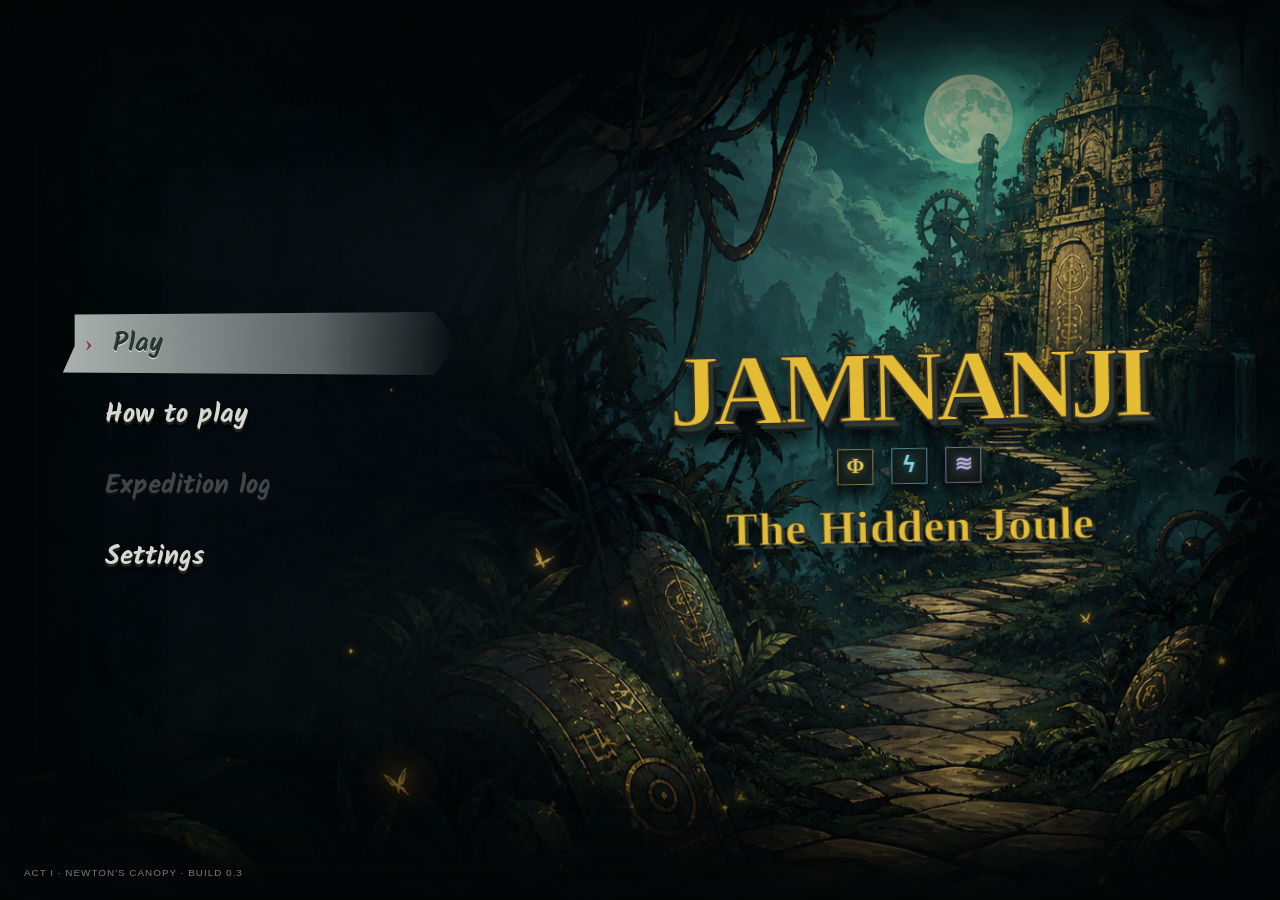
==== site/index.html @ bb1f98b9 "Initial commit: Jamnanji — The Hidden Joule physics game" ====
<!doctype html>
<html lang="en">
<head>
  <meta charset="UTF-8">
  <meta name="viewport" content="width=device-width, initial-scale=1.0">
  <meta name="theme-color" content="#071b16">
  <title>Jamnanji — The Hidden Joule</title>
  <link rel="stylesheet" href="styles.css">
</head>
<body>
  <div class="mist mist-a" aria-hidden="true"></div>
  <div class="mist mist-b" aria-hidden="true"></div>
  <main id="app" aria-live="polite"></main>
  <script src="questions.js"></script>
  <script src="script.js"></script>
</body>
</html>
---- site/styles.css ----
@font-face{font-family:Kalam;src:url('assets/fonts/kalam-regular.ttf') format('truetype');font-weight:400;font-display:swap}@font-face{font-family:Kalam;src:url('assets/fonts/kalam-bold.ttf') format('truetype');font-weight:700;font-display:swap}:root{--bg:#0f1613;--hud:#43524a;--hud-dark:#33423a;--paper:#a6ab94;--ink:#3a453e;--scroll:#c8d8d7;--red:#7f2d2c;--gold:#d7ad58;--cream:#f1e7c8;--scribble:Kalam,'Segoe Print',cursive}*{box-sizing:border-box}html,body{min-height:100%}body{margin:0;color:var(--cream);background:radial-gradient(circle at 50% 20%,#222e26,var(--bg) 65%);font-family:Georgia,'Times New Roman',serif}button,input,select{font:inherit}button{cursor:pointer}.screen{min-height:100vh}.utility,.eyebrow{font:700 .66rem Arial,sans-serif;letter-spacing:.15em;text-transform:uppercase}.hidden{display:none!important}

/* Start */
.title-screen{display:grid;place-items:center;padding:30px;text-align:center}.menu-screen{position:relative;justify-items:start;text-align:left;overflow:hidden;background:linear-gradient(90deg,rgba(10,15,15,.93),rgba(10,15,15,.65) 42%,transparent 75%),url('assets/jamnanji-menu-illustrated.png') center/cover}.menu-vignette{position:absolute;inset:0;box-shadow:inset 0 0 140px #000;pointer-events:none}.title-wrap{position:relative;z-index:1;width:min(540px,88vw);margin-left:7vw}.title-seal{width:44px;height:44px;display:grid;place-items:center;border:2px solid var(--gold);border-radius:50%;color:var(--gold);font-size:1.5rem;font-weight:900}.eyebrow{margin-top:18px;color:#aab1ad}.game-title{margin:15px 0 0;color:var(--gold);font-size:clamp(4rem,8vw,7rem);line-height:.78;letter-spacing:-.06em;text-shadow:0 4px #311d17,0 8px 25px #000}.game-title span{display:block;margin-top:25px;color:var(--cream);font-size:.2em;letter-spacing:.22em}.menu-rule{width:70px;height:2px;margin:28px 0 17px;background:var(--gold)}.main-menu{display:grid;width:min(380px,100%)}.menu-choice{display:grid;grid-template-columns:30px 1fr;gap:3px 10px;padding:12px;border:0;border-left:3px solid transparent;color:var(--cream);background:transparent;text-align:left}.menu-choice span{grid-row:1/3;align-self:center;color:#89908c;font:.65rem Arial,sans-serif}.menu-choice small{color:#89908c;font:.68rem Arial,sans-serif}.menu-choice:not(:disabled):hover{border-color:var(--gold);background:linear-gradient(90deg,#7f2d2c88,transparent)}.locked-choice{opacity:.35;cursor:default}.tip,.menu-version{color:#8d9490;font:.62rem Arial,sans-serif;letter-spacing:.1em}.menu-version{position:absolute;right:20px;bottom:16px}

/* Buttons */
.primary,.secondary,.answer-btn,.return-tab{border:2px solid var(--gold);color:var(--cream);background:linear-gradient(#9f3f39,#672324);box-shadow:inset 0 0 0 2px #4e1e20,0 3px 0 #301619;padding:11px 20px;font-weight:700}.primary:hover,.secondary:hover,.answer-btn:hover,.return-tab:hover{filter:brightness(1.15)}

/* Top bar */
.game-shell{max-width:1120px;margin:0 auto;padding:0 14px 28px}.hud{height:62px;display:grid;grid-template-columns:minmax(210px,1fr) repeat(3,auto) 38px 38px;align-items:stretch;color:#e9e8de;background:linear-gradient(var(--hud),var(--hud-dark));border:1px solid #263329;border-top:0;box-shadow:0 3px 7px #0007}.player-id{display:flex;align-items:center;gap:11px;padding:8px 17px}.player-mark{width:36px;height:36px;display:grid;place-items:center;background:#1f2b25;border-radius:4px 4px 50% 50%;color:#c7d0d0;font-weight:900}.player-id strong,.player-id small{display:block}.player-id small{margin-top:2px;color:#c1c7c4;font-size:.7rem}.hud-stat{min-width:112px;display:grid;grid-template-columns:auto auto;align-content:center;gap:2px 8px;padding:7px 15px;border-left:1px solid #5c6b62}.hud-stat b{grid-row:1/3;align-self:center;color:#eee0bd;font-size:1rem}.hud-stat span{align-self:center;color:#bdc2bf;font:.58rem Arial,sans-serif;text-transform:uppercase;letter-spacing:.1em}.health-stat b{color:#e87a68}.hud-icon{border:0;border-left:1px solid #5c6b62;color:#d7dedb;background:transparent;font-size:1.1rem}.hud-icon:hover{background:#5a6862}

/* Map */
.map-layout{display:grid;grid-template-columns:minmax(0,1fr) 190px;align-items:start;gap:14px;margin-top:10px}.panel{position:relative}.map-panel{height:680px;overflow:hidden;background:linear-gradient(90deg,rgba(255,255,255,.06),transparent 9%,transparent 91%,rgba(62,61,50,.06)),repeating-linear-gradient(5deg,rgba(40,45,41,.018) 0 1px,transparent 1px 8px),var(--paper);border:1px solid #777b71;box-shadow:inset 0 0 30px #5e625844,0 5px 12px #0006}.map-viewport{position:absolute;inset:0;overflow:hidden;-webkit-mask-image:linear-gradient(transparent,#000 5%,#000 95%,transparent);mask-image:linear-gradient(transparent,#000 5%,#000 95%,transparent)}.map{position:relative;width:100%;height:1320px;transition:transform .6s ease}.path-layer{position:absolute;inset:0;width:100%;height:100%}.route{fill:none;stroke:#5f6560;stroke-width:1.25;stroke-dasharray:1.2 1.7;stroke-linecap:round;vector-effect:non-scaling-stroke}.route-live{stroke:#753b32;stroke-width:1.7}.node{position:absolute;width:36px;height:36px;display:grid;place-items:center;padding:0;border:0;outline:0;color:var(--ink);background:transparent;transform:translate(-50%,-50%);opacity:.65}.node.available{opacity:1;color:#182d2b;animation:pulse 1.6s ease-in-out infinite}.node.completed{color:#7c4b3e;opacity:.5}.landmark-symbol{color:currentColor;font:900 1.55rem/1 Georgia,serif}.node-mystery .landmark-symbol{font-size:1.95rem}.node-elite .landmark-symbol{font-size:1.8rem}.node-label{position:absolute;left:50%;top:37px;width:max-content;max-width:125px;opacity:0;transform:translateX(-50%);padding:4px 7px;color:#e4e6df;background:#354640;font:700 .58rem Arial,sans-serif;text-transform:uppercase;pointer-events:none;z-index:5}.node:hover .node-label,.node:focus-visible .node-label{opacity:1}.node-status{display:none}.player-marker{position:absolute;z-index:4;color:#7b302b;transform:translate(-50%,-50%)}.return-tab{position:fixed;left:0;top:53%;min-width:120px;border-left:0;border-radius:0 18px 18px 0;z-index:10}

/* Legend */
.map-key{margin-top:42px;padding:26px 20px 22px;color:#243a34;background:var(--scroll);border:1px solid #708a80;box-shadow:inset 0 0 22px #78919555,3px 5px 8px #0005}.scroll-cap{position:absolute;left:-5px;right:-7px;top:-13px;height:25px;border:1px solid #71897f;border-radius:40% 45% 18% 12%;background:linear-gradient(#dce8e6,#aebfbe);box-shadow:0 2px 4px #0004}.map-key h2{margin:3px 0 13px;text-align:center;font-size:1.4rem}.landmark-legend{display:grid;gap:7px}.landmark-legend p{display:grid;grid-template-columns:27px 1fr;align-items:center;margin:0;font-size:.78rem}.landmark-legend b{font-size:1.05rem;text-align:center}.route-readout{margin-top:15px;padding-top:12px;border-top:1px solid #73898b}.route-readout span{display:block;color:#5e7872;font:.54rem Arial,sans-serif;text-transform:uppercase;letter-spacing:.1em}.route-readout strong{display:block;margin-top:4px;color:#65402e;font-size:.78rem}

/* Encounters */
.encounter-screen{display:grid;place-items:center;padding:20px;background:#121716}.encounter{width:min(920px,100%)}.encounter .hud{margin-bottom:10px}.scene{position:relative;min-height:330px;display:flex;align-items:end;overflow:hidden;padding:28px;background:url('assets/jamnanji-encounter-illustrated.png') center/cover;border:2px solid #5f6866;box-shadow:0 7px 16px #0008}.scene-shade{position:absolute;inset:0;background:linear-gradient(90deg,#09100edb,transparent 70%),linear-gradient(transparent 45%,#09100edb)}.scene-copy{position:relative;z-index:1;max-width:610px}.scene-copy .utility{color:#b7c1bd}.scene h1{margin:6px 0;font-size:clamp(2rem,5vw,3.6rem)}.scene p{line-height:1.5}.danger-rune{position:absolute;right:25px;top:22px;z-index:1;font-size:2rem}.challenge{padding:24px;color:#252e2a;background:var(--paper);border:2px solid #777b71}.challenge h2{margin:4px 0 0}.answers{display:grid;grid-template-columns:repeat(3,1fr);gap:10px;margin-top:18px}.answer-btn{padding:13px}.outcome{margin-top:15px;padding:13px;border-left:4px solid var(--red);background:#c1bba4;line-height:1.45}.continue-row{display:flex;justify-content:end;margin-top:14px}.run-end{max-width:620px;padding:35px;background:#3d4d47;border:2px solid #65766e;box-shadow:0 8px 25px #0008}.run-end h1{color:var(--gold);font-size:clamp(3rem,8vw,5.5rem);margin:8px 0}.run-end p{line-height:1.6}

@keyframes pulse{50%{transform:translate(-50%,-50%) scale(1.16);filter:drop-shadow(0 0 3px #f2eee3)}}@media(prefers-reduced-motion:reduce){*{animation:none!important;transition:none!important}}@media(max-width:780px){.game-shell{padding-inline:0}.hud{grid-template-columns:1fr repeat(3,auto);height:auto}.hud-icon{display:none}.hud-stat{min-width:78px;padding:8px}.hud-stat span{display:none}.map-layout{grid-template-columns:1fr;margin:8px}.map-key{order:-1;margin:8px 0 0;padding:21px 14px 12px}.landmark-legend{grid-template-columns:repeat(4,1fr)}.route-readout{display:none}.return-tab{position:static;margin-left:8px;border-left:2px solid var(--gold);border-radius:0}}@media(max-width:520px){.screen{min-height:100svh}.title-wrap{margin-left:0}.game-title{font-size:3.8rem}.player-id{padding-inline:8px}.player-id strong{font-size:.8rem}.player-id small,.player-mark{display:none}.hud-stat{min-width:62px}.map-panel{height:610px}.landmark-legend{grid-template-columns:repeat(2,1fr)}.answers{grid-template-columns:1fr}}

/* Full-viewport game layout */
.game-shell{width:100%;max-width:none;margin:0;padding:0 18px 18px}
.hud{width:100%}
.map-layout{grid-template-columns:minmax(0,1fr) 210px;gap:18px;margin-top:12px}
.map-panel{height:calc(100vh - 92px);min-height:650px}
.map-key{width:210px;margin-top:42px}
@media(min-width:1500px){.game-shell{padding-inline:28px}.map-layout{grid-template-columns:minmax(0,1fr) 230px;gap:24px}.map-key{width:230px}.landmark-symbol{font-size:1.72rem}.node{width:42px;height:42px}}
@media(max-width:780px){.game-shell{padding:0}.map-layout{grid-template-columns:1fr;margin:8px}.map-panel{height:calc(100svh - 80px);min-height:610px}.map-key{width:auto}}

/* Game-first main menu */
.menu-screen{display:block;padding:0;background-image:linear-gradient(90deg,rgba(6,10,10,.7),rgba(6,10,10,.18) 54%,rgba(6,10,10,.28)),url('assets/jamnanji-menu-illustrated.png');background-position:center;background-size:cover}
.menu-screen::after{content:"";position:absolute;inset:0;pointer-events:none;box-shadow:inset 0 0 120px 18px #050808,inset 0 -90px 90px #050808aa}
.menu-stage{position:relative;z-index:2;width:100%;height:100vh;display:grid;grid-template-columns:minmax(280px,34vw) 1fr;align-items:center}
.menu-stage .main-menu{width:100%;display:grid;gap:8px;padding-left:clamp(28px,6vw,100px)}
.menu-stage .menu-choice{position:relative;width:min(390px,100%);display:block;padding:10px 28px;border:0;color:#d8d7cf;background:transparent;text-align:left;text-shadow:0 3px 0 #202526,0 4px 6px #000;font-size:clamp(1.45rem,2.1vw,2.15rem);transition:color .12s,transform .12s}
.menu-stage .menu-choice::before{content:"";position:absolute;left:-22px;right:-15px;top:0;bottom:0;z-index:-1;opacity:0;background:linear-gradient(90deg,rgba(213,222,218,.8),rgba(190,204,201,.48) 64%,transparent);clip-path:polygon(3% 4%,94% 0,100% 49%,94% 100%,0 96%,3% 54%);filter:drop-shadow(0 3px 2px #0008)}
.menu-stage .menu-choice::after{content:"›";position:absolute;left:0;top:50%;opacity:0;color:#7f2d2c;transform:translateY(-52%);text-shadow:none;font-size:1.45rem}
.menu-stage .menu-choice.is-selected{color:#273631;transform:translateX(8px);text-shadow:0 1px #eef1eb}
.menu-stage .menu-choice.is-selected::before,.menu-stage .menu-choice.is-selected::after{opacity:1}
.menu-stage .menu-choice.locked-choice{opacity:.32;color:#bec2bd;text-shadow:0 2px #202526;cursor:default}
.title-lockup{justify-self:center;margin-left:8vw;text-align:center;transform:rotate(-1.2deg);filter:drop-shadow(0 10px 5px #0008)}
.title-lockup .game-title{margin:0;color:#e4bd35;font-family:Georgia,'Times New Roman',serif;font-size:clamp(4.4rem,8vw,9rem);line-height:.78;letter-spacing:-.07em;-webkit-text-stroke:2px #332d27;text-shadow:4px 5px 0 #2c3833,7px 8px 0 #151b1c}
.title-lockup p{margin:22px 0 0;color:#e4bd35;font-size:clamp(2rem,3.7vw,4.4rem);font-weight:800;letter-spacing:.01em;-webkit-text-stroke:1px #332d27;text-shadow:3px 4px 0 #2c3833}
.title-realms{display:flex;align-items:center;justify-content:center;gap:18px;margin:21px auto -7px}
.title-realms span{width:36px;height:36px;display:grid;place-items:center;color:#e5c559;background:rgba(27,38,36,.76);border:1px solid rgba(214,181,83,.65);box-shadow:inset 0 0 10px #0008,0 4px 8px #0007;font:700 1.35rem/1 Georgia,serif;text-shadow:0 0 9px rgba(229,197,89,.35);transform:rotate(1.2deg)}
.title-realms span:nth-child(2){color:#82d8de;border-color:rgba(117,212,223,.62);text-shadow:0 0 9px rgba(64,193,211,.45)}
.title-realms span:nth-child(3){color:#b9addd;border-color:rgba(185,173,221,.62);text-shadow:0 0 9px rgba(169,155,219,.45)}
.menu-screen .menu-version{z-index:3;left:24px;right:auto;bottom:22px;color:#737c78}

@media(max-width:760px){.menu-stage{grid-template-columns:1fr;grid-template-rows:1fr auto;align-items:end}.title-lockup{grid-row:1;justify-self:center;align-self:center;margin:0}.title-lockup .game-title{font-size:clamp(3.5rem,16vw,6rem)}.title-lockup p{font-size:clamp(1.7rem,7vw,2.7rem)}.menu-stage .main-menu{grid-row:2;padding:0 28px 70px}.menu-stage .menu-choice{font-size:1.35rem}.menu-screen .menu-version{display:none}}

/* RPG prologue */
.cutscene-screen{position:relative;overflow:hidden;background-image:linear-gradient(180deg,rgba(4,10,9,.14),rgba(4,10,9,.56)),url('assets/jamnanji-menu-illustrated.png');background-size:cover;background-position:center;transition:background-position 1.2s ease,filter 1.2s ease}
.cutscene-screen.scene-phase-0{background-position:35% center;filter:saturate(.55)}
.cutscene-screen.scene-phase-1{background-position:48% center}
.cutscene-screen.scene-phase-2{background-position:62% center;filter:saturate(.8)}
.cutscene-screen.scene-phase-3{background-position:74% center}
.cutscene-screen.scene-phase-4{background-position:82% center;filter:saturate(1.05)}
.cutscene-screen.scene-phase-5{background-position:68% center;filter:saturate(1.15)}
.cutscene-vignette{position:absolute;inset:0;background:linear-gradient(90deg,rgba(1,7,6,.78),transparent 48%,rgba(1,7,6,.25)),linear-gradient(transparent 50%,rgba(1,7,6,.88));box-shadow:inset 0 0 130px #020605;pointer-events:none}
.cutscene-skip{position:absolute;z-index:8;right:24px;top:22px;padding:7px 12px;border:1px solid #87928d;color:#d5dbd6;background:#303b3eaa;font:700 .64rem Arial,sans-serif;text-transform:uppercase;letter-spacing:.09em}
.cutscene-skip:hover{color:#fff;background:#44544b}
.scene-caption{position:absolute;z-index:3;left:5vw;top:5vh;color:#c6cfca;font:700 .62rem Arial,sans-serif;text-transform:uppercase;letter-spacing:.23em;text-shadow:0 2px 4px #000}
.scene-caption::before{content:"";display:inline-block;width:34px;height:1px;margin:0 10px 3px 0;background:#d7ad58}
.joule-marks{position:absolute;z-index:3;right:5vw;top:11vh;display:flex;gap:12px}.joule-marks span{width:38px;height:38px;display:grid;place-items:center;border:1px solid #9a844b;border-radius:50%;color:#d7ad58;background:#18231fbb;font-weight:900;box-shadow:0 0 18px #0008}.scene-phase-0 .joule-marks,.scene-phase-1 .joule-marks{opacity:.15}.scene-phase-2 .joule-marks{opacity:1}
.guide-silhouette{position:absolute;z-index:2;right:8vw;bottom:170px;width:min(290px,24vw);height:min(480px,54vh);opacity:0;transition:opacity .6s,transform .6s;transform:translateX(30px)}
.scene-phase-1 .guide-silhouette,.scene-phase-2 .guide-silhouette,.scene-phase-3 .guide-silhouette,.scene-phase-4 .guide-silhouette,.scene-phase-5 .guide-silhouette{opacity:.94;transform:translateX(0)}
.silhouette-head{position:absolute;left:50%;top:0;width:128px;height:146px;display:grid;place-items:center;transform:translateX(-50%);border:2px solid #897641;border-radius:48% 48% 43% 44%;color:#d9b453;background:radial-gradient(circle at 50% 36%,#33443a,#111c18 68%);box-shadow:inset 0 0 35px #000,0 0 25px #000;font-size:2.4rem;font-weight:900}
.silhouette-body{position:absolute;left:5%;right:5%;top:118px;bottom:0;background:linear-gradient(110deg,#0b1411,#26362d 48%,#0b1411);border:2px solid #514a31;border-radius:48% 48% 3% 3%;clip-path:polygon(20% 0,80% 0,100% 100%,0 100%);box-shadow:inset 0 0 55px #000}
.guide-silhouette{width:min(430px,34vw);height:min(680px,72vh);right:4vw;bottom:128px;display:flex;align-items:flex-end;justify-content:center;filter:drop-shadow(0 18px 12px #000a)}
.guide-silhouette img{display:block;width:100%;height:100%;object-fit:contain;object-position:center bottom;transition:opacity .16s,transform .22s}
.guide-silhouette.is-speaking img{transform:translateY(-3px)}
.dialogue-box{position:absolute;z-index:6;left:5vw;right:5vw;bottom:42px;min-height:150px;padding:29px 42px 25px;color:#26302c;background:linear-gradient(105deg,#d5ccb1,#aba28a);border:2px solid #67685c;box-shadow:inset 0 0 28px #746d5a55,0 10px 30px #000b;clip-path:polygon(7px 0,calc(100% - 10px) 0,100% 8px,calc(100% - 5px) 100%,5px calc(100% - 3px),0 7px)}
.dialogue-speaker{position:absolute;left:24px;top:-18px;min-width:150px;padding:7px 16px;color:#eee4c6;background:linear-gradient(#536460,#34453f);border:1px solid #79887f;box-shadow:0 3px 6px #0007;font-size:.9rem;font-weight:800}
.dialogue-box>p{max-width:calc(100% - 220px);min-height:55px;margin:8px 0 0;font-size:clamp(1rem,1.5vw,1.3rem);line-height:1.55}
.continue-caret{position:absolute;right:22px;bottom:14px;color:#6f2c29;font-size:.75rem;animation:caretBounce .7s ease-in-out infinite alternate}
.dialogue-choices{display:grid;grid-template-columns:1fr 1fr;gap:7px;margin-top:13px}.dialogue-choices button{padding:8px 12px;border:1px solid #777266;color:#28322e;background:#c4bba1;text-align:left;font-size:.78rem}.dialogue-choices button:hover{color:#eee4c6;background:#465850}
.enter-jungle{position:absolute;right:25px;bottom:20px;padding:10px 16px;border:2px solid #d7ad58;color:#eee4c6;background:linear-gradient(#9f3f39,#672324);font-weight:800}
.cutscene-controls{position:absolute;z-index:7;right:6vw;bottom:12px;color:#89948f;font:.58rem Arial,sans-serif}.cutscene-controls kbd{padding:2px 5px;border:1px solid #66716d;color:#cbd2ce;background:#2e3b35}
@keyframes caretBounce{to{transform:translateY(4px)}}

@media(max-width:760px){.guide-silhouette{right:-25px;bottom:178px;width:230px;height:390px}.dialogue-box{left:16px;right:16px;bottom:35px;min-height:175px;padding:28px 22px 20px}.dialogue-box>p{max-width:100%;font-size:.98rem}.dialogue-choices{grid-template-columns:1fr}.cutscene-controls{display:none}.joule-marks{right:16px;top:65px}.joule-marks span{width:30px;height:30px;font-size:.75rem}.enter-jungle{position:static;float:right;margin-top:12px}}

/* Cinematic dialogue — art first, UI second */
.scene-caption,.joule-marks,.cutscene-controls{display:none}
.cutscene-vignette{background:linear-gradient(90deg,rgba(1,6,5,.56),transparent 48%,rgba(1,6,5,.12)),linear-gradient(transparent 52%,rgba(1,6,5,.76));box-shadow:inset 0 0 100px #010403}
.cutscene-skip{top:24px;right:30px;padding:5px 0;border:0;border-bottom:1px solid rgba(215,173,88,.5);color:#c7ccc8;background:transparent;box-shadow:none;font:600 .62rem Arial,sans-serif;letter-spacing:.13em}
.cutscene-skip span{margin-left:8px;padding:2px 5px;border:1px solid #596460;color:#929c97;font-size:.5rem;letter-spacing:0}
.cutscene-skip:hover{color:#fff;background:transparent;border-color:#d7ad58}
.guide-silhouette{right:3vw;bottom:0;width:min(500px,38vw);height:min(790px,86vh);filter:drop-shadow(-10px 18px 14px #000b)}
.dialogue-box{left:4vw;right:36vw;bottom:5vh;min-height:132px;padding:32px 36px 24px;color:#ece4cd;background:linear-gradient(105deg,rgba(40,49,48,.96),rgba(20,27,27,.97));border:1px solid #737b72;box-shadow:inset 0 0 0 2px rgba(10,15,14,.8),inset 0 0 35px #0007,0 12px 32px #000c;clip-path:polygon(9px 0,calc(100% - 5px) 0,100% 6px,100% calc(100% - 8px),calc(100% - 9px) 100%,5px 100%,0 calc(100% - 6px),0 7px)}
.dialogue-box::before{content:"";position:absolute;left:16px;right:16px;top:12px;height:1px;background:linear-gradient(90deg,#b38b45,rgba(179,139,69,.15),transparent)}
.dialogue-box::after{content:"";position:absolute;left:15px;bottom:13px;width:42px;height:2px;background:#7d342d}
.dialogue-speaker{position:static;display:flex;align-items:center;min-width:0;width:max-content;margin:0 0 8px;padding:0;color:#d9b560;background:transparent;border:0;box-shadow:none;font:800 .72rem Arial,sans-serif;text-transform:uppercase;letter-spacing:.15em}
.dialogue-speaker::before{content:"◆";margin-right:9px;color:#8a3e33;font-size:.6rem}
.dialogue-box>p{max-width:none;min-height:52px;margin:0;padding-right:20px;color:#e7e1d0;font-size:clamp(1rem,1.25vw,1.2rem);line-height:1.6;text-shadow:0 1px #000}
.continue-caret{right:22px;bottom:15px;color:#bfc5c0;font:600 .56rem Arial,sans-serif;text-transform:uppercase;letter-spacing:.1em;animation:none}
.continue-caret::after{content:"";position:absolute;left:0;right:0;bottom:-4px;height:1px;background:#8a3e33}
.dialogue-choices{grid-template-columns:1fr 1fr;gap:6px;margin-top:15px}
.dialogue-choices button{position:relative;padding:9px 12px 9px 24px;border:0;border-left:2px solid #6d746c;color:#d9d9cf;background:rgba(95,103,94,.22);font-size:.75rem}
.dialogue-choices button::before{content:"›";position:absolute;left:9px;color:#c09a50}
.dialogue-choices button:hover,.dialogue-choices button:focus-visible{color:#fff;background:rgba(134,63,48,.5);border-color:#d0a751;outline:none}
.enter-jungle{right:20px;bottom:17px;padding:8px 13px;border:1px solid #caa653;box-shadow:0 3px 8px #0007;font-size:.75rem}

@media(max-width:900px){.guide-silhouette{right:-4vw;width:min(420px,47vw)}.dialogue-box{right:31vw}}
@media(max-width:760px){.guide-silhouette{right:-50px;bottom:120px;width:260px;height:430px;opacity:.55!important}.dialogue-box{left:14px;right:14px;bottom:20px;min-height:155px;padding:30px 22px 21px}.dialogue-box>p{font-size:.95rem;line-height:1.5}.dialogue-choices{grid-template-columns:1fr}.cutscene-skip{right:16px;top:15px}}

/* Waist-up RPG conversation framing */
.guide-silhouette{z-index:5;right:3vw;bottom:0;width:min(560px,40vw);height:min(850px,89vh);overflow:hidden}
.guide-silhouette img{object-position:center top;transform:scale(1.08);transform-origin:center top}
.guide-silhouette.is-speaking img{transform:scale(1.08) translateY(-3px)}
.dialogue-box{z-index:6;left:4vw;right:4vw;bottom:3vh;min-height:145px;padding-right:36vw}
.dialogue-box>p{max-width:none;padding-right:0}
.dialogue-choices{max-width:64%}
.enter-jungle{right:22px}
@media(max-width:900px){.guide-silhouette{right:-5vw;width:min(500px,48vw)}.dialogue-box{right:3vw;padding-right:38vw}}
@media(max-width:760px){.guide-silhouette{right:-65px;bottom:0;width:300px;height:520px;opacity:.7!important}.dialogue-box{left:12px;right:12px;bottom:12px;padding-right:20px}.dialogue-choices{max-width:none}.guide-silhouette img{transform:scale(1.03)}.guide-silhouette.is-speaking img{transform:scale(1.03) translateY(-2px)}}

/* Two-character dialogue staging */
.student-silhouette{position:absolute;z-index:5;left:1.5vw;bottom:0;width:min(520px,38vw);height:min(820px,87vh);display:flex;align-items:flex-end;justify-content:center;overflow:hidden;opacity:0;transform:translateX(-24px);filter:brightness(.42) saturate(.62) drop-shadow(10px 18px 14px #000b);transition:opacity .32s ease,filter .24s ease,transform .32s ease}
.student-silhouette img{display:block;width:100%;height:100%;object-fit:contain;object-position:center top;transform:scaleX(-1) scale(1.06);transform-origin:center top;transition:transform .22s ease}
.has-student .student-silhouette{opacity:.48;transform:translateX(0)}
.has-student .guide-silhouette{opacity:.48;filter:brightness(.46) saturate(.65) drop-shadow(-10px 18px 14px #000b)}
.speaker-student .student-silhouette,.speaker-jamnani .guide-silhouette{opacity:1;filter:brightness(1) saturate(1) drop-shadow(0 0 8px rgba(215,173,88,.26)) drop-shadow(0 20px 15px #000c)}
.student-silhouette.is-speaking img{transform:scaleX(-1) scale(1.06) translateY(-5px)}
.speaker-narrator .guide-silhouette,.speaker-narrator .student-silhouette{opacity:.26;filter:brightness(.36) saturate(.45) drop-shadow(0 18px 14px #000b)}
.speaker-jamnani .dialogue-box{padding-left:36px;padding-right:36vw}
.speaker-student .dialogue-box{padding-left:36px;padding-right:36vw}
.speaker-narrator .dialogue-box{padding-left:36px;padding-right:36px}
.speaker-student .dialogue-speaker{color:#cbd8d2}
.speaker-student .dialogue-speaker::before{color:#547d75}

@media(max-width:900px){.student-silhouette{left:-7vw;width:min(470px,47vw)}.speaker-student .dialogue-box{padding-left:36px;padding-right:37vw}.speaker-jamnani .dialogue-box{padding-right:37vw}}
@media(max-width:760px){.student-silhouette{left:-70px;bottom:110px;width:285px;height:470px}.has-student .student-silhouette,.has-student .guide-silhouette{opacity:.28!important}.speaker-student .student-silhouette,.speaker-jamnani .guide-silhouette{opacity:.58!important}.speaker-student .dialogue-box,.speaker-jamnani .dialogue-box,.speaker-narrator .dialogue-box{padding-left:22px;padding-right:22px}.student-silhouette img{transform:scaleX(-1) scale(1.02)}.student-silhouette.is-speaking img{transform:scaleX(-1) scale(1.02) translateY(-2px)}}

/* Large ink-stamp landmarks */
.map-layout{grid-template-columns:minmax(0,1fr) 270px;gap:22px}
.map-key{width:270px;padding:32px 25px 27px}
.map-key h2{margin:5px 0 20px;font-size:1.8rem}
.landmark-legend{gap:12px}
.landmark-legend p{grid-template-columns:46px 1fr;gap:8px;font-size:1rem;line-height:1.15}
.landmark-legend b{font-size:1.7rem;line-height:1;color:#273b3d;-webkit-text-stroke:1.5px rgba(241,244,235,.88);paint-order:stroke fill;filter:drop-shadow(0 2px 1px rgba(35,47,47,.28))}
.route-readout{margin-top:22px;padding-top:17px}
.route-readout span{font-size:.62rem}
.route-readout strong{margin-top:7px;font-size:.95rem}
.node{width:70px;height:70px}
.landmark-symbol{font-size:2.75rem;line-height:1;color:#34413e;-webkit-text-stroke:3px rgba(244,245,235,.96);paint-order:stroke fill;filter:drop-shadow(0 3px 1px rgba(28,35,33,.42))}
.node-mystery .landmark-symbol{font-size:3.25rem}
.node-elite .landmark-symbol{font-size:3rem}
.node-joule .landmark-symbol{color:#744031;-webkit-text-stroke-color:#f6eed6}
.node.available{color:#213a36}
.node.available .landmark-symbol{color:#253d38;filter:drop-shadow(0 0 5px rgba(242,238,211,.96)) drop-shadow(0 4px 1px rgba(28,35,33,.45))}
.node.completed .landmark-symbol{color:#725044;-webkit-text-stroke-color:rgba(229,224,204,.72)}
.node-label{top:62px;max-width:155px;padding:6px 9px;font-size:.67rem;line-height:1.25}
.player-marker{font-size:1.4rem;-webkit-text-stroke:1px #eadfc3;paint-order:stroke fill;filter:drop-shadow(0 2px 1px #0007)}

@media(min-width:1500px){.map-layout{grid-template-columns:minmax(0,1fr) 300px}.map-key{width:300px;padding-inline:29px}.map-key h2{font-size:2rem}.landmark-legend p{grid-template-columns:50px 1fr;font-size:1.08rem}.landmark-legend b{font-size:1.9rem}.node{width:78px;height:78px}.landmark-symbol{font-size:3.05rem}.node-mystery .landmark-symbol{font-size:3.55rem}.node-elite .landmark-symbol{font-size:3.3rem}.node-label{top:68px}}
@media(max-width:780px){.map-layout{grid-template-columns:1fr}.map-key{width:auto;padding:24px 18px 17px}.map-key h2{margin-bottom:14px;font-size:1.45rem}.landmark-legend{grid-template-columns:repeat(4,1fr);gap:12px 8px}.landmark-legend p{grid-template-columns:34px 1fr;gap:4px;font-size:.78rem}.landmark-legend b{font-size:1.35rem}.node{width:58px;height:58px}.landmark-symbol{font-size:2.3rem}.node-mystery .landmark-symbol{font-size:2.65rem}.node-elite .landmark-symbol{font-size:2.5rem}.node-label{top:54px}}
@media(max-width:520px){.landmark-legend{grid-template-columns:repeat(2,1fr)}}

/* Full-width expedition HUD */
.game-shell>.hud{width:100vw;margin-left:calc(50% - 50vw)}
.hud{height:72px;grid-template-columns:minmax(250px,1fr) repeat(3,minmax(138px,auto)) 54px 54px;background:linear-gradient(180deg,#4d6056 0%,#354842 100%);border-color:#202f2a;box-shadow:inset 0 -1px rgba(208,190,146,.22),0 4px 12px #0008;font-family:Arial,sans-serif}
.player-id{gap:13px;padding:9px clamp(18px,2.4vw,42px)}
.player-mark{width:43px;height:46px;border:1px solid #78887f;border-radius:3px 3px 48% 48%;color:#e5c974;background:linear-gradient(#253630,#172621);box-shadow:inset 0 0 0 2px #111c18,0 2px 4px #0007;font:900 1.45rem Georgia,serif}
.player-id strong{color:#f1eee4;font:700 1rem Georgia,serif;letter-spacing:.025em;text-shadow:0 2px #1b2724}
.player-id small{margin-top:4px;color:#bdc6c2;font:600 .65rem Arial,sans-serif;letter-spacing:.06em;text-transform:uppercase}
.hud-stat{min-width:138px;display:flex;align-items:center;gap:11px;padding:8px 18px;border-left:1px solid #65756b;box-shadow:inset 1px 0 rgba(18,30,27,.5)}
.hud-stat svg,.hud-icon svg{width:25px;height:25px;flex:0 0 auto;fill:none;stroke:#d9c178;stroke-width:1.7;stroke-linecap:round;stroke-linejoin:round;filter:drop-shadow(0 2px 1px #182421)}
.hud-stat>div{display:grid;gap:3px}
.hud-stat span{color:#c8cfcc;font:700 .59rem Arial,sans-serif;letter-spacing:.13em;text-transform:uppercase}
.hud-stat b{color:#f2ead0;font:800 1.08rem Arial,sans-serif;line-height:1;text-shadow:0 2px #202d29}
.hud-stat b i{color:#b9bfba;font-size:.72em;font-style:normal;font-weight:600}
.health-stat svg{fill:#a94f46;stroke:#ef8a78}
.health-stat b{color:#f3a08e}
.hud-icon{display:grid;place-items:center;padding:0;border:0;border-left:1px solid #65756b;color:#d7dedb;background:transparent;box-shadow:inset 1px 0 rgba(18,30,27,.5)}
.hud-icon svg{width:24px;height:24px;stroke:#d6dcd8}
.hud-icon:hover,.hud-icon:focus-visible{background:#596b65;outline:0;box-shadow:inset 0 -3px #d7ad58}
.return-tab{left:18px;top:auto;bottom:18px;min-width:0;padding:9px 15px;border:1px solid #8c7549;border-radius:2px;color:#ddd6c1;background:rgba(40,49,50,.94);box-shadow:inset 0 0 0 1px #1e2a26,0 4px 10px #0008;font:700 .7rem Arial,sans-serif;text-transform:uppercase;letter-spacing:.11em}
.return-tab::before{content:"‹";margin-right:8px;color:#d7ad58;font-size:1rem}
.return-tab:hover,.return-tab:focus-visible{color:#fff;background:#4f6a5c;filter:none;outline:1px solid #d7ad58;outline-offset:2px}

@media(max-width:780px){.hud{height:62px;grid-template-columns:1fr repeat(3,auto)}.player-id{padding-inline:10px}.player-mark{width:36px;height:38px}.hud-stat{min-width:74px;padding:7px 10px}.hud-stat svg{width:21px;height:21px}.hud-stat span{display:none}.hud-stat b{font-size:.95rem}.return-tab{position:fixed;left:10px;bottom:10px;margin:0;border:1px solid #8c7549;border-radius:2px}}
@media(max-width:520px){.player-id small{display:none}.hud-stat{min-width:58px;gap:5px;padding-inline:6px}.hud-stat svg{width:18px;height:18px}.health-stat b i{display:none}}

/* Fixed game canvas — no document scrolling */
html,body,#app{width:100%;height:100%;overflow:hidden;overscroll-behavior:none}
body{position:fixed;inset:0}
.screen{width:100vw;height:100dvh;min-height:0;overflow:hidden}
.game-shell{height:100dvh;padding-bottom:12px;overflow:hidden}
.game-shell .map-layout{position:relative;height:calc(100dvh - 96px);margin-top:12px}
.game-shell .map-panel{height:100%;min-height:0}
.game-shell .map-key{max-height:calc(100dvh - 126px)}
.menu-stage{height:100dvh}
.encounter-screen{height:100dvh;min-height:0;overflow:hidden}
.encounter{height:calc(100dvh - 40px);display:grid;grid-template-rows:auto minmax(0,1fr) auto}
.encounter .hud{margin-bottom:10px}
.encounter .scene{min-height:0}

@media(max-width:780px){
  .game-shell .map-layout{height:calc(100dvh - 70px);margin:8px}
  .game-shell .map-panel{height:100%;min-height:0}
  .game-shell .map-key{position:absolute;z-index:8;top:10px;right:10px;width:min(430px,calc(100% - 20px));max-height:none;margin:0;padding:19px 16px 14px;background:rgba(200,216,215,.95);box-shadow:inset 0 0 18px #78919555,0 5px 15px #0008}
  .game-shell .map-key h2{margin:0 0 10px;font-size:1.25rem}
  .game-shell .scroll-cap{display:none}
  .game-shell .route-readout{display:none}
  .encounter-screen{padding:10px}
  .encounter{height:calc(100dvh - 20px)}
  .encounter .scene{padding:18px}
  .challenge{padding:18px}
}

@media(max-height:700px){
  .hud{height:60px}
  .game-shell .map-layout{height:calc(100dvh - 84px)}
  .map-key{margin-top:20px;padding-top:25px;padding-bottom:20px}
  .landmark-legend{gap:8px}
  .encounter .scene-copy p{margin:.35rem 0;font-size:.9rem}
  .encounter .scene h1{margin:3px 0;font-size:2rem}
  .challenge{padding:14px 20px}
  .answers{margin-top:10px}
  .answer-btn{padding:9px}
}

/* Persistent in-run frame */
.hud{position:relative;z-index:20;flex:0 0 auto}
.game-shell>.hud,.encounter>.hud{width:100vw;margin:0 0 0 calc(50% - 50vw)}
.encounter-screen{display:block;padding:0;background:#121716}
.encounter{width:100%;max-width:none;height:100dvh;grid-template-rows:72px minmax(0,1fr) auto}
.encounter>.hud{align-self:start;margin-bottom:0}
.encounter>.scene,.encounter>.challenge{width:min(1120px,calc(100vw - 40px));margin-inline:auto}
.encounter>.scene{height:100%;margin-top:12px;border-bottom:0}
.encounter>.challenge{position:relative;z-index:2;margin-bottom:16px}

@media(max-width:780px){
  .game-shell>.hud,.encounter>.hud{margin-left:calc(50% - 50vw)}
  .encounter{height:100dvh;grid-template-rows:62px minmax(0,1fr) auto}
  .encounter>.scene,.encounter>.challenge{width:calc(100vw - 20px)}
  .encounter>.scene{margin-top:8px}
  .encounter>.challenge{margin-bottom:10px}
}

@media(max-height:700px){.encounter{grid-template-rows:60px minmax(0,1fr) auto}}

/* Landmark encounter templates */
.encounter{--location-accent:#d0ae62;grid-template-rows:72px minmax(0,1fr)}
.location-stage{position:relative;width:100%;height:100%;min-height:0;overflow:hidden;background:#0e1514}
.location-stage>.scene{position:absolute;inset:18px clamp(20px,5vw,86px) 20px;width:auto;height:auto;min-height:0;padding:clamp(26px,4vw,64px);align-items:flex-start;border:1px solid #64706d;background-image:url('assets/jamnanji-encounter-illustrated.png');background-position:center;background-size:cover;box-shadow:0 12px 34px #0009}
.location-stage>.scene::after{content:"";position:absolute;inset:0;pointer-events:none;box-shadow:inset 0 0 90px #030706,inset 0 -180px 150px rgba(3,7,6,.72)}
.location-stage .scene-shade{background:linear-gradient(90deg,rgba(3,9,8,.88),rgba(3,9,8,.25) 55%,transparent 78%),linear-gradient(180deg,rgba(3,9,8,.08) 40%,rgba(3,9,8,.82))}
.location-stage .scene-copy{max-width:min(650px,58vw);padding:5px 0 0}
.location-stage .scene-copy .utility{color:var(--location-accent);font-size:.68rem;letter-spacing:.2em}
.location-stage .scene h1{max-width:720px;margin:10px 0 12px;color:#f1e8cd;font-size:clamp(2.5rem,5vw,5rem);line-height:.92;text-shadow:0 4px 12px #000}
.location-stage .scene-copy p{max-width:590px;margin:0;color:#ddd9c9;font-size:clamp(.88rem,1.15vw,1.05rem);line-height:1.55;text-shadow:0 2px 3px #000}
.location-stage .danger-rune{right:32px;top:25px;color:var(--location-accent);font-size:2.6rem;text-shadow:0 2px 8px #000}
.location-action-panel{position:absolute;z-index:4;left:clamp(38px,7vw,118px);bottom:clamp(34px,6vh,76px);width:min(760px,calc(100vw - 150px));padding:19px 22px 18px;color:#e9e2cf;background:linear-gradient(115deg,rgba(38,48,47,.97),rgba(18,25,25,.98));border:1px solid #6d7772;border-left:4px solid var(--location-accent);box-shadow:inset 0 0 28px #0007,0 12px 30px #000b}
.activity-heading{display:flex;align-items:center;gap:15px}
.activity-sigil{width:45px;height:45px;display:grid;place-items:center;flex:0 0 auto;color:var(--location-accent);border:1px solid #727c76;background:#202c2b;font:800 1.35rem Georgia,serif;box-shadow:inset 0 0 12px #0008}
.activity-heading small{display:block;margin-bottom:4px;color:var(--location-accent);font:700 .61rem Arial,sans-serif;text-transform:uppercase;letter-spacing:.17em}
.activity-heading h2{margin:0;color:#eee7d5;font-size:clamp(1.05rem,1.6vw,1.42rem);line-height:1.2}
.location-action-panel .answers,.location-options{display:grid;grid-template-columns:repeat(3,1fr);gap:8px;margin-top:15px}
.location-options button,.location-action-panel .answer-btn{min-height:62px;padding:10px 13px;border:1px solid #69736e;border-bottom:3px solid #1a2221;color:#e9e5d9;background:linear-gradient(#53605c,#34413f);box-shadow:none;text-align:left;transition:transform .12s,background .12s,border-color .12s}
.location-options button b,.location-options button span{display:block}
.location-options button b{font-size:.85rem;line-height:1.2}
.location-options button span{margin-top:5px;color:#bdc4bd;font:500 .65rem/1.25 Arial,sans-serif}
.location-options button:hover,.location-options button:focus-visible,.location-action-panel .answer-btn:hover,.location-action-panel .answer-btn:focus-visible{transform:translateY(-2px);border-color:var(--location-accent);background:linear-gradient(#69736c,#43504c);filter:none;outline:0}
.location-options button:disabled{opacity:.48;transform:none;cursor:default}
.location-action-panel .answer-btn{text-align:center;font-weight:800}
.location-action-panel .outcome{margin:13px 0 0;padding:10px 13px;border:0;border-left:3px solid var(--location-accent);color:#dfe2d8;background:rgba(9,15,14,.62);font:500 .78rem/1.4 Arial,sans-serif}
.location-action-panel .outcome-bad{border-color:#a34c43}
.location-action-panel .continue-row{position:absolute;right:18px;bottom:15px;margin:0}
.location-action-panel .outcome:not(.hidden)~.continue-row{position:static;margin-top:10px}
.location-action-panel .primary{padding:8px 13px;font-size:.72rem}

/* Field journal locations — one shared template, six flavours. Battles keep the dark arena look. */
.location-hazard{--location-accent:#c05a48;--scene-tint:rgba(176,74,48,.17)}.location-hazard .scene{filter:saturate(.78) contrast(1.08)}
.location-mystery{--location-accent:#c9a55e;--scene-tint:rgba(201,165,94,.13)}.location-mystery .scene{filter:saturate(.78) brightness(1.03)}
.location-rest{--location-accent:#80b99a;--scene-tint:rgba(128,185,154,.14)}.location-rest .scene{filter:saturate(.7) brightness(1.05)}
.location-rest .location-action-panel{left:auto;right:clamp(38px,7vw,118px);width:min(690px,calc(100vw - 150px))}
.location-merchant{--location-accent:#d1b46a;--scene-tint:rgba(209,180,106,.12)}.location-merchant .location-action-panel{left:auto;right:clamp(38px,7vw,118px);width:min(820px,calc(100vw - 150px))}
.location-treasure{--location-accent:#e0c05c;--scene-tint:rgba(224,192,92,.15)}.location-treasure .treasure-options{grid-template-columns:1fr 1fr}
.location-ruins{--location-accent:#6f9a83;--scene-tint:rgba(111,154,131,.16)}.location-ruins .scene{filter:saturate(.65) contrast(1.08)}
.location-elite,.location-joule{--location-accent:#c85a48}.location-elite .scene,.location-joule .scene{filter:saturate(.8) contrast(1.16)}
.location-elite .location-action-panel,.location-joule .location-action-panel{border-left-width:6px}
.journal-location .location-stage>.scene::before{content:"";position:absolute;inset:0;z-index:0;background:linear-gradient(180deg,var(--scene-tint),var(--scene-tint));pointer-events:none}
.journal-location .scene-ambient{position:absolute;inset:0;z-index:1;overflow:hidden;pointer-events:none;opacity:.85}
.journal-location .scene-copy{z-index:2}
.journal-location .danger-rune{top:28px;right:34px;width:64px;height:64px;display:grid;place-items:center;color:#f7ecd6;font-size:1.7rem;border-radius:47% 53% 50% 50%/52% 46% 56% 44%;background:radial-gradient(circle at 34% 30%,rgba(255,244,214,.42),transparent 46%),var(--location-accent);box-shadow:inset 0 -4px 7px rgba(22,9,5,.5),inset 0 3px 5px rgba(255,240,210,.22),0 5px 12px #000a,0 0 0 3px rgba(24,34,30,.6);text-shadow:0 2px 3px rgba(30,10,4,.65);transform:rotate(-4deg)}
.journal-location .location-action-panel{color:#33301f;background:radial-gradient(120% 90% at 18% 12%,rgba(120,108,74,.22),transparent 55%),radial-gradient(80% 70% at 85% 90%,rgba(96,88,60,.24),transparent 60%),linear-gradient(168deg,#c3ba9f,#aca489 58%,#9e967c);border:0;border-top:4px solid var(--location-accent);border-radius:6px 15px 9px 17px/13px 7px 15px 8px;box-shadow:0 14px 30px #000b,inset 0 0 36px rgba(87,76,50,.35),inset 0 0 0 1px rgba(255,250,230,.28)}
.journal-location .activity-heading{border-bottom:1px dashed rgba(72,62,38,.5);padding-bottom:10px}
.journal-location .activity-heading small{color:#7a6438}
.journal-location .activity-heading h2{color:#2c2517}
.journal-location .activity-sigil{color:var(--location-accent);background:rgba(244,238,215,.6);border:1px solid rgba(74,64,40,.55);box-shadow:inset 0 0 8px rgba(87,76,50,.3);filter:saturate(1.25)}
.journal-location .location-options button,.journal-location .location-action-panel .answer-btn{min-height:58px;color:#2f2a1c;background:rgba(244,238,215,.55);border:1px solid rgba(74,64,40,.5);border-bottom:3px solid rgba(74,64,40,.45);box-shadow:0 2px 5px rgba(60,50,28,.22)}
.journal-location .location-options button span{color:#5c5236}
.journal-location .location-options button b{color:#2c2517}
.journal-location .location-options button:hover,.journal-location .location-options button:focus-visible,.journal-location .location-action-panel .answer-btn:hover,.journal-location .location-action-panel .answer-btn:focus-visible{transform:translateY(-2px);border-color:var(--location-accent);background:rgba(250,246,228,.88);filter:none}
.journal-location .location-options button:disabled,.journal-location .location-action-panel .answer-btn:disabled{opacity:.5}
.journal-location .location-action-panel .answer-btn.is-correct{border-color:#5c7f52;background:rgba(178,199,150,.5)}
.journal-location .location-action-panel .answer-btn.is-wrong{border-color:#9a4034;background:rgba(196,142,124,.35)}
.journal-location .location-action-panel .outcome{color:#3a311f;background:rgba(58,50,33,.12);border-left:3px solid var(--location-accent);box-shadow:inset 0 0 12px rgba(87,76,50,.12)}
.journal-location .location-action-panel .outcome-pending{border-left-color:#8a8270;color:#4a4128}
.journal-location .shop-note{display:block;margin-top:4px;color:#8a4030;font:600 .6rem Arial,sans-serif;letter-spacing:.02em}
.journal-location .location-options button.is-unaffordable{opacity:.55}
.journal-location .location-action-panel .outcome em{color:#5c5236}
.journal-location .outcome-closer{display:block;margin-top:6px;color:#6d5f3d;font:italic 600 .68rem var(--scribble)}
.journal-location .location-action-panel .primary{color:#f2ecd8;background:#4a3f28;border:1px solid #2e2716}
.journal-location .location-action-panel .primary:hover,.journal-location .location-action-panel .primary:focus-visible{background:#5d5033}

@media(max-width:780px){
  .journal-location .danger-rune{width:46px;height:46px;font-size:1.2rem;top:20px;right:22px}
  .journal-location .scene-ambient{opacity:.6}
}

@media(max-width:780px){
  .encounter{grid-template-rows:62px minmax(0,1fr)}
  .location-stage>.scene{inset:8px 10px 10px;padding:24px 20px}
  .location-stage .scene-copy{max-width:88vw}
  .location-stage .scene h1{font-size:clamp(2rem,10vw,3.1rem)}
  .location-action-panel,.location-rest .location-action-panel,.location-merchant .location-action-panel{left:18px;right:18px;bottom:20px;width:auto;padding:15px}
  .location-action-panel .answers,.location-options{grid-template-columns:1fr;gap:6px;max-height:32vh}
  .location-options button,.location-action-panel .answer-btn{min-height:0;padding:8px 10px}
  .location-options button span{display:none}
}

@media(max-height:700px) and (min-width:781px){
  .encounter{grid-template-rows:60px minmax(0,1fr)}
  .location-stage>.scene{inset:10px 24px 12px;padding:28px 34px}
  .location-stage .scene h1{font-size:2.7rem}
  .location-action-panel{bottom:24px;padding:14px 18px}
  .location-options button,.location-action-panel .answer-btn{min-height:52px}
}

/* Physics battle arena — one full-bleed battlefield shared by every fight kind */
.location-encounter{--location-accent:#cd6f52}
.location-encounter .location-stage,.location-elite .location-stage,.location-joule .location-stage{isolation:isolate}
.location-encounter .location-stage>.scene,.location-elite .location-stage>.scene,.location-joule .location-stage>.scene{inset:0;width:100%;height:100%;padding:0;border:0;box-shadow:none;background-position:center 58%}
.location-encounter .location-stage>.scene::after,.location-elite .location-stage>.scene::after,.location-joule .location-stage>.scene::after{box-shadow:inset 0 0 70px #030706,inset 0 -110px 100px rgba(3,7,6,.54)}
.location-encounter .location-stage .scene-shade,.location-elite .location-stage .scene-shade,.location-joule .location-stage .scene-shade{background:linear-gradient(180deg,rgba(3,9,8,.12),transparent 45%,rgba(3,9,8,.34))}
.location-encounter .scene-copy,.location-elite .scene-copy,.location-joule .scene-copy{display:none}
.location-encounter .danger-rune,.location-elite .danger-rune,.location-joule .danger-rune{display:none}
.battle-field{position:absolute;z-index:3;inset:30px 5vw 158px;display:grid;grid-template-columns:1fr 1.35fr;align-items:end;gap:9vw}
.player-combatant{position:relative;display:flex;align-items:flex-end;justify-content:flex-start;height:min(43vh,410px)}
.player-combatant>img{display:block;width:auto;height:auto;max-width:min(220px,17vw);max-height:min(43vh,410px);object-fit:contain;object-position:center bottom;filter:drop-shadow(10px 17px 12px #000b)}
.fighter-readout{position:absolute;left:min(110px,8.5vw);bottom:-2px;width:132px;padding:7px 9px;color:#eee7d3;background:rgba(24,31,30,.92);border:1px solid #7b8177;text-align:center;box-shadow:0 5px 10px #0009;transition:border-color .3s,box-shadow .3s}
.fighter-readout b{display:block;margin-bottom:5px;font-size:.75rem}
.fighter-readout small{display:block;margin-top:3px;color:#dfc9b6;font:700 .56rem Arial,sans-serif}
.fighter-health{height:8px;background:#171d1c;border:1px solid #77766b}
.fighter-health i{display:block;height:100%;background:linear-gradient(90deg,#8d332e,#c8543f);transition:width .3s ease}
.player-combatant.is-hit>img{animation:battle-recoil .38s ease}
.fighter-readout.is-alarmed{animation:readout-alarm .9s ease}
.enemy-side{position:relative;display:flex;flex-direction:column;align-items:flex-end;justify-content:flex-end;height:100%}
.enemy-intent{display:inline-flex;align-items:center;gap:9px;margin:0 2% 12px;padding:7px 11px;color:#e7dfca;background:rgba(22,29,28,.92);border:1px solid #69726d;box-shadow:0 5px 16px #0009;font-family:Arial,sans-serif}
.enemy-intent span{color:#adb7b1;font-size:.58rem;text-transform:uppercase;letter-spacing:.12em}
.enemy-intent b{color:#ef897a;font-size:.78rem}
.enemy-pack{display:flex;align-items:flex-end;justify-content:flex-end;gap:1.4vw;width:100%;height:min(44vh,420px)}
.enemy-unit{position:relative;flex:0 1 220px;max-width:18vw;min-width:0;padding:0 0 34px;background:transparent;border:0;cursor:pointer;color:inherit;font:inherit;text-align:center;transition:opacity .3s,transform .3s,filter .3s}
.enemy-unit:focus-visible{outline:2px solid var(--location-accent);outline-offset:4px}
.enemy-unit .unit-art{display:block;pointer-events:none}
.enemy-art-unit{filter:drop-shadow(-8px 14px 9px #000c)}
.enemy-art-unit:nth-child(2){flex:0 1 190px;max-width:16vw;transform:scale(.86);transform-origin:center bottom;filter:brightness(.78) drop-shadow(-8px 14px 9px #000c)}
.enemy-art-unit .unit-art img{display:block;width:100%;height:auto;max-height:min(41vh,390px);object-fit:contain;object-position:center bottom;mix-blend-mode:screen;-webkit-mask-image:linear-gradient(to bottom,transparent 0,#000 4%,#000 96%,transparent 100%);mask-image:linear-gradient(to bottom,transparent 0,#000 4%,#000 96%,transparent 100%)}
.enemy-glyph-unit .unit-glyph{display:grid;place-items:center;width:min(200px,15vw);aspect-ratio:1/1;margin:0 auto;color:#eadfc3;background:radial-gradient(circle,#5d665d,#1e2926 72%);border:2px solid #dedbc9;border-radius:50%;font:900 clamp(3.2rem,7vw,5rem) Georgia,serif;text-shadow:0 3px #17201e;box-shadow:0 0 0 4px rgba(25,34,31,.76),0 5px 12px #0008}
[data-battle-kind="elite"] .unit-glyph{width:min(230px,17vw)}
[data-battle-kind="joule"] .enemy-pack{justify-content:center}
[data-battle-kind="joule"] .unit-glyph{width:min(320px,26vw);color:#e2bc58;border-color:#d2b55f;font-size:clamp(4.5rem,11vw,7.5rem);box-shadow:0 0 0 5px rgba(25,34,31,.8),0 0 28px rgba(210,181,95,.24),0 8px 18px #000a}
.enemy-unit .intent-pip{position:absolute;z-index:4;left:50%;top:2%;min-width:54px;padding:6px 9px;transform:translateX(-50%);color:#f29384;background:rgba(28,34,33,.94);border:1px solid #8c6359;box-shadow:0 4px 10px #0009;font:800 .72rem Arial,sans-serif}
.enemy-unit b{position:absolute;left:50%;bottom:18px;width:190px;transform:translateX(-50%);overflow:visible;color:#efe6d2;font:700 .78rem Georgia,serif;text-shadow:0 2px 3px #000;white-space:nowrap}
.enemy-unit .enemy-health{position:absolute;left:50%;bottom:4px;width:150px;height:7px;transform:translateX(-50%);margin:0;overflow:hidden;background:#171d1c;border:1px solid #70736a}
.enemy-unit .enemy-health i{display:block;height:100%;background:linear-gradient(90deg,#8d332e,#c8543f);transition:width .3s ease}
.enemy-unit small{position:absolute;left:50%;bottom:-11px;transform:translateX(-50%);color:#e5d8c7;font:600 .57rem Arial,sans-serif;text-shadow:0 2px 3px #000}
.enemy-unit:not(.is-defeated):hover .intent-pip,.enemy-unit.is-targeted .intent-pip{border-color:#ff8d7d}
.enemy-unit.is-targeted{filter:drop-shadow(0 0 16px rgba(240,150,130,.5))}
.enemy-art-unit.is-targeted{filter:drop-shadow(-8px 14px 9px #000c) drop-shadow(0 0 16px rgba(240,150,130,.5))}
.enemy-unit.is-targeted::after{content:"▼ target";position:absolute;left:50%;top:-20px;transform:translateX(-50%);color:#ffb4a8;font:800 .58rem Arial,sans-serif;letter-spacing:.14em;text-transform:uppercase;text-shadow:0 2px 4px #000}
.enemy-unit.is-hit .unit-art{animation:battle-recoil .38s ease}
.enemy-unit.is-hit .unit-glyph{border-color:#ffb4a8}
.enemy-unit.is-defeated{opacity:.15;filter:grayscale(1);transform:translateY(30px) rotate(-5deg);pointer-events:none}
.enemy-pack.is-striking .intent-pip{animation:pip-strike .5s ease}
.battle-heading .activity-sigil{color:#ef897a;border-color:#8b5b50}
.location-encounter .location-action-panel,.location-elite .location-action-panel,.location-joule .location-action-panel{left:50%;bottom:12px;transform:translateX(-50%);width:min(780px,calc(100vw - 56px));padding:12px 15px 11px;border-left-width:1px;border-top:3px solid var(--location-accent)}
.battle-heading h2{font-size:clamp(.95rem,1.3vw,1.18rem)}
.battle-tray{display:grid;grid-template-columns:minmax(0,1fr) auto;gap:12px;align-items:start}
.location-action-panel .battle-answers{grid-template-columns:repeat(3,1fr);margin-top:10px}
.location-action-panel .battle-answers .answer-btn{min-height:44px;padding:8px 12px}
.tray-side{display:flex;flex-direction:column;gap:7px;min-width:186px}
.streak-chip{padding:5px 9px;color:#dfe6df;background:rgba(20,27,26,.9);border:1px solid #6a7570;font:700 .6rem Arial,sans-serif;text-transform:uppercase;letter-spacing:.08em;text-align:center}
.streak-chip.is-hot{color:#f2d98c;border-color:#a08a4e;animation:streak-pulse 1.6s ease-in-out infinite}
.hint-btn{display:block;padding:8px 11px;border:1px solid #69736e;border-bottom:3px solid #1a2221;color:#e9e5d9;background:linear-gradient(#53605c,#34413f);text-align:left;cursor:pointer;transition:transform .12s,background .12s,border-color .12s}
.hint-btn b{display:block;font-size:.78rem}
.hint-btn small{display:block;margin-top:3px;color:#bdc4bd;font:500 .6rem/1.25 Arial,sans-serif}
.hint-btn:hover:not(:disabled),.hint-btn:focus-visible:not(:disabled){transform:translateY(-2px);border-color:var(--location-accent);background:linear-gradient(#69736c,#43504c);outline:0}
.hint-btn:disabled{opacity:.48;transform:none;cursor:default}
.tray-note{color:#a9b3ab;font:500 .58rem/1.3 Arial,sans-serif;text-align:center}
.location-action-panel .answer-btn.is-correct{border-color:#7ac98a;color:#dcffe4;background:linear-gradient(#3f5c49,#2b4036)}
.location-action-panel .answer-btn.is-wrong{border-color:#b3564a;opacity:.75}
.location-action-panel .answer-btn.is-eliminated{opacity:.32;text-decoration:line-through}
.location-action-panel .outcome-good{border-color:#6fae7f}
.battle-next{float:right;margin:-2px 0 0 14px;padding:5px 9px;border:1px solid var(--location-accent);color:#eee8d7;background:#45524e;font:700 .66rem Arial,sans-serif;text-transform:uppercase;letter-spacing:.06em;cursor:pointer}
.battle-next:hover,.battle-next:focus-visible{background:#65716a;outline:0}
.damage-float{position:absolute;z-index:9;left:50%;top:14%;pointer-events:none;color:#ff8577;font:800 1.35rem Georgia,serif;text-shadow:0 2px 6px #000;animation:damage-float .95s ease-out forwards}
@keyframes battle-recoil{0%,100%{transform:translateX(0)}25%{transform:translateX(-9px)}55%{transform:translateX(6px)}}
@keyframes damage-float{0%{opacity:0;transform:translate(-50%,8px) scale(.7)}20%{opacity:1;transform:translate(-50%,0) scale(1.15)}100%{opacity:0;transform:translate(-50%,-38px) scale(1)}}
@keyframes pip-strike{30%{transform:translateX(-50%) scale(1.22);border-color:#ff8d7d;color:#ffd9d2}}
@keyframes readout-alarm{25%,65%{border-color:#c8543f;box-shadow:0 0 16px rgba(200,84,63,.55)}}
@keyframes streak-pulse{50%{box-shadow:0 0 14px rgba(224,192,92,.5)}}

@media(max-width:900px){.battle-field{grid-template-columns:.9fr 1.1fr;gap:5vw}.enemy-unit{flex-basis:190px}.enemy-art-unit:nth-child(2){flex-basis:165px}.battle-tray{grid-template-columns:1fr}.tray-side{flex-direction:row;flex-wrap:wrap;min-width:0}.tray-side .hint-btn{flex:1}.tray-note{width:100%}}

@media(max-width:780px){
  .battle-field{inset:20px 14px 168px;grid-template-columns:.8fr 1.2fr;gap:8vw}
  .player-combatant{height:35vh}
  .player-combatant>img{max-width:24vw;max-height:35vh}
  .fighter-readout{left:12vw;width:102px}
  .enemy-pack{height:37vh}
  .enemy-unit,.enemy-art-unit:nth-child(2){flex-basis:25vw;max-width:25vw}
  .enemy-art-unit:nth-child(2){flex-basis:22vw;max-width:22vw}
  .enemy-art-unit .unit-art img{max-height:34vh}
  .enemy-glyph-unit .unit-glyph{width:min(130px,32vw)}
  [data-battle-kind="elite"] .unit-glyph{width:min(120px,28vw)}
  [data-battle-kind="joule"] .unit-glyph{width:min(240px,52vw)}
  .enemy-unit b{width:32vw;font-size:.64rem}
  .enemy-unit .enemy-health{width:30vw}
  .location-encounter .location-action-panel,.location-elite .location-action-panel,.location-joule .location-action-panel{left:14px;right:14px;bottom:8px;transform:none;width:auto;padding:10px 12px}
  .location-action-panel .battle-answers{grid-template-columns:1fr}
  .battle-heading .activity-sigil{display:none}
  .battle-next{float:none;display:block;margin:7px 0 0}
}

@media(max-height:700px) and (min-width:781px){
  .battle-field{inset:22px 40px 150px}
  .player-combatant{height:44vh}
  .player-combatant>img{max-height:44vh}
  .enemy-pack{height:45vh}
  .enemy-art-unit .unit-art img{max-height:44vh}
}

/* Compact HUD with true square utility controls */
.hud{height:64px;grid-template-columns:minmax(230px,1fr) repeat(3,minmax(126px,auto)) 56px 56px}
.player-id{gap:11px;padding-block:7px}
.player-mark{width:38px;height:41px;font-size:1.25rem}
.player-id strong{font-size:.92rem}
.player-id small{font-size:.59rem}
.hud-stat{min-width:126px;gap:9px;padding:7px 15px}
.hud-stat svg{width:22px;height:22px}
.hud-stat b{font-size:1rem}
.hud-icon{align-self:center;justify-self:center;width:42px;height:42px;border:1px solid #6d7d76;border-radius:2px;background:linear-gradient(#465a50,#30423b);box-shadow:inset 0 0 0 1px #273732,0 2px 5px #0007}
.hud-icon svg{width:21px;height:21px}
.hud-icon:hover,.hud-icon:focus-visible{background:linear-gradient(#5e726b,#43564e);box-shadow:inset 0 -2px #d7ad58,0 2px 5px #0007}
.encounter{grid-template-rows:64px minmax(0,1fr)}
.game-shell .map-layout{height:calc(100dvh - 88px)}

@media(max-width:780px){
  .hud{height:60px;grid-template-columns:1fr repeat(3,auto)}
  .hud-icon{display:none}
  .encounter{grid-template-rows:60px minmax(0,1fr)}
  .game-shell .map-layout{height:calc(100dvh - 68px)}
}

@media(max-height:700px) and (min-width:781px){.hud{height:58px}.encounter{grid-template-rows:58px minmax(0,1fr)}.game-shell .map-layout{height:calc(100dvh - 82px)}}

/* Journey selection */
.journey-screen{--journey:#d5ad58;--journey-bg:url('assets/journey-mechanics.png');position:relative;color:#eee6cf;background-image:linear-gradient(90deg,rgba(4,8,8,.94),rgba(4,8,8,.62) 43%,rgba(4,8,8,.12) 72%),var(--journey-bg);background-position:center;background-size:cover;transition:background-image .3s ease}
.journey-screen.journey-electricity{--journey:#75c8d8;--journey-bg:url('assets/journey-electricity.png')}
.journey-screen.journey-waves{--journey:#a99bdb;--journey-bg:url('assets/journey-waves.png')}
.journey-shade{position:absolute;inset:0;pointer-events:none;background:radial-gradient(circle at 72% 40%,transparent 0 18%,rgba(3,7,7,.3) 47%,rgba(3,7,7,.78) 100%);box-shadow:inset 0 0 120px #020505}
.journey-details{position:absolute;z-index:3;left:clamp(38px,7vw,120px);top:14vh;width:min(520px,42vw)}
.journey-details h1{margin:16px 0 0;color:#f1e7cd;font-size:clamp(3.8rem,7vw,7.4rem);line-height:.82;letter-spacing:-.055em;text-shadow:0 5px 18px #000}
.journey-act{margin:22px 0 0;color:var(--journey);font-size:clamp(1.25rem,2vw,1.85rem);font-weight:700;letter-spacing:.06em}
.journey-description{max-width:470px;margin:15px 0 0;color:#cbd0c9;font:500 clamp(.82rem,1.05vw,.98rem)/1.65 Arial,sans-serif}
.journey-focus{margin-top:23px;padding:13px 0;border-top:1px solid #65706a;border-bottom:1px solid #65706a}
.journey-focus span,.journey-focus b{display:block}
.journey-focus span{color:#98a39d;font:700 .58rem Arial,sans-serif;text-transform:uppercase;letter-spacing:.16em}
.journey-focus b{margin-top:6px;color:#e4decc;font-size:.9rem}
.journey-objective{margin:16px 0 0;color:var(--journey);font:700 .72rem Arial,sans-serif;text-transform:uppercase;letter-spacing:.09em}
.journey-monument{position:absolute;z-index:2;right:11vw;top:11vh;width:min(440px,35vw);aspect-ratio:1;display:grid;place-items:center;border:2px solid rgba(213,173,88,.42);border-radius:50%;background:radial-gradient(circle,rgba(39,56,51,.88),rgba(12,21,19,.72) 57%,transparent 58%);box-shadow:0 0 0 14px rgba(19,30,27,.45),0 0 65px rgba(213,173,88,.18),inset 0 0 55px #000b;transition:border-color .3s,box-shadow .3s}
.journey-monument::before,.journey-monument::after{content:"";position:absolute;border:1px solid rgba(213,173,88,.26);border-radius:50%}.journey-monument::before{inset:8%}.journey-monument::after{inset:18%;border-style:dashed}
.journey-monument span{position:relative;z-index:2;color:var(--journey);font:900 clamp(6rem,13vw,12rem) Georgia,serif;text-shadow:0 7px 18px #000,0 0 28px color-mix(in srgb,var(--journey) 35%,transparent)}
.journey-monument i{position:absolute;left:50%;bottom:-14%;width:72%;height:23%;transform:translateX(-50%);background:radial-gradient(ellipse,var(--journey),transparent 68%);opacity:.17;filter:blur(10px)}
.journey-seals{position:absolute;z-index:5;left:50%;bottom:5.5vh;display:flex;gap:18px;transform:translateX(-50%)}
.journey-seal{width:112px;padding:8px 7px 7px;border:1px solid #67716d;color:#c8cec9;background:linear-gradient(#475451,#273431);box-shadow:inset 0 0 0 2px #17221f,0 5px 12px #0008;text-align:center;opacity:.62;transition:transform .15s,opacity .15s,border-color .15s}
.journey-seal span{width:62px;height:62px;display:grid;place-items:center;margin:0 auto 7px;border:1px solid #69746e;color:#b7beb9;background:#1d2926;font:900 2rem Georgia,serif}
.journey-seal b,.journey-seal small{display:block}.journey-seal b{font-size:.8rem}.journey-seal small{margin-top:3px;color:#89938e;font:600 .54rem Arial,sans-serif;text-transform:uppercase;letter-spacing:.1em}
.journey-seal.is-selected{opacity:1;transform:translateY(-8px);border-color:var(--journey);box-shadow:inset 0 0 0 2px #17221f,0 0 0 2px rgba(213,173,88,.22),0 9px 16px #0009}
.journey-seal.is-selected span{color:var(--journey);border-color:var(--journey)}
.journey-back,.journey-embark{position:absolute;z-index:6;bottom:7vh;padding:11px 24px;border:1px solid #806b41;color:#ece3c9;background:linear-gradient(#8b3d38,#5d2728);box-shadow:inset 0 0 0 2px #3b1c1d,0 4px 10px #0008;font-weight:800}
.journey-back{left:0;min-width:140px;border-left:0;border-radius:0 22px 22px 0}.journey-back::before{content:"‹";margin-right:8px}
.journey-embark{right:0;min-width:180px;border-right:0;border-radius:22px 0 0 22px;background:linear-gradient(#4f7069,#304e42)}
.journey-embark:disabled{color:#7e8984;background:linear-gradient(#394441,#222c2a);border-color:#4d5853;cursor:not-allowed}

@media(max-width:780px){.journey-details{left:25px;top:8vh;width:calc(100vw - 50px)}.journey-details h1{font-size:3.5rem}.journey-description{max-width:75vw}.journey-monument{right:-9vw;top:27vh;width:56vw;opacity:.62}.journey-seals{bottom:13vh;gap:8px}.journey-seal{width:88px}.journey-seal span{width:48px;height:48px;font-size:1.55rem}.journey-back,.journey-embark{bottom:3vh;min-width:112px;padding:9px 14px}.journey-controls{display:none}}
@media(max-height:700px){.journey-details{top:8vh}.journey-details h1{font-size:3.7rem}.journey-act{margin-top:14px}.journey-description{margin-top:9px;line-height:1.45}.journey-focus{margin-top:12px;padding:8px 0}.journey-objective{margin-top:10px}.journey-monument{top:5vh;width:min(360px,31vw)}.journey-seals{bottom:4vh}.journey-back,.journey-embark{bottom:5vh}}

/* Strategic map trails */
.route{stroke:#46534f;stroke-width:4.2;stroke-dasharray:2 9;stroke-linecap:round;opacity:.9;filter:none}
.route-live{stroke:#9a3f35;stroke-width:5;stroke-dasharray:2 9;opacity:1;filter:none}

/* Hand-drawn game typography */
.game-title,.menu-choice b,.journey-details h1,.journey-act,.scene h1,.activity-heading h2,.dialogue-box>p,.dialogue-speaker,.map-key h2,.node-label,.player-id strong,.run-end h1{font-family:var(--scribble)}
.menu-choice b,.player-id strong,.dialogue-speaker,.activity-heading h2{font-weight:700}

/* Open HUD rhythm: stats and tools breathe without individual boxes */
.hud{padding:0 clamp(14px,2.2vw,38px);grid-template-columns:minmax(210px,1fr) repeat(3,minmax(112px,auto)) 46px 46px;column-gap:clamp(8px,1.5vw,25px);border-inline:0}
.player-id{padding-inline:0}
.hud-stat{min-width:112px;padding:7px 2px;border:0;box-shadow:none}
.hud-stat svg{width:23px;height:23px}
.hud-icon{width:42px;height:42px;border:0;border-radius:50%;background:transparent;box-shadow:none;transition:color .15s,background .15s,transform .15s}
.hud-icon svg{stroke:#d9dfdc}
.hud-icon:hover,.hud-icon:focus-visible{color:#fff;background:rgba(15,23,25,.38);box-shadow:none;transform:translateY(-1px);outline:1px solid rgba(215,173,88,.52)}

/* ===== Expedition journal: one parchment sheet for every panel ===== */
.hud-overlay{position:fixed;z-index:1000;inset:0;display:grid;place-items:center;padding:20px;font-family:Arial,sans-serif}
.hud-modal-backdrop{position:absolute;inset:0;border:0;background:rgba(3,7,7,.72);backdrop-filter:blur(5px)}
.hud-modal{position:relative;width:min(570px,calc(100vw - 32px));max-height:calc(100dvh - 40px);padding:25px 30px 19px;color:#33302a;background:radial-gradient(85% 55% at 18% 8%,rgba(122,88,38,.10),transparent 60%),radial-gradient(60% 40% at 88% 82%,rgba(122,88,38,.12),transparent 62%),linear-gradient(168deg,#c3ba9f,#aca489 58%,#9e967c);border:2px solid #6d6a58;border-radius:18px 26px 14px 24px/24px 14px 26px 18px;box-shadow:inset 0 0 40px rgba(74,58,33,.22),0 26px 70px #000c;transform:rotate(-.4deg)}
.hud-modal header{display:flex;align-items:flex-start;justify-content:space-between;gap:14px;padding-bottom:14px;border-bottom:1px dashed rgba(58,63,60,.45)}
.hud-modal header span{display:block;color:#7a7462;font:800 .56rem Arial,sans-serif;letter-spacing:.2em;text-transform:uppercase}
.hud-modal h2{margin:4px 0 0;color:#2c2822;font:700 2rem/1 var(--scribble)}
.hud-modal-close{width:34px;height:34px;flex:0 0 auto;border:1px solid rgba(58,63,60,.35);border-radius:46% 54% 52% 48%/54% 46% 52% 48%;color:#5a5446;background:transparent;font:300 1.7rem/1 Arial,sans-serif}
.hud-modal-close:hover,.hud-modal-close:focus-visible{color:#f3e7c4;background:#8a3a2e;border-color:#6c241f;outline:0}
.journal-objective{padding:16px 0 14px}.journal-objective small,.journal-objective strong{display:block}.journal-objective small{color:#7a7462;font:800 .55rem Arial,sans-serif;letter-spacing:.15em;text-transform:uppercase}.journal-objective strong{margin-top:5px;color:#8a3a2e;font:700 1.2rem var(--scribble)}
.journal-grid{display:grid;grid-template-columns:1fr 1fr}
.journal-grid p{margin:0;padding:11px 4px;border-bottom:1px dashed rgba(58,63,60,.32)}.journal-grid p:nth-child(even){border-left:1px dashed rgba(58,63,60,.32);padding-left:14px}.journal-grid span,.journal-grid b{display:block}.journal-grid span{color:#7a7462;font:700 .54rem Arial,sans-serif;letter-spacing:.1em;text-transform:uppercase}.journal-grid b{margin-top:4px;color:#33302a;font:700 .98rem var(--scribble)}
.hud-modal blockquote{margin:18px 0 2px;padding-left:16px;border-left:2px solid #8a3a2e;color:#4a453b;font:400 1.03rem/1.45 var(--scribble)}.hud-modal blockquote cite{display:block;margin-top:5px;color:#7a7462;font:normal .56rem Arial,sans-serif;text-transform:uppercase;letter-spacing:.12em}
.settings-list{display:grid}.settings-list fieldset,.setting-toggle{margin:0;padding:14px 0;border:0;border-bottom:1px dashed rgba(58,63,60,.34)}.settings-list legend{padding:0;color:#2c2822;font:700 1.02rem var(--scribble)}
.setting-options{display:flex;gap:8px;margin-top:9px}.setting-choice{flex:1;padding:8px 10px;border:1px solid rgba(58,63,60,.45);border-radius:9px 13px 8px 12px/12px 8px 13px 9px;color:#48433a;background:transparent;font:700 .9rem var(--scribble)}
.setting-choice:hover{border-color:#8a3a2e;color:#8a3a2e;background:rgba(138,58,46,.07)}
.setting-choice.is-active{color:#f3e7c4;background:linear-gradient(#8f4136,#6c241f);border-color:#5e1f1c;box-shadow:inset 0 0 0 1px rgba(255,236,208,.18),0 3px 6px #0006}
.setting-toggle{display:flex;align-items:center;justify-content:space-between;gap:20px}.setting-toggle b,.setting-toggle small{display:block}.setting-toggle b{color:#2c2822;font:700 1rem var(--scribble)}.setting-toggle small{margin-top:2px;color:#7a7462;font-size:.62rem}.setting-toggle input{width:19px;height:19px;accent-color:#8a3a2e}
.settings-reset{margin-top:14px;padding:4px 0;border:0;border-bottom:1px dashed #8a3a2e;color:#8a3a2e;background:transparent;font:700 .62rem Arial,sans-serif;letter-spacing:.12em;text-transform:uppercase}
.settings-reset:hover,.settings-reset:focus-visible{color:#6c241f;border-bottom-style:solid;outline:0}
.how-grid{display:grid;margin-top:16px}
.how-grid article{display:grid;grid-template-columns:46px 1fr;gap:2px 14px;padding:13px 4px;border-bottom:1px dashed rgba(58,63,60,.32)}.how-grid article:last-child{border-bottom:0}
.how-grid article>span{grid-row:1/3;align-self:start;color:#8c6c33;font:700 1.55rem/1.1 Georgia,serif}
.how-grid h3{margin:0;color:#2c2822;font:700 1.12rem/1.1 var(--scribble)}
.how-grid p{margin:4px 0 0;color:#4a453b;font:.74rem/1.55 Arial,sans-serif}
.how-controls{display:flex;flex-wrap:wrap;align-items:center;gap:8px 12px;margin-top:15px;padding-top:13px;border-top:1px dashed rgba(58,63,60,.38);color:#7a7462;font:700 .56rem Arial,sans-serif;text-transform:uppercase;letter-spacing:.12em}
.how-controls kbd{padding:4px 8px;color:#33302a;background:#b8af95;border:1px solid rgba(58,63,60,.5);border-bottom-width:3px;border-radius:6px 9px 5px 8px/8px 5px 9px 6px;box-shadow:0 2px 3px rgba(46,38,24,.28);font:700 .64rem Arial,sans-serif;text-transform:none;letter-spacing:0}
.reduce-motion *{animation:none!important;transition:none!important;scroll-behavior:auto!important}

@media(max-width:780px){.hud{padding-inline:9px;column-gap:4px}.journal-grid{grid-template-columns:1fr}.journal-grid p:nth-child(even){border-left:0;padding-left:4px}.hud-modal{padding:22px 20px 16px;transform:none}}

/* Prologue decisions: one strong, readable command row */
.dialogue-box.has-choices{padding-right:36px}
.dialogue-box.has-choices>p{min-height:auto}
.dialogue-box.has-choices .dialogue-choices{width:100%;max-width:none;grid-template-columns:repeat(4,minmax(0,1fr));gap:10px;margin-top:20px;counter-reset:reply}
.dialogue-box.has-choices .dialogue-choices button{counter-increment:reply;position:relative;min-height:58px;padding:11px 13px 10px 40px;border:1px solid rgba(181,190,181,.38);border-left:3px solid #9f7640;color:#f0ead9;background:linear-gradient(145deg,rgba(65,76,73,.92),rgba(38,48,47,.94));box-shadow:inset 0 1px rgba(255,255,255,.05),0 3px 7px #0005;font:700 clamp(.82rem,1vw,1rem)/1.25 var(--scribble);text-align:left;text-shadow:0 1px 2px #000}
.dialogue-box.has-choices .dialogue-choices button::before{content:counter(reply,decimal-leading-zero);left:12px;top:50%;transform:translateY(-50%);color:#d4ad60;font:700 .61rem Arial,sans-serif;letter-spacing:.05em}
.dialogue-box.has-choices .dialogue-choices button:hover,.dialogue-box.has-choices .dialogue-choices button:focus-visible{color:#fff9e9;border-color:#d7ad58;border-left-color:#c85c48;background:linear-gradient(145deg,#70443b,#3e3532);box-shadow:inset 0 0 0 1px rgba(215,173,88,.22),0 5px 12px #0008;transform:translateY(-2px)}

@media(max-width:1100px){.dialogue-box.has-choices .dialogue-choices{grid-template-columns:repeat(2,minmax(0,1fr))}}
@media(max-width:760px){.dialogue-box.has-choices{padding-right:22px}.dialogue-box.has-choices .dialogue-choices{grid-template-columns:1fr;gap:6px;margin-top:12px}.dialogue-box.has-choices .dialogue-choices button{min-height:44px}}

/* Main-menu destination overlays: same parchment sheet, jungle visible behind a darker veil */
.menu-hud-overlay{background:linear-gradient(90deg,rgba(4,9,9,.66),rgba(4,9,9,.28)),url('assets/jamnanji-menu-illustrated.png') center/cover}
.menu-hud-overlay .hud-modal-backdrop{background:rgba(3,7,7,.55);backdrop-filter:blur(5px) saturate(.75)}
.menu-hud-overlay .hud-modal{width:min(680px,calc(100vw - 90px))}

@media(max-width:760px){.menu-hud-overlay .hud-modal{width:calc(100vw - 28px)}.how-grid article{grid-template-columns:36px 1fr;padding:10px 2px}.how-controls{display:none}}

/* Save records */
.save-slot-screen{position:relative;overflow:hidden;padding:8vh clamp(34px,7vw,118px);background:linear-gradient(90deg,rgba(4,9,9,.9),rgba(4,9,9,.56) 57%,rgba(4,9,9,.22)),url('assets/jamnanji-menu-illustrated.png') center/cover;color:#ebe4d1}
.save-slot-shade{position:absolute;inset:0;pointer-events:none;background:radial-gradient(circle at 72% 34%,transparent,rgba(2,6,6,.52) 72%);box-shadow:inset 0 0 110px #020505}
.save-slot-heading,.save-slot-grid{position:relative;z-index:2}
.save-slot-heading{max-width:720px}.save-slot-heading>span{color:#d1aa57;font:800 .62rem Arial,sans-serif;text-transform:uppercase;letter-spacing:.2em}.save-slot-heading h1{margin:8px 0 0;color:#f0e5c7;font:700 clamp(2.7rem,5vw,5rem)/.95 var(--scribble);text-shadow:0 4px 12px #000}.save-slot-heading p{margin:12px 0 0;color:#adb8b1;font:.78rem/1.5 Arial,sans-serif}
.save-slot-grid{display:grid;grid-template-columns:repeat(3,minmax(0,1fr));gap:clamp(12px,1.5vw,24px);margin-top:5vh}
.save-slot{position:relative;min-height:285px;padding:22px 22px 18px;background:linear-gradient(150deg,rgba(54,66,64,.96),rgba(24,33,32,.98));border:1px solid #69746e;box-shadow:inset 0 1px rgba(255,255,255,.05),0 15px 30px #0009;transition:transform .15s,border-color .15s}
.save-slot::before{content:"";position:absolute;left:14px;right:14px;top:10px;height:1px;background:linear-gradient(90deg,#b98b42,transparent)}
.save-slot.is-current{border-color:#b59655}.save-slot.is-empty{filter:saturate(.7)}
.save-slot.is-selected{z-index:2;border-color:#e0bd6b;box-shadow:inset 0 0 0 2px rgba(215,173,88,.18),0 0 0 3px rgba(25,33,32,.9),0 18px 35px #000c;transform:translateY(-8px);filter:none;outline:0}
.save-slot.is-selected::after{content:"◆";position:absolute;left:50%;bottom:-28px;transform:translateX(-50%);color:#d7ad58;font-size:.72rem;text-shadow:0 0 8px #d7ad58}
.save-slot-number{display:flex;align-items:baseline;justify-content:space-between}.save-slot-number span{color:#8f9b95;font:800 .55rem Arial,sans-serif;text-transform:uppercase;letter-spacing:.16em}.save-slot-number b{color:#d8b45f;font:700 1.5rem var(--scribble)}
.save-slot-status{margin-top:25px}.save-slot-status>span{color:#b56050;font:800 .55rem Arial,sans-serif;text-transform:uppercase;letter-spacing:.13em}.save-slot-status h2{margin:6px 0 0;color:#eee4cb;font:700 1.55rem/1.05 var(--scribble)}.save-slot-status p{min-height:37px;margin:8px 0 0;color:#b9c1bc;font:.68rem/1.5 Arial,sans-serif}
.save-slot dl{display:grid;grid-template-columns:repeat(3,1fr);margin:20px 0 0;padding:13px 0;border-top:1px solid #59645f;border-bottom:1px solid #59645f}.save-slot dl div{text-align:center}.save-slot dt{color:#89958f;font:700 .5rem Arial,sans-serif;text-transform:uppercase;letter-spacing:.09em}.save-slot dd{margin:5px 0 0;color:#e4ddc9;font:700 1rem var(--scribble)}
.save-time{display:block;margin-top:12px;color:#7f8a84;font:.53rem Arial,sans-serif;text-transform:uppercase;letter-spacing:.08em}
.save-slot-actions{position:absolute;left:22px;right:22px;bottom:18px;display:flex;gap:8px}.save-slot-actions button{flex:1;min-height:39px;border:1px solid #7c704e;color:#eee4ca;background:linear-gradient(#7e3935,#572728);font:700 .82rem var(--scribble)}.save-slot-actions .slot-new{color:#bec6c0;background:#2d3a39;border-color:#64706b}.save-slot-actions button:hover,.save-slot-actions button:focus-visible{filter:brightness(1.18);outline:1px solid #d7ad58;outline-offset:2px}
.save-confirm{position:fixed;z-index:1200;inset:0;display:grid;place-items:center;padding:20px}.save-confirm-shade{position:absolute;inset:0;border:0;background:rgba(2,6,6,.82);backdrop-filter:blur(4px)}.save-confirm section{position:relative;width:min(480px,calc(100vw - 30px));padding:28px;color:#d9ddd6;background:linear-gradient(145deg,#2f3f37,#1d2827);border:1px solid #807c68;box-shadow:0 25px 60px #000}.save-confirm small{color:#bd6653;font:800 .58rem Arial,sans-serif;text-transform:uppercase;letter-spacing:.16em}.save-confirm h2{margin:7px 0 0;color:#eee2c2;font:700 1.8rem/1.1 var(--scribble)}.save-confirm p{color:#afb8b2;font:.72rem/1.6 Arial,sans-serif}.save-confirm section>div{display:flex;justify-content:flex-end;gap:10px;margin-top:22px}.save-confirm button{padding:9px 14px;font-size:.72rem}
.save-confirm button.is-key-selected{filter:brightness(1.2);outline:2px solid #d7ad58;outline-offset:2px}
.slot-action-overlay{position:fixed;z-index:1150;inset:0;display:grid;place-items:center;padding:20px}.slot-action-shade{position:absolute;inset:0;border:0;background:rgba(2,6,6,.74);backdrop-filter:blur(4px)}.slot-action-overlay section{position:relative;width:min(470px,calc(100vw - 30px));padding:27px 28px 20px;color:#dce0d8;background:linear-gradient(145deg,#2f3f37,#1c2726);border:1px solid #807c68;box-shadow:0 24px 60px #000}.slot-action-overlay section>small{color:#d0a653;font:800 .58rem Arial,sans-serif;text-transform:uppercase;letter-spacing:.17em}.slot-action-overlay h2{margin:6px 0 18px;color:#efe3c4;font:700 1.9rem/1 var(--scribble)}.slot-action-overlay nav{display:grid;gap:8px}.slot-action-overlay nav button{position:relative;display:grid;gap:2px;padding:12px 16px 12px 25px;border:1px solid #606b66;color:#c0c8c2;background:#273332;text-align:left}.slot-action-overlay nav button::before{content:"›";position:absolute;left:10px;top:50%;opacity:0;transform:translateY(-50%);color:#d7ad58;font-size:1.2rem}.slot-action-overlay nav b{font:700 1.05rem var(--scribble)}.slot-action-overlay nav span{color:#8f9a94;font:.59rem Arial,sans-serif}.slot-action-overlay nav button.is-selected{color:#fff3d6;border-color:#c19b54;background:linear-gradient(90deg,#754038,#3a3833)}.slot-action-overlay nav button.is-selected::before{opacity:1}.slot-action-overlay nav button.is-selected span{color:#d5c8ab}.slot-action-overlay section>p{margin:16px 0 0;color:#7f8a84;font:.54rem Arial,sans-serif;text-align:right;text-transform:uppercase;letter-spacing:.08em}.slot-action-overlay kbd{padding:3px 5px;color:#dcd8c9;background:#232e2d;border:1px solid #5e6964;font:700 .52rem Arial,sans-serif}

@media(max-width:900px){.save-slot-screen{padding:6vh 24px}.save-slot-grid{gap:9px}.save-slot{padding-inline:14px}.save-slot-actions{left:14px;right:14px}.save-slot dl{grid-template-columns:1fr}.save-slot dl div{display:flex;justify-content:space-between}.save-slot{min-height:390px}}
@media(max-width:650px){.save-slot-screen{padding:5vh 10px}.save-slot-heading p,.save-slot-note{display:none}.save-slot-heading h1{font-size:2.1rem}.save-slot-grid{grid-template-columns:repeat(3,minmax(0,1fr));gap:5px;margin-top:18px}.save-slot{min-height:245px;padding:12px 7px}.save-slot::before{left:6px;right:6px}.save-slot-number span,.save-slot-status>span,.save-slot-status p,.save-slot dl,.save-time{display:none}.save-slot-number{justify-content:center}.save-slot-status{margin-top:8px;text-align:center}.save-slot-status h2{font-size:.95rem}.save-slot-enter-hint{left:5px;right:5px;bottom:8px}.save-slot-enter-hint span{display:none}.save-slot-screen .journey-back{bottom:8px}}
@media(max-height:700px) and (min-width:651px){.save-slot-screen{padding-top:4vh}.save-slot-grid{margin-top:3vh}.save-slot{min-height:285px}.save-slot-status{margin-top:14px}.save-slot dl{margin-top:12px}.save-slot-heading p{display:none}}

/* ===== Cutscene FX toolkit: letterbox, impact fx, ambient life, doors, orb, toasts ===== */
.cutscene-vignette{z-index:3}

/* Cinematic letterbox bars (animate in, rest visible when motion is reduced) */
.letterbox-bar{position:absolute;left:0;right:0;height:clamp(30px,6vh,58px);background:#020504;z-index:9;pointer-events:none}
.letterbox-top{top:0}
.letterbox-bottom{bottom:0}
.letterboxed .letterbox-top{animation:barTop .85s cubic-bezier(.2,.75,.3,1) .15s backwards}
.letterboxed .letterbox-bottom{animation:barBottom .85s cubic-bezier(.2,.75,.3,1) .15s backwards}
@keyframes barTop{from{transform:translateY(-101%)}}
@keyframes barBottom{from{transform:translateY(101%)}}

/* Impact fx fired per dialogue line via the fx field */
.fx-shake{animation:fxShake .55s cubic-bezier(.36,.07,.19,.97) both}
@keyframes fxShake{10%,90%{transform:translate(-2px,1px)}20%,80%{transform:translate(4px,-2px)}30%,50%,70%{transform:translate(-6px,2px)}40%,60%{transform:translate(6px,-1px)}100%{transform:none}}
.fx-rum{animation:fxRumble 1.3s ease-in-out both}
@keyframes fxRumble{0%,100%{transform:none}15%{transform:translate(-3px,2px)}30%{transform:translate(3px,-1px)}45%{transform:translate(-2px,-2px)}60%{transform:translate(3px,2px)}75%{transform:translate(-3px,1px)}90%{transform:translate(2px,-1px)}}
.cutscene-fx{position:absolute;inset:0;z-index:8;pointer-events:none;opacity:0}
.fx-flash .cutscene-fx{background:radial-gradient(circle at 50% 42%,#f9ecc5,rgba(215,173,88,.6) 55%,transparent 78%);animation:fxFlash .9s ease-out both}
@keyframes fxFlash{0%{opacity:0}12%{opacity:.92}100%{opacity:0}}
.fx-lightning .cutscene-fx{background:linear-gradient(115deg,rgba(246,238,210,.5) 18%,transparent 46%),radial-gradient(circle at 78% 10%,rgba(244,232,196,.7),transparent 42%);animation:fxLightning 1.7s linear both}
@keyframes fxLightning{0%,88%{opacity:0}90%{opacity:.75}91%{opacity:.08}93%{opacity:.55}95%,100%{opacity:0}}

/* Ambient life: mist bands, fireflies, rising embers, drifting equations */
.ambient-layer{position:absolute;inset:0;z-index:2;overflow:hidden;pointer-events:none}
.amb-mist{position:absolute;left:-25%;width:150%;top:var(--top,20%);height:34%;background:radial-gradient(ellipse at 50% 50%,rgba(150,178,166,.13),transparent 70%);filter:blur(7px);animation:ambMistSlide var(--dur,26s) ease-in-out infinite alternate;animation-delay:var(--delay,0s)}
@keyframes ambMistSlide{from{transform:translateX(-4%)}to{transform:translateX(4%)}}
.amb-firefly,.amb-ember,.amb-glyph{opacity:0}
.amb-firefly{position:absolute;left:var(--x,50%);top:var(--y,50%);width:4px;height:4px;border-radius:50%;background:#ffe9a3;box-shadow:0 0 9px 2px rgba(255,233,163,.55);animation:fireflyPath var(--dur,9s) ease-in-out infinite alternate,fireflyGlow 2.3s ease-in-out infinite;animation-delay:var(--delay,0s),var(--delay,0s)}
@keyframes fireflyPath{to{transform:translate(var(--dx,30px),var(--dy,-50px))}}
@keyframes fireflyGlow{0%,100%{opacity:0}45%,60%{opacity:.8}}
.amb-ember{position:absolute;left:var(--x,50%);bottom:-2%;width:3px;height:3px;border-radius:50%;background:#ffd27a;box-shadow:0 0 8px 2px rgba(255,190,90,.5);animation:emberRise var(--dur,8s) linear infinite;animation-delay:var(--delay,0s)}
@keyframes emberRise{0%{transform:translate(0,0);opacity:0}12%{opacity:.75}85%{opacity:.4}100%{transform:translate(var(--dx,20px),-92vh);opacity:0}}
.amb-glyph{position:absolute;left:var(--x,50%);bottom:-10%;color:#d7ad58;font:italic 700 clamp(.72rem,1.3vw,1.1rem) var(--scribble);text-shadow:0 0 14px rgba(215,173,88,.4);animation:glyphFloat var(--dur,30s) linear infinite;animation-delay:var(--delay,0s)}
@keyframes glyphFloat{0%{transform:translateY(0) rotate(var(--rot,0deg));opacity:0}10%{opacity:.17}85%{opacity:.13}100%{transform:translateY(-112vh) rotate(calc(var(--rot,0deg) + 38deg));opacity:0}}

/* Boss intro: temple doors parting on a glowing seam */
.temple-doors{position:absolute;inset:0;z-index:1;pointer-events:none}
.door{position:absolute;top:0;bottom:0;width:50.5%;background:radial-gradient(120% 60% at 50% 0%,rgba(215,173,88,.08),transparent 55%),repeating-linear-gradient(90deg,rgba(0,0,0,.28) 0 2px,transparent 2px 54px),linear-gradient(93deg,#0d1613,#1b2822 34%,#101b16 62%,#18231e);transition:transform 2.8s cubic-bezier(.65,.05,.35,1)}
.door-left{left:0;box-shadow:inset -26px 0 34px -6px rgba(0,0,0,.85),inset 0 0 110px rgba(0,0,0,.7)}
.door-right{right:0;box-shadow:inset 26px 0 34px -6px rgba(0,0,0,.85),inset 0 0 110px rgba(0,0,0,.7)}
.door::after{content:"";position:absolute;top:50%;width:clamp(54px,7vw,84px);aspect-ratio:1;border:2px solid rgba(215,173,88,.28);border-radius:50%;transform:translateY(-50%);box-shadow:0 0 22px rgba(215,173,88,.16),inset 0 0 18px rgba(215,173,88,.12)}
.door-left::after{right:26px}
.door-right::after{left:26px}
.door-seam{position:absolute;left:50%;top:0;bottom:0;width:5px;transform:translateX(-50%);background:linear-gradient(#e7c169,#8a6a2c 30%,#d7ad58 55%,#5c4720);box-shadow:0 0 26px 5px rgba(215,173,88,.35);transition:opacity 1.2s ease .9s}
.doors-open .door-left{transform:translateX(-103%)}
.doors-open .door-right{transform:translateX(103%)}
.doors-open .door-seam{opacity:0}

/* Victory: the Hidden Joule rising from its cradle */
.joule-orb{position:absolute;z-index:2;left:50%;top:60%;width:clamp(88px,11vw,132px);aspect-ratio:1;transform:translate(-50%,40px) scale(.35);opacity:0;transition:transform 3s cubic-bezier(.2,.7,.2,1),opacity 1.8s ease .4s;pointer-events:none}
.joule-orb i{position:absolute;inset:0;border-radius:50%;background:radial-gradient(circle at 42% 36%,#fff8e0,#ffd977 33%,#c98f2d 60%,#7a5417 82%,#4a3410 96%);box-shadow:0 0 36px 9px rgba(233,185,73,.55),0 0 100px 34px rgba(215,173,88,.28);animation:orbPulse 2.8s ease-in-out infinite}
.joule-orb b{position:absolute;inset:-36%;border-radius:50%;border:1px solid rgba(215,173,88,.5);animation:orbRing 3.6s ease-out infinite}
.orb-risen .joule-orb{opacity:1;transform:translate(-50%,-52px) scale(1)}
@keyframes orbPulse{50%{filter:brightness(1.22)}}
@keyframes orbRing{from{transform:scale(.82);opacity:.75}to{transform:scale(1.4);opacity:0}}

/* Cast staging: scenes that open with both characters on stage */
.cast-immediate:not(.speaker-jamnani):not(.speaker-student):not(.speaker-narrator) .guide-silhouette{opacity:.48;transform:translateX(0);filter:brightness(.46) saturate(.65)}
.cast-immediate .guide-silhouette{animation:castEnter .9s cubic-bezier(.2,.8,.3,1) backwards}
.cast-immediate .student-silhouette{animation:castEnter .9s cubic-bezier(.2,.8,.3,1) .16s backwards}
@keyframes castEnter{from{opacity:0;transform:translateX(26px)}}

/* Jamnani interjection toast */
.jamnani-toast{position:fixed;z-index:900;right:20px;bottom:20px;display:grid;grid-template-columns:56px 1fr;gap:3px 13px;align-items:center;width:min(330px,calc(100vw - 32px));padding:11px 15px 11px 11px;color:#ece4cd;background:linear-gradient(105deg,rgba(40,49,48,.97),rgba(20,27,27,.98));border:1px solid rgba(215,173,88,.4);box-shadow:0 12px 30px rgba(0,0,0,.75),inset 0 0 0 1px rgba(10,15,14,.7);clip-path:polygon(9px 0,100% 0,100% calc(100% - 9px),calc(100% - 9px) 100%,0 100%,0 9px);animation:toastIn .5s cubic-bezier(.2,.9,.3,1.15) both}
.jamnani-toast img{grid-row:1/3;width:56px;height:56px;object-fit:cover;object-position:center 8%;border:1px solid rgba(215,173,88,.45);border-radius:50%;background:#141c19}
.jamnani-toast b{color:#d9b560;font:700 .66rem Arial,sans-serif;letter-spacing:.14em;text-transform:uppercase}
.jamnani-toast p{margin:0;font:italic .84rem/1.35 var(--scribble);color:#dcd6c4}
.jamnani-toast.is-leaving{animation:toastOut .55s ease both}
@keyframes toastIn{from{transform:translateX(30px);opacity:0}}
@keyframes toastOut{to{transform:translateX(22px);opacity:0}}

/* The board game breathes: drifting mist across every screen */
.mist{position:fixed;z-index:600;pointer-events:none;background:radial-gradient(52% 60% at 50% 50%,rgba(126,156,141,.075),transparent 72%);filter:blur(3px)}
.mist-a{inset:8% -12% 52% -12%;animation:mistDriftA 41s ease-in-out infinite alternate}
.mist-b{inset:50% -14% 6% -10%;animation:mistDriftB 47s ease-in-out infinite alternate}
@keyframes mistDriftA{to{transform:translateX(7vw) scale(1.07)}}
@keyframes mistDriftB{to{transform:translateX(-6vw) scale(1.05)}}

.reduce-motion .ambient-layer,.reduce-motion .mist{display:none}
@media(max-width:760px){.jamnani-toast{right:12px;bottom:12px;width:min(300px,calc(100vw - 24px))}.joule-orb{top:56%}}

/* ============================================================
   Weathered expedition layer
   One design idea across the map screen: everything the explorer
   carries is an aged journal page, inked by hand and pinned down.
   ============================================================ */

/* --- The journal page: shared parchment recipe --- */
.map-panel{
  background:
    radial-gradient(85% 55% at 18% 8%,rgba(122,88,38,.10),transparent 60%),
    radial-gradient(60% 40% at 88% 82%,rgba(122,88,38,.12),transparent 62%),
    linear-gradient(168deg,#c3ba9f,#aca489 58%,#9e967c);
}

/* --- Map panel: torn edges, aged rim --- */
.map-panel{
  border:2px solid #6d6a58;
  border-radius:16px 24px 12px 28px/24px 12px 28px 16px;
  box-shadow:inset 0 0 56px rgba(74,58,33,.30),inset 0 0 3px rgba(46,38,24,.5),0 6px 16px #0007;
}

/* Ruled paper scrolls with the trail: lines live on .map, not the panel */
.map{
  background:
    radial-gradient(70% 40% at 24% 12%,rgba(122,88,38,.07),transparent 62%),
    radial-gradient(50% 34% at 86% 74%,rgba(122,88,38,.09),transparent 60%),
    repeating-linear-gradient(0deg,rgba(58,63,60,.10) 0 1px,transparent 1px 27px);
}

/* Hand-inked trails: broken pen strokes instead of even dots */
.route{stroke:#4a4235;stroke-width:3.4;stroke-dasharray:5 3 1 3;opacity:.85}
.route-live{stroke:#8a3a2e;stroke-width:4.2;stroke-dasharray:5 3 1 3;opacity:.95}
.player-marker{filter:drop-shadow(0 1px 1px rgba(60,44,22,.55))}

/* --- Map key: a pinned journal page, not a scroll --- */
.scroll-cap{display:none}
.map-key{
  margin-top:30px;color:#33302a;
  border:2px solid #6d6a58;
  border-radius:20px 12px 24px 10px/12px 24px 10px 20px;
  background:
    radial-gradient(85% 55% at 20% 10%,rgba(122,88,38,.10),transparent 60%),
    radial-gradient(60% 40% at 85% 85%,rgba(122,88,38,.12),transparent 62%),
    repeating-linear-gradient(0deg,rgba(58,63,60,.085) 0 1px,transparent 1px 27px),
    linear-gradient(168deg,#c3ba9f,#aca489 58%,#9e967c);
  box-shadow:inset 0 0 34px rgba(74,58,33,.24),0 5px 12px #0006;
  transform:rotate(-.8deg);
}
.map-key::before{ /* wax pin holding the page */
  content:"";position:absolute;left:50%;top:-13px;z-index:2;width:26px;height:26px;transform:translateX(-50%) rotate(6deg);
  background:radial-gradient(circle at 36% 30%,#c06455,#8f3a30 55%,#6c241f);
  border-radius:46% 54% 52% 48%/54% 46% 52% 48%;
  box-shadow:inset 0 0 0 2px rgba(58,20,17,.55),inset 0 2px 3px rgba(255,235,210,.25),0 3px 6px #0007;
}
.map-key h2{
  margin:2px 0 16px;color:#2c2822;font-size:1.95rem;letter-spacing:.04em;
  text-decoration:underline wavy rgba(138,58,46,.55);text-decoration-thickness:2px;text-underline-offset:8px;
}
.landmark-legend{gap:0}
.landmark-legend p{
  grid-template-columns:30px 1fr;padding:7px 2px;color:#48433a;
  border-bottom:1px dashed rgba(58,63,60,.28);
  font:700 .95rem var(--scribble);
}
.landmark-legend b{color:#3a352c;font-size:1.18rem}
.route-readout{margin-top:16px;padding-top:13px;border-top:1px dashed rgba(58,63,60,.38)}
.route-readout span{color:#75705f}
.route-readout strong{margin-top:6px;color:#8a3a2e;font:700 1.12rem var(--scribble)}

/* --- HUD: flat expedition command bar --- */
.hud{
  border:0;
  grid-template-columns:auto repeat(3,minmax(112px,auto)) minmax(24px,1fr) auto;
  background:linear-gradient(180deg,#39423f 0%,#272e2c 70%,#212826 100%);
  box-shadow:inset 0 1px rgba(255,255,255,.04),0 4px 12px #0008;
}
.hud-tools{display:flex;align-items:center;gap:6px;justify-self:end}
.hud::after{ /* solid gold trim under the bar */
  content:"";position:absolute;left:0;right:0;bottom:0;height:2px;pointer-events:none;background:rgba(215,173,88,.32);
}
.player-id strong{font-size:1.14rem;color:#f0e3c1;letter-spacing:.01em}
.player-id small{color:#98a29b}
.hud-stat{border:0;box-shadow:none}
.hud-stat svg{stroke:#cfa552;filter:none}
.hud-stat span{color:#98a29b}
.hud-stat b{font:700 1.28rem/1 var(--scribble);color:#f2ead0}
.hud-icon{
  width:46px;height:42px;
  border:0;border-radius:4px;background:transparent;box-shadow:none;
}
.hud-icon svg{stroke:#cfa552;stroke-width:1.8}
.hud-icon:hover,.hud-icon:focus-visible{
  background:rgba(215,173,88,.10);box-shadow:none;
}
.hud-icon:focus-visible{outline:1px solid rgba(215,173,88,.5);outline-offset:-2px}
.hud-icon:hover svg,.hud-icon:focus-visible svg{stroke:#f6e9c8}

/* --- Return tab: the same red edge-tab as the earlier screens --- */
.return-tab{
  position:fixed;left:0;bottom:clamp(18px,7vh,64px);z-index:60;
  min-width:150px;padding:11px 24px;
  border:1px solid #806b41;border-left:0;border-radius:0 22px 22px 0;
  color:#ece3c9;background:linear-gradient(#8b3d38,#5d2728);
  box-shadow:inset 0 0 0 2px #3b1c1d,0 4px 10px #0008;
  font:800 1rem var(--scribble);text-transform:none;letter-spacing:.02em;
}
.return-tab::before{content:"‹";margin-right:9px;color:inherit;font-size:1.25rem;line-height:0}
.return-tab:hover,.return-tab:focus-visible{filter:brightness(1.16);outline:1px solid #d7ad58;outline-offset:-5px}

/* --- Small screens: keep the pinned-page look, tuck the tab --- */
@media(max-width:780px){
  .game-shell .map-key{
    margin:0;padding:19px 16px 14px;
    background:
      repeating-linear-gradient(0deg,rgba(58,63,60,.085) 0 1px,transparent 1px 27px),
      linear-gradient(168deg,rgba(195,186,159,.98),rgba(158,150,124,.98));
    border-radius:14px 20px 12px 18px/18px 12px 20px 14px;
    box-shadow:inset 0 0 18px rgba(74,58,33,.22),0 5px 15px #0008;
    transform:rotate(-.4deg);
  }
  .map-key::before{width:20px;height:20px;top:-10px}
  .landmark-legend p{border-bottom:0;padding:4px 2px}
  .return-tab{bottom:10px;min-width:122px;padding:9px 16px}
  .hud{grid-template-columns:auto repeat(3,auto) minmax(8px,1fr)}
}

/* Cutscene safe area: cinematic bars never cover dialogue */
.cutscene-screen{--letterbox-h:clamp(30px,6dvh,58px);height:100dvh;min-height:0}
.cutscene-screen .letterbox-bar{height:var(--letterbox-h)}
.cutscene-screen.letterboxed .dialogue-box{z-index:10;bottom:calc(var(--letterbox-h) + clamp(10px,1.8dvh,18px))}

@media(max-height:620px){
  .cutscene-screen{--letterbox-h:clamp(22px,5dvh,32px)}
  .cutscene-screen.letterboxed .dialogue-box{min-height:0;padding-top:22px;padding-bottom:18px}
  .cutscene-screen .dialogue-speaker{margin-bottom:4px;font-size:.62rem}
  .cutscene-screen .dialogue-box>p{min-height:34px;font-size:clamp(.82rem,1.8vh,1rem);line-height:1.35}
  .cutscene-screen .dialogue-box.has-choices .dialogue-choices{grid-template-columns:repeat(2,minmax(0,1fr));gap:6px;margin-top:9px}
  .cutscene-screen .dialogue-box.has-choices .dialogue-choices button{min-height:38px;padding-block:6px;font-size:.75rem}
  .cutscene-screen .continue-caret{bottom:9px}
}

@media(max-height:460px){
  .cutscene-screen.letterboxed .dialogue-box{left:2vw;right:2vw;padding:18px 24px 14px}
  .cutscene-screen .dialogue-box>p{font-size:.78rem;line-height:1.25}
  .cutscene-screen .dialogue-box.has-choices .dialogue-choices button{min-height:32px;font-size:.68rem}
}

/* ===== Palette charter — red · green · gold =====
   Base tones live in the :root on line 1; these names document the three
   families for future work. Sealed journeys keep their elemental accents
   (cyan/purple) as intentional teasers on the journey-select screen only. */
:root{
  --gold-bright:#e7c169;--gold-deep:#8c6c33;--parchment:#f1e7c8;
  --blood:#7f2d2c;--brick:#8a3a2e;--ember:#c8543f;--rose:#e87a68;
  --forest:#0f1613;--moss:#2f3f37;--jade:#6f9a83;--sage:#c8d8d7;
}

/* ===== One hover for every Return tab (map, journey select, save slots) ===== */
.return-tab:hover,.return-tab:focus-visible,
.journey-back:hover,.journey-back:focus-visible{color:#fff;background:#4f6a5c;filter:brightness(1.16);outline:1px solid #d7ad58;outline-offset:-5px}
.journey-embark:not(:disabled):hover,.journey-embark:not(:disabled):focus-visible{color:#fff;filter:brightness(1.16);outline:1px solid #d7ad58;outline-offset:-5px}

/* --- Theory answers: sentence-length options stack into a single column --- */
.answers,.location-action-panel .battle-answers{grid-template-columns:1fr;gap:9px}
.answer-btn,.location-action-panel .battle-answers .answer-btn{display:block;min-height:0;padding:11px 15px;text-align:left;line-height:1.42;font-weight:600}

/* --- Question card rhythm: pops in each round, locks on answer, dismisses on advance --- */
@keyframes qIn{from{opacity:0;transform:translateY(16px) scale(.985)}to{opacity:1;transform:none}}
@keyframes qOut{to{opacity:0;transform:translateY(12px) scale(.99)}}
.location-action-panel{transform-origin:50% 100%;padding:17px 22px 19px}
.location-action-panel.q-pop{animation:qIn .32s cubic-bezier(.2,.8,.3,1) both}
.location-action-panel.q-exit{animation:qOut .18s ease-in both}
.battle-heading h2{line-height:1.38}
.location-action-panel .answers{margin-top:11px}
.location-action-panel .outcome{margin-top:12px}
.answer-btn{max-width:74ch}

/* --- Theory options across a wider, centred question card --- */
.location-action-panel{left:50%;translate:-50% 0;width:min(1080px,calc(100vw - 84px))}
.location-rest .location-action-panel,.location-merchant .location-action-panel{translate:none}
.location-action-panel .answers{grid-template-columns:repeat(3,1fr);gap:9px}
.location-action-panel .answer-btn{display:grid;place-items:center;min-height:0;max-width:none;padding:11px 12px;text-align:center;font:700 .78rem/1.38 Georgia,serif}
.battle-field{inset:30px 5vw 176px}
@media(max-width:780px){
  .location-action-panel{translate:none}
  .location-action-panel .answers{grid-template-columns:1fr}
  .battle-field{inset:20px 14px 210px}
}

/* Battle cards: outrank the arena layer for the wide centred card */
.location-encounter .location-action-panel,.location-elite .location-action-panel,.location-joule .location-action-panel{transform:none;translate:-50% 0;width:min(1080px,calc(100vw - 84px))}
.location-action-panel .battle-answers .answer-btn{display:grid;place-items:center;padding:11px 12px;text-align:center;font:700 .78rem/1.38 Georgia,serif}

/* --- Battlefield stats: stacked below the fighters, never across them --- */
.battle-field{inset:26px 5vw 188px}
.player-combatant{flex-direction:column;align-items:flex-start;justify-content:flex-end}
.player-combatant>img{max-width:min(210px,16vw);max-height:min(37vh,350px)}
.fighter-readout{position:static;margin:9px 0 0;width:138px}
.enemy-pack{height:auto;align-items:flex-end}
.enemy-unit{display:flex;flex-direction:column;align-items:center;padding:0 0 4px}
.enemy-art-unit .unit-art img{max-height:min(36vh,340px)}
.enemy-unit b{position:static;transform:none;width:auto;margin:7px 0 0;white-space:normal}
.enemy-unit .enemy-health{position:static;transform:none;width:min(150px,100%);margin:5px 0 0}
.enemy-unit small{position:static;transform:none;margin:3px 0 0}
.enemy-unit.is-targeted::after{top:-16px}
@media(max-width:780px){
  .battle-field{inset:18px 12px 216px}
  .player-combatant>img{max-height:31vh}
  .enemy-art-unit .unit-art img{max-height:30vh}
}

/* --- Combat readouts: chunky StS-style health presentation --- */
/* Explorer plaque under the fighter */
.fighter-readout{
  margin:10px 0 0;width:176px;padding:9px 12px 10px;
  background:linear-gradient(165deg,rgba(31,39,37,.97),rgba(15,21,20,.98));
  border:1px solid #77683f;
  box-shadow:inset 0 1px rgba(255,255,255,.06),inset 0 0 14px #0008,0 6px 15px #000a;
}
.fighter-readout b{
  margin:0 0 7px;color:#e9c873;font:700 1.02rem var(--scribble);
  letter-spacing:.03em;text-shadow:0 2px 2px #000;
}
.fighter-health{
  height:15px;border-radius:8px;background:#101615;
  border:1px solid #5e5a45;box-shadow:inset 0 2px 3px #000a;overflow:hidden;
}
.fighter-health i{
  border-radius:7px;
  background:linear-gradient(180deg,#d35c46 0%,#943530 55%,#6e241f 100%);
  box-shadow:inset 0 1px rgba(255,255,255,.28);
  transition:width .35s ease;
}
.fighter-readout small{
  margin-top:6px;color:#f2e4c9;font:800 .82rem Georgia,serif;letter-spacing:.05em;
  text-shadow:0 1px 2px #000;
}
.fighter-health i.is-low{animation:hpDanger 1.15s ease-in-out infinite}
@keyframes hpDanger{50%{filter:brightness(1.65);box-shadow:inset 0 1px rgba(255,255,255,.28),0 0 11px rgba(232,92,70,.7)}}

/* Enemy nameplates and bars */
.enemy-unit b{
  margin:9px 0 0;padding:3px 11px 4px;white-space:nowrap;
  color:#f0e7d2;background:rgba(18,25,23,.9);
  border:1px solid #5c6660;border-radius:3px;
  font:700 .64rem Arial,sans-serif;letter-spacing:.09em;text-transform:uppercase;
}
.enemy-unit .enemy-health{
  width:100%;max-width:168px;height:13px;margin:6px 0 0;
  border-radius:7px;background:#101615;border:1px solid #565243;
  box-shadow:inset 0 2px 3px #000a;overflow:hidden;
}
.enemy-unit .enemy-health i{
  border-radius:6px;
  background:linear-gradient(180deg,#d35c46 0%,#943530 55%,#6e241f 100%);
  box-shadow:inset 0 1px rgba(255,255,255,.28);
  transition:width .35s ease;
}
.enemy-unit small{
  margin:4px 0 0;color:#f2ddc2;font:800 .72rem Georgia,serif;
  letter-spacing:.04em;text-shadow:0 1px 2px #000;
}
.enemy-unit.is-hit .enemy-health i,.player-combatant.is-hit .fighter-health i{animation:hpFlash .5s ease}
@keyframes hpFlash{0%{filter:brightness(2.3)}100%{filter:none}}

/* Intent badges and the miss banner */
.enemy-unit .intent-pip{
  min-width:58px;padding:6px 10px;border-radius:9px;
  border:1px solid #96685c;
  background:linear-gradient(180deg,rgba(63,33,29,.95),rgba(29,17,15,.96));
  box-shadow:0 4px 11px #000a,inset 0 1px rgba(255,255,255,.09);
  font:800 .74rem Arial,sans-serif;letter-spacing:.02em;
}
.enemy-intent{
  padding:8px 14px;border-color:#6a5a3c;border-radius:2px;
  background:linear-gradient(180deg,rgba(34,42,40,.94),rgba(17,23,22,.97));
  box-shadow:0 5px 15px #0009,inset 0 1px rgba(255,255,255,.05);
}
.enemy-intent b{font-size:.86rem}

/* Bestiary placeholders — one silhouette per enemy family until art lands */
.enemy-glyph-unit .unit-glyph{
  --unit-hue:40;
  background:radial-gradient(circle at 35% 30%,hsl(var(--unit-hue) 30% 44%),hsl(var(--unit-hue) 36% 15%) 78%);
  filter:drop-shadow(-8px 14px 9px #000c);
}
.unit-glyph.shape-hex{border-radius:0;border:0;clip-path:polygon(25% 4%,75% 4%,98% 50%,75% 96%,25% 96%,2% 50%)}
.unit-glyph.shape-diamond{border-radius:0;border:0;clip-path:polygon(50% 0,97% 50%,50% 100%,3% 50%)}
.unit-glyph.shape-tri{border-radius:0;border:0;clip-path:polygon(50% 2%,95% 88%,50% 100%,5% 88%)}
.unit-glyph.shape-spike{border-radius:0;border:0;clip-path:polygon(50% 0,63% 30%,97% 25%,76% 52%,90% 88%,50% 70%,10% 88%,24% 52%,3% 25%,37% 30%)}
.intent-pip.is-charge{border-color:#a08a4e;color:#f2d98c}
.intent-pip.is-guard{border-color:#5f8f74;color:#9fd7b5}
.enemy-unit.is-shielded::before{content:"";position:absolute;inset:6% 10% 24%;z-index:3;border:2px dashed rgba(159,215,181,.65);border-radius:50%;pointer-events:none}
.enemy-unit.is-shielded .unit-glyph{box-shadow:0 0 22px rgba(159,215,181,.35)}
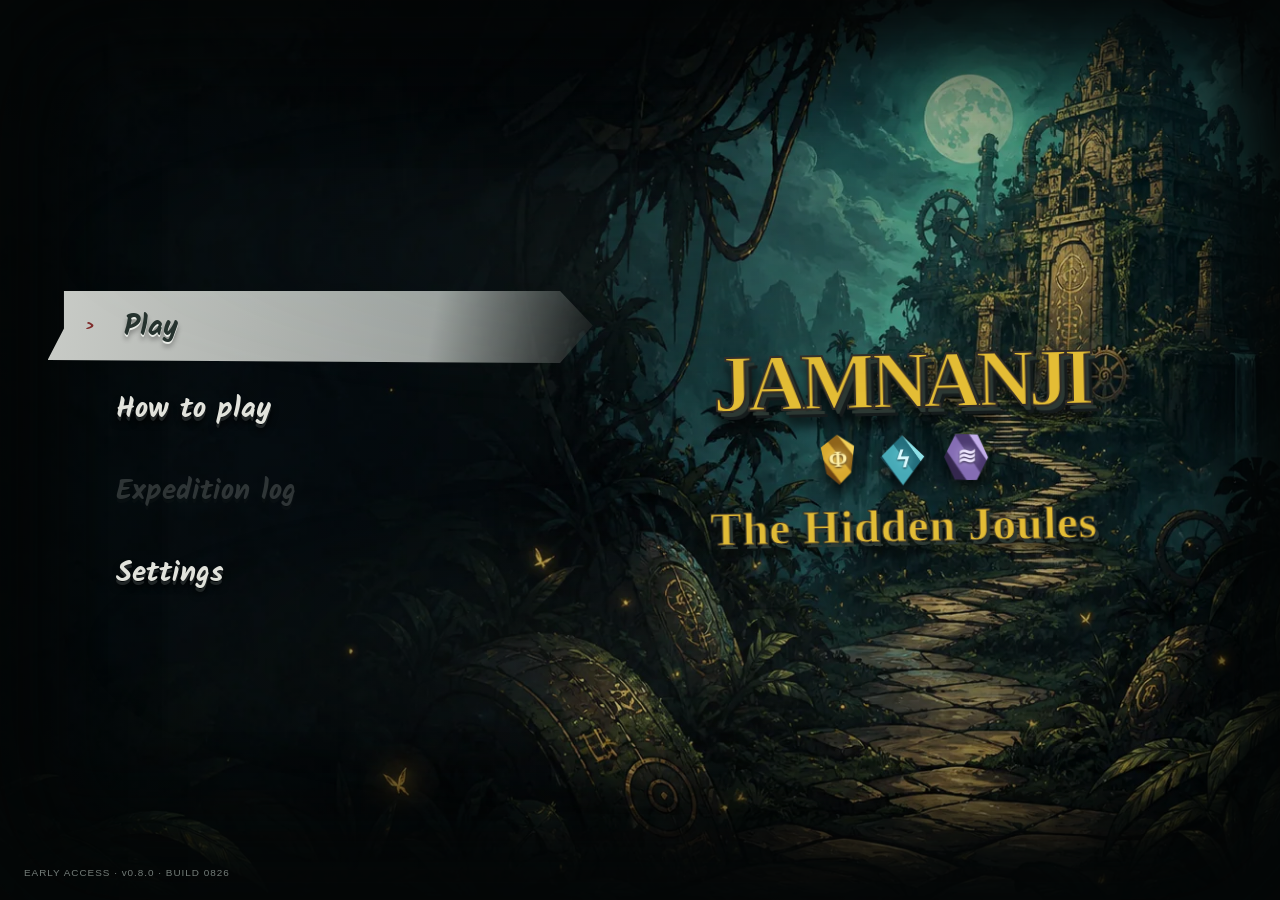
==== commit e84a40a6: "Build v0.8.0 three-act mechanics expedition Expand Jamnanji from the initial prototype into a comple" ====
--- a/site/index.html
+++ b/site/index.html
@@ -4,7 +4,9 @@
   <meta charset="UTF-8">
   <meta name="viewport" content="width=device-width, initial-scale=1.0">
   <meta name="theme-color" content="#071b16">
-  <title>Jamnanji — The Hidden Joule</title>
+  <title>Jamnanji — The Hidden Joules</title>
+  <link rel="preload" href="assets/jamnanji-menu-illustrated.webp" as="image" type="image/webp" fetchpriority="high">
+  <link rel="preload" href="assets/fonts/kalam-regular.ttf" as="font" type="font/ttf" crossorigin>
   <link rel="stylesheet" href="styles.css">
 </head>
 <body>
@@ -12,6 +14,7 @@
   <div class="mist mist-b" aria-hidden="true"></div>
   <main id="app" aria-live="polite"></main>
   <script src="questions.js"></script>
+  <script src="cards.js"></script>
   <script src="script.js"></script>
 </body>
 </html>
--- a/site/styles.css
+++ b/site/styles.css
@@ -1,7 +1,7 @@
-@font-face{font-family:Kalam;src:url('assets/fonts/kalam-regular.ttf') format('truetype');font-weight:400;font-display:swap}@font-face{font-family:Kalam;src:url('assets/fonts/kalam-bold.ttf') format('truetype');font-weight:700;font-display:swap}:root{--bg:#0f1613;--hud:#43524a;--hud-dark:#33423a;--paper:#a6ab94;--ink:#3a453e;--scroll:#c8d8d7;--red:#7f2d2c;--gold:#d7ad58;--cream:#f1e7c8;--scribble:Kalam,'Segoe Print',cursive}*{box-sizing:border-box}html,body{min-height:100%}body{margin:0;color:var(--cream);background:radial-gradient(circle at 50% 20%,#222e26,var(--bg) 65%);font-family:Georgia,'Times New Roman',serif}button,input,select{font:inherit}button{cursor:pointer}.screen{min-height:100vh}.utility,.eyebrow{font:700 .66rem Arial,sans-serif;letter-spacing:.15em;text-transform:uppercase}.hidden{display:none!important}
+@font-face{font-family:Kalam;src:url('assets/fonts/kalam-regular.ttf') format('truetype');font-weight:400;font-display:swap}@font-face{font-family:Kalam;src:url('assets/fonts/kalam-bold.ttf') format('truetype');font-weight:700;font-display:swap}:root{--bg:#0f1613;--hud:#43524a;--hud-dark:#33423a;--paper:#a6ab94;--ink:#3a453e;--scroll:#c8d8d7;--red:#7f2d2c;--gold:#d7ad58;--cream:#f1e7c8;--scribble:Kalam,'Segoe Print',cursive}*{box-sizing:border-box;-webkit-user-select:none;user-select:none;-webkit-touch-callout:none}html,body{min-height:100%}body{margin:0;color:var(--cream);background:radial-gradient(circle at 50% 20%,#222e26,var(--bg) 65%);font-family:Georgia,'Times New Roman',serif}img{-webkit-user-drag:none;user-drag:none}button,input,select{font:inherit}button{cursor:pointer}.screen{min-height:100vh}.utility,.eyebrow{font:700 .66rem Arial,sans-serif;letter-spacing:.15em;text-transform:uppercase}.hidden{display:none!important}
 
 /* Start */
-.title-screen{display:grid;place-items:center;padding:30px;text-align:center}.menu-screen{position:relative;justify-items:start;text-align:left;overflow:hidden;background:linear-gradient(90deg,rgba(10,15,15,.93),rgba(10,15,15,.65) 42%,transparent 75%),url('assets/jamnanji-menu-illustrated.png') center/cover}.menu-vignette{position:absolute;inset:0;box-shadow:inset 0 0 140px #000;pointer-events:none}.title-wrap{position:relative;z-index:1;width:min(540px,88vw);margin-left:7vw}.title-seal{width:44px;height:44px;display:grid;place-items:center;border:2px solid var(--gold);border-radius:50%;color:var(--gold);font-size:1.5rem;font-weight:900}.eyebrow{margin-top:18px;color:#aab1ad}.game-title{margin:15px 0 0;color:var(--gold);font-size:clamp(4rem,8vw,7rem);line-height:.78;letter-spacing:-.06em;text-shadow:0 4px #311d17,0 8px 25px #000}.game-title span{display:block;margin-top:25px;color:var(--cream);font-size:.2em;letter-spacing:.22em}.menu-rule{width:70px;height:2px;margin:28px 0 17px;background:var(--gold)}.main-menu{display:grid;width:min(380px,100%)}.menu-choice{display:grid;grid-template-columns:30px 1fr;gap:3px 10px;padding:12px;border:0;border-left:3px solid transparent;color:var(--cream);background:transparent;text-align:left}.menu-choice span{grid-row:1/3;align-self:center;color:#89908c;font:.65rem Arial,sans-serif}.menu-choice small{color:#89908c;font:.68rem Arial,sans-serif}.menu-choice:not(:disabled):hover{border-color:var(--gold);background:linear-gradient(90deg,#7f2d2c88,transparent)}.locked-choice{opacity:.35;cursor:default}.tip,.menu-version{color:#8d9490;font:.62rem Arial,sans-serif;letter-spacing:.1em}.menu-version{position:absolute;right:20px;bottom:16px}
+.title-screen{display:grid;place-items:center;padding:30px;text-align:center}.menu-screen{position:relative;justify-items:start;text-align:left;overflow:hidden;background:linear-gradient(90deg,rgba(10,15,15,.93),rgba(10,15,15,.65) 42%,transparent 75%),url('assets/jamnanji-menu-illustrated.webp') center/cover}.menu-vignette{position:absolute;inset:0;box-shadow:inset 0 0 140px #000;pointer-events:none}.title-wrap{position:relative;z-index:1;width:min(540px,88vw);margin-left:7vw}.title-seal{width:44px;height:44px;display:grid;place-items:center;border:2px solid var(--gold);border-radius:50%;color:var(--gold);font-size:1.5rem;font-weight:900}.eyebrow{margin-top:18px;color:#aab1ad}.game-title{margin:15px 0 0;color:var(--gold);font-size:clamp(4rem,8vw,7rem);line-height:.78;letter-spacing:-.06em;text-shadow:0 4px #311d17,0 8px 25px #000}.game-title span{display:block;margin-top:25px;color:var(--cream);font-size:.2em;letter-spacing:.22em}.menu-rule{width:70px;height:2px;margin:28px 0 17px;background:var(--gold)}.main-menu{display:grid;width:min(380px,100%)}.menu-choice{display:grid;grid-template-columns:30px 1fr;gap:3px 10px;padding:12px;border:0;border-left:3px solid transparent;color:var(--cream);background:transparent;text-align:left}.menu-choice span{grid-row:1/3;align-self:center;color:#89908c;font:.65rem Arial,sans-serif}.menu-choice small{color:#89908c;font:.68rem Arial,sans-serif}.menu-choice:not(:disabled):hover{border-color:var(--gold);background:linear-gradient(90deg,#7f2d2c88,transparent)}.locked-choice{opacity:.35;cursor:default}.tip,.menu-version{color:#8d9490;font:.62rem Arial,sans-serif;letter-spacing:.1em}.menu-version{position:absolute;right:20px;bottom:16px}
 
 /* Buttons */
 .primary,.secondary,.answer-btn,.return-tab{border:2px solid var(--gold);color:var(--cream);background:linear-gradient(#9f3f39,#672324);box-shadow:inset 0 0 0 2px #4e1e20,0 3px 0 #301619;padding:11px 20px;font-weight:700}.primary:hover,.secondary:hover,.answer-btn:hover,.return-tab:hover{filter:brightness(1.15)}
@@ -10,13 +10,13 @@
 .game-shell{max-width:1120px;margin:0 auto;padding:0 14px 28px}.hud{height:62px;display:grid;grid-template-columns:minmax(210px,1fr) repeat(3,auto) 38px 38px;align-items:stretch;color:#e9e8de;background:linear-gradient(var(--hud),var(--hud-dark));border:1px solid #263329;border-top:0;box-shadow:0 3px 7px #0007}.player-id{display:flex;align-items:center;gap:11px;padding:8px 17px}.player-mark{width:36px;height:36px;display:grid;place-items:center;background:#1f2b25;border-radius:4px 4px 50% 50%;color:#c7d0d0;font-weight:900}.player-id strong,.player-id small{display:block}.player-id small{margin-top:2px;color:#c1c7c4;font-size:.7rem}.hud-stat{min-width:112px;display:grid;grid-template-columns:auto auto;align-content:center;gap:2px 8px;padding:7px 15px;border-left:1px solid #5c6b62}.hud-stat b{grid-row:1/3;align-self:center;color:#eee0bd;font-size:1rem}.hud-stat span{align-self:center;color:#bdc2bf;font:.58rem Arial,sans-serif;text-transform:uppercase;letter-spacing:.1em}.health-stat b{color:#e87a68}.hud-icon{border:0;border-left:1px solid #5c6b62;color:#d7dedb;background:transparent;font-size:1.1rem}.hud-icon:hover{background:#5a6862}
 
 /* Map */
-.map-layout{display:grid;grid-template-columns:minmax(0,1fr) 190px;align-items:start;gap:14px;margin-top:10px}.panel{position:relative}.map-panel{height:680px;overflow:hidden;background:linear-gradient(90deg,rgba(255,255,255,.06),transparent 9%,transparent 91%,rgba(62,61,50,.06)),repeating-linear-gradient(5deg,rgba(40,45,41,.018) 0 1px,transparent 1px 8px),var(--paper);border:1px solid #777b71;box-shadow:inset 0 0 30px #5e625844,0 5px 12px #0006}.map-viewport{position:absolute;inset:0;overflow:hidden;-webkit-mask-image:linear-gradient(transparent,#000 5%,#000 95%,transparent);mask-image:linear-gradient(transparent,#000 5%,#000 95%,transparent)}.map{position:relative;width:100%;height:1320px;transition:transform .6s ease}.path-layer{position:absolute;inset:0;width:100%;height:100%}.route{fill:none;stroke:#5f6560;stroke-width:1.25;stroke-dasharray:1.2 1.7;stroke-linecap:round;vector-effect:non-scaling-stroke}.route-live{stroke:#753b32;stroke-width:1.7}.node{position:absolute;width:36px;height:36px;display:grid;place-items:center;padding:0;border:0;outline:0;color:var(--ink);background:transparent;transform:translate(-50%,-50%);opacity:.65}.node.available{opacity:1;color:#182d2b;animation:pulse 1.6s ease-in-out infinite}.node.completed{color:#7c4b3e;opacity:.5}.landmark-symbol{color:currentColor;font:900 1.55rem/1 Georgia,serif}.node-mystery .landmark-symbol{font-size:1.95rem}.node-elite .landmark-symbol{font-size:1.8rem}.node-label{position:absolute;left:50%;top:37px;width:max-content;max-width:125px;opacity:0;transform:translateX(-50%);padding:4px 7px;color:#e4e6df;background:#354640;font:700 .58rem Arial,sans-serif;text-transform:uppercase;pointer-events:none;z-index:5}.node:hover .node-label,.node:focus-visible .node-label{opacity:1}.node-status{display:none}.player-marker{position:absolute;z-index:4;color:#7b302b;transform:translate(-50%,-50%)}.return-tab{position:fixed;left:0;top:53%;min-width:120px;border-left:0;border-radius:0 18px 18px 0;z-index:10}
+.map-layout{display:grid;grid-template-columns:minmax(0,1fr) 190px;align-items:start;gap:14px;margin-top:10px}.panel{position:relative}.map-panel{height:680px;overflow:hidden;background:linear-gradient(90deg,rgba(255,255,255,.06),transparent 9%,transparent 91%,rgba(62,61,50,.06)),repeating-linear-gradient(5deg,rgba(40,45,41,.018) 0 1px,transparent 1px 8px),var(--paper);border:1px solid #777b71;box-shadow:inset 0 0 30px #5e625844,0 5px 12px #0006}.map-viewport{position:absolute;inset:0;overflow:hidden;-webkit-mask-image:linear-gradient(transparent,#000 5%,#000 95%,transparent);mask-image:linear-gradient(transparent,#000 5%,#000 95%,transparent)}.map{position:relative;width:100%;height:1320px;transition:transform .6s ease}.path-layer{position:absolute;inset:0;width:100%;height:100%}.route{fill:none;stroke:#5f6560;stroke-width:1.25;stroke-dasharray:1.2 1.7;stroke-linecap:round;vector-effect:non-scaling-stroke}.route-live{stroke:#753b32;stroke-width:1.7}.node{position:absolute;width:36px;height:36px;display:grid;place-items:center;padding:0;border:0;outline:0;color:var(--ink);background:transparent;transform:translate(-50%,-50%);opacity:.65}.node.available{opacity:1;color:#182d2b;animation:pulse 1.6s ease-in-out infinite}.node.completed{color:#7c4b3e;opacity:.5}.landmark-symbol{color:currentColor;font:900 1.55rem/1 Georgia,serif}.node-mystery .landmark-symbol{font-size:1.95rem}.node-elite .landmark-symbol{font-size:1.8rem}.node-label{position:absolute;left:50%;top:37px;width:max-content;max-width:125px;opacity:0;transform:translateX(-50%);padding:4px 7px;color:#e4e6df;background:#354640;font:700 .58rem Arial,sans-serif;text-transform:uppercase;pointer-events:none;z-index:5}.node:hover .node-label,.node:focus-visible .node-label{opacity:1}.node-status{display:none}.return-tab{position:fixed;left:0;top:53%;min-width:120px;border-left:0;border-radius:0 18px 18px 0;z-index:10}
 
 /* Legend */
 .map-key{margin-top:42px;padding:26px 20px 22px;color:#243a34;background:var(--scroll);border:1px solid #708a80;box-shadow:inset 0 0 22px #78919555,3px 5px 8px #0005}.scroll-cap{position:absolute;left:-5px;right:-7px;top:-13px;height:25px;border:1px solid #71897f;border-radius:40% 45% 18% 12%;background:linear-gradient(#dce8e6,#aebfbe);box-shadow:0 2px 4px #0004}.map-key h2{margin:3px 0 13px;text-align:center;font-size:1.4rem}.landmark-legend{display:grid;gap:7px}.landmark-legend p{display:grid;grid-template-columns:27px 1fr;align-items:center;margin:0;font-size:.78rem}.landmark-legend b{font-size:1.05rem;text-align:center}.route-readout{margin-top:15px;padding-top:12px;border-top:1px solid #73898b}.route-readout span{display:block;color:#5e7872;font:.54rem Arial,sans-serif;text-transform:uppercase;letter-spacing:.1em}.route-readout strong{display:block;margin-top:4px;color:#65402e;font-size:.78rem}
 
 /* Encounters */
-.encounter-screen{display:grid;place-items:center;padding:20px;background:#121716}.encounter{width:min(920px,100%)}.encounter .hud{margin-bottom:10px}.scene{position:relative;min-height:330px;display:flex;align-items:end;overflow:hidden;padding:28px;background:url('assets/jamnanji-encounter-illustrated.png') center/cover;border:2px solid #5f6866;box-shadow:0 7px 16px #0008}.scene-shade{position:absolute;inset:0;background:linear-gradient(90deg,#09100edb,transparent 70%),linear-gradient(transparent 45%,#09100edb)}.scene-copy{position:relative;z-index:1;max-width:610px}.scene-copy .utility{color:#b7c1bd}.scene h1{margin:6px 0;font-size:clamp(2rem,5vw,3.6rem)}.scene p{line-height:1.5}.danger-rune{position:absolute;right:25px;top:22px;z-index:1;font-size:2rem}.challenge{padding:24px;color:#252e2a;background:var(--paper);border:2px solid #777b71}.challenge h2{margin:4px 0 0}.answers{display:grid;grid-template-columns:repeat(3,1fr);gap:10px;margin-top:18px}.answer-btn{padding:13px}.outcome{margin-top:15px;padding:13px;border-left:4px solid var(--red);background:#c1bba4;line-height:1.45}.continue-row{display:flex;justify-content:end;margin-top:14px}.run-end{max-width:620px;padding:35px;background:#3d4d47;border:2px solid #65766e;box-shadow:0 8px 25px #0008}.run-end h1{color:var(--gold);font-size:clamp(3rem,8vw,5.5rem);margin:8px 0}.run-end p{line-height:1.6}
+.encounter-screen{display:grid;place-items:center;padding:20px;background:#121716}.encounter{width:min(920px,100%)}.encounter .hud{margin-bottom:10px}.scene{position:relative;min-height:330px;display:flex;align-items:end;overflow:hidden;padding:28px;background:url('assets/jamnanji-encounter-illustrated.webp') center/cover;border:2px solid #5f6866;box-shadow:0 7px 16px #0008}.scene-shade{position:absolute;inset:0;background:linear-gradient(90deg,#09100edb,transparent 70%),linear-gradient(transparent 45%,#09100edb)}.scene-copy{position:relative;z-index:1;max-width:610px}.scene-copy .utility{color:#b7c1bd}.scene h1{margin:6px 0;font-size:clamp(2rem,5vw,3.6rem)}.scene p{line-height:1.5}.danger-rune{position:absolute;right:25px;top:22px;z-index:1;font-size:2rem}.challenge{padding:24px;color:#252e2a;background:var(--paper);border:2px solid #777b71}.challenge h2{margin:4px 0 0}.answers{display:grid;grid-template-columns:repeat(3,1fr);gap:10px;margin-top:18px}.answer-btn{padding:13px}.outcome{margin-top:15px;padding:13px;border-left:4px solid var(--red);background:#c1bba4;line-height:1.45}.continue-row{display:flex;justify-content:end;margin-top:14px}.run-end{max-width:620px;padding:35px;background:#3d4d47;border:2px solid #65766e;box-shadow:0 8px 25px #0008}.run-end h1{color:var(--gold);font-size:clamp(3rem,8vw,5.5rem);margin:8px 0}.run-end p{line-height:1.6}
 
 @keyframes pulse{50%{transform:translate(-50%,-50%) scale(1.16);filter:drop-shadow(0 0 3px #f2eee3)}}@media(prefers-reduced-motion:reduce){*{animation:none!important;transition:none!important}}@media(max-width:780px){.game-shell{padding-inline:0}.hud{grid-template-columns:1fr repeat(3,auto);height:auto}.hud-icon{display:none}.hud-stat{min-width:78px;padding:8px}.hud-stat span{display:none}.map-layout{grid-template-columns:1fr;margin:8px}.map-key{order:-1;margin:8px 0 0;padding:21px 14px 12px}.landmark-legend{grid-template-columns:repeat(4,1fr)}.route-readout{display:none}.return-tab{position:static;margin-left:8px;border-left:2px solid var(--gold);border-radius:0}}@media(max-width:520px){.screen{min-height:100svh}.title-wrap{margin-left:0}.game-title{font-size:3.8rem}.player-id{padding-inline:8px}.player-id strong{font-size:.8rem}.player-id small,.player-mark{display:none}.hud-stat{min-width:62px}.map-panel{height:610px}.landmark-legend{grid-template-columns:repeat(2,1fr)}.answers{grid-template-columns:1fr}}
 
@@ -30,7 +30,7 @@
 @media(max-width:780px){.game-shell{padding:0}.map-layout{grid-template-columns:1fr;margin:8px}.map-panel{height:calc(100svh - 80px);min-height:610px}.map-key{width:auto}}
 
 /* Game-first main menu */
-.menu-screen{display:block;padding:0;background-image:linear-gradient(90deg,rgba(6,10,10,.7),rgba(6,10,10,.18) 54%,rgba(6,10,10,.28)),url('assets/jamnanji-menu-illustrated.png');background-position:center;background-size:cover}
+.menu-screen{display:block;padding:0;background-image:linear-gradient(90deg,rgba(6,10,10,.7),rgba(6,10,10,.18) 54%,rgba(6,10,10,.28)),url('assets/jamnanji-menu-illustrated.webp');background-position:center;background-size:cover}
 .menu-screen::after{content:"";position:absolute;inset:0;pointer-events:none;box-shadow:inset 0 0 120px 18px #050808,inset 0 -90px 90px #050808aa}
 .menu-stage{position:relative;z-index:2;width:100%;height:100vh;display:grid;grid-template-columns:minmax(280px,34vw) 1fr;align-items:center}
 .menu-stage .main-menu{width:100%;display:grid;gap:8px;padding-left:clamp(28px,6vw,100px)}
@@ -43,16 +43,16 @@
 .title-lockup{justify-self:center;margin-left:8vw;text-align:center;transform:rotate(-1.2deg);filter:drop-shadow(0 10px 5px #0008)}
 .title-lockup .game-title{margin:0;color:#e4bd35;font-family:Georgia,'Times New Roman',serif;font-size:clamp(4.4rem,8vw,9rem);line-height:.78;letter-spacing:-.07em;-webkit-text-stroke:2px #332d27;text-shadow:4px 5px 0 #2c3833,7px 8px 0 #151b1c}
 .title-lockup p{margin:22px 0 0;color:#e4bd35;font-size:clamp(2rem,3.7vw,4.4rem);font-weight:800;letter-spacing:.01em;-webkit-text-stroke:1px #332d27;text-shadow:3px 4px 0 #2c3833}
-.title-realms{display:flex;align-items:center;justify-content:center;gap:18px;margin:21px auto -7px}
-.title-realms span{width:36px;height:36px;display:grid;place-items:center;color:#e5c559;background:rgba(27,38,36,.76);border:1px solid rgba(214,181,83,.65);box-shadow:inset 0 0 10px #0008,0 4px 8px #0007;font:700 1.35rem/1 Georgia,serif;text-shadow:0 0 9px rgba(229,197,89,.35);transform:rotate(1.2deg)}
-.title-realms span:nth-child(2){color:#82d8de;border-color:rgba(117,212,223,.62);text-shadow:0 0 9px rgba(64,193,211,.45)}
-.title-realms span:nth-child(3){color:#b9addd;border-color:rgba(185,173,221,.62);text-shadow:0 0 9px rgba(169,155,219,.45)}
+.title-realms{display:flex;align-items:center;justify-content:center;gap:20px;margin:21px auto -7px}
+.title-realms span{width:44px;height:50px;display:grid;place-items:center;border:0;color:#fff0a6;background:linear-gradient(135deg,#fff0a6 0 8%,transparent 9%),linear-gradient(55deg,#6f4514 0 31%,#d9a92f 32% 54%,#8f641b 55% 72%,#f2cf58 73%);font:700 1.42rem/1 Georgia,serif;text-shadow:0 1px 2px #3a240f,0 0 8px #ffe078;clip-path:polygon(50% 0,88% 24%,78% 77%,50% 100%,22% 77%,12% 24%);filter:drop-shadow(0 5px 4px #000b) drop-shadow(0 0 6px #d7ad5866);transform:rotate(-2deg)}
+.title-realms span:nth-child(2){color:#d9fbff;background:linear-gradient(135deg,#eaffff 0 9%,transparent 10%),linear-gradient(55deg,#194956 0 28%,#48aab7 29% 53%,#236d7b 54% 72%,#8fe2e8 73%);text-shadow:0 1px 2px #12333a,0 0 9px #75d4df;clip-path:polygon(50% 0,100% 43%,50% 100%,0 43%);filter:drop-shadow(0 5px 4px #000b) drop-shadow(0 0 6px #55cbd766);transform:translateY(2px)}
+.title-realms span:nth-child(3){color:#eee7ff;background:linear-gradient(135deg,#f2ebff 0 8%,transparent 9%),linear-gradient(55deg,#34274e 0 30%,#856db4 31% 54%,#4c3a70 55% 73%,#c4afea 74%);text-shadow:0 1px 2px #2d2342,0 0 9px #b9addd;clip-path:polygon(25% 4%,75% 4%,100% 50%,75% 96%,25% 96%,0 50%);filter:drop-shadow(0 5px 4px #000b) drop-shadow(0 0 6px #a894d866);transform:rotate(2deg)}
 .menu-screen .menu-version{z-index:3;left:24px;right:auto;bottom:22px;color:#737c78}
 
 @media(max-width:760px){.menu-stage{grid-template-columns:1fr;grid-template-rows:1fr auto;align-items:end}.title-lockup{grid-row:1;justify-self:center;align-self:center;margin:0}.title-lockup .game-title{font-size:clamp(3.5rem,16vw,6rem)}.title-lockup p{font-size:clamp(1.7rem,7vw,2.7rem)}.menu-stage .main-menu{grid-row:2;padding:0 28px 70px}.menu-stage .menu-choice{font-size:1.35rem}.menu-screen .menu-version{display:none}}
 
 /* RPG prologue */
-.cutscene-screen{position:relative;overflow:hidden;background-image:linear-gradient(180deg,rgba(4,10,9,.14),rgba(4,10,9,.56)),url('assets/jamnanji-menu-illustrated.png');background-size:cover;background-position:center;transition:background-position 1.2s ease,filter 1.2s ease}
+.cutscene-screen{position:relative;overflow:hidden;background-image:linear-gradient(180deg,rgba(4,10,9,.14),rgba(4,10,9,.56)),url('assets/jamnanji-menu-illustrated.webp');background-size:cover;background-position:center;transition:background-position 1.2s ease,filter 1.2s ease}
 .cutscene-screen.scene-phase-0{background-position:35% center;filter:saturate(.55)}
 .cutscene-screen.scene-phase-1{background-position:48% center}
 .cutscene-screen.scene-phase-2{background-position:62% center;filter:saturate(.8)}
@@ -60,7 +60,7 @@
 .cutscene-screen.scene-phase-4{background-position:82% center;filter:saturate(1.05)}
 .cutscene-screen.scene-phase-5{background-position:68% center;filter:saturate(1.15)}
 .cutscene-vignette{position:absolute;inset:0;background:linear-gradient(90deg,rgba(1,7,6,.78),transparent 48%,rgba(1,7,6,.25)),linear-gradient(transparent 50%,rgba(1,7,6,.88));box-shadow:inset 0 0 130px #020605;pointer-events:none}
-.cutscene-skip{position:absolute;z-index:8;right:24px;top:22px;padding:7px 12px;border:1px solid #87928d;color:#d5dbd6;background:#303b3eaa;font:700 .64rem Arial,sans-serif;text-transform:uppercase;letter-spacing:.09em}
+.cutscene-skip{position:absolute;z-index:11;right:24px;top:22px;padding:7px 12px;border:1px solid #87928d;color:#d5dbd6;background:#303b3eaa;font:700 .64rem Arial,sans-serif;text-transform:uppercase;letter-spacing:.09em;cursor:pointer}
 .cutscene-skip:hover{color:#fff;background:#44544b}
 .scene-caption{position:absolute;z-index:3;left:5vw;top:5vh;color:#c6cfca;font:700 .62rem Arial,sans-serif;text-transform:uppercase;letter-spacing:.23em;text-shadow:0 2px 4px #000}
 .scene-caption::before{content:"";display:inline-block;width:34px;height:1px;margin:0 10px 3px 0;background:#d7ad58}
@@ -75,7 +75,7 @@
 .dialogue-box{position:absolute;z-index:6;left:5vw;right:5vw;bottom:42px;min-height:150px;padding:29px 42px 25px;color:#26302c;background:linear-gradient(105deg,#d5ccb1,#aba28a);border:2px solid #67685c;box-shadow:inset 0 0 28px #746d5a55,0 10px 30px #000b;clip-path:polygon(7px 0,calc(100% - 10px) 0,100% 8px,calc(100% - 5px) 100%,5px calc(100% - 3px),0 7px)}
 .dialogue-speaker{position:absolute;left:24px;top:-18px;min-width:150px;padding:7px 16px;color:#eee4c6;background:linear-gradient(#536460,#34453f);border:1px solid #79887f;box-shadow:0 3px 6px #0007;font-size:.9rem;font-weight:800}
 .dialogue-box>p{max-width:calc(100% - 220px);min-height:55px;margin:8px 0 0;font-size:clamp(1rem,1.5vw,1.3rem);line-height:1.55}
-.continue-caret{position:absolute;right:22px;bottom:14px;color:#6f2c29;font-size:.75rem;animation:caretBounce .7s ease-in-out infinite alternate}
+.continue-caret{position:absolute;right:22px;bottom:14px;color:#6f2c29;font-size:.75rem;cursor:pointer;animation:caretBounce .7s ease-in-out infinite alternate}
 .dialogue-choices{display:grid;grid-template-columns:1fr 1fr;gap:7px;margin-top:13px}.dialogue-choices button{padding:8px 12px;border:1px solid #777266;color:#28322e;background:#c4bba1;text-align:left;font-size:.78rem}.dialogue-choices button:hover{color:#eee4c6;background:#465850}
 .enter-jungle{position:absolute;right:25px;bottom:20px;padding:10px 16px;border:2px solid #d7ad58;color:#eee4c6;background:linear-gradient(#9f3f39,#672324);font-weight:800}
 .cutscene-controls{position:absolute;z-index:7;right:6vw;bottom:12px;color:#89948f;font:.58rem Arial,sans-serif}.cutscene-controls kbd{padding:2px 5px;border:1px solid #66716d;color:#cbd2ce;background:#2e3b35}
@@ -120,11 +120,11 @@
 
 /* Two-character dialogue staging */
 .student-silhouette{position:absolute;z-index:5;left:1.5vw;bottom:0;width:min(520px,38vw);height:min(820px,87vh);display:flex;align-items:flex-end;justify-content:center;overflow:hidden;opacity:0;transform:translateX(-24px);filter:brightness(.42) saturate(.62) drop-shadow(10px 18px 14px #000b);transition:opacity .32s ease,filter .24s ease,transform .32s ease}
-.student-silhouette img{display:block;width:100%;height:100%;object-fit:contain;object-position:center top;transform:scaleX(-1) scale(1.06);transform-origin:center top;transition:transform .22s ease}
+.student-silhouette img{display:block;width:100%;height:100%;object-fit:contain;object-position:center top;transform:scale(1.06);transform-origin:center top;transition:transform .22s ease}
 .has-student .student-silhouette{opacity:.48;transform:translateX(0)}
 .has-student .guide-silhouette{opacity:.48;filter:brightness(.46) saturate(.65) drop-shadow(-10px 18px 14px #000b)}
 .speaker-student .student-silhouette,.speaker-jamnani .guide-silhouette{opacity:1;filter:brightness(1) saturate(1) drop-shadow(0 0 8px rgba(215,173,88,.26)) drop-shadow(0 20px 15px #000c)}
-.student-silhouette.is-speaking img{transform:scaleX(-1) scale(1.06) translateY(-5px)}
+.student-silhouette.is-speaking img{transform:scale(1.06) translateY(-5px)}
 .speaker-narrator .guide-silhouette,.speaker-narrator .student-silhouette{opacity:.26;filter:brightness(.36) saturate(.45) drop-shadow(0 18px 14px #000b)}
 .speaker-jamnani .dialogue-box{padding-left:36px;padding-right:36vw}
 .speaker-student .dialogue-box{padding-left:36px;padding-right:36vw}
@@ -133,7 +133,7 @@
 .speaker-student .dialogue-speaker::before{color:#547d75}
 
 @media(max-width:900px){.student-silhouette{left:-7vw;width:min(470px,47vw)}.speaker-student .dialogue-box{padding-left:36px;padding-right:37vw}.speaker-jamnani .dialogue-box{padding-right:37vw}}
-@media(max-width:760px){.student-silhouette{left:-70px;bottom:110px;width:285px;height:470px}.has-student .student-silhouette,.has-student .guide-silhouette{opacity:.28!important}.speaker-student .student-silhouette,.speaker-jamnani .guide-silhouette{opacity:.58!important}.speaker-student .dialogue-box,.speaker-jamnani .dialogue-box,.speaker-narrator .dialogue-box{padding-left:22px;padding-right:22px}.student-silhouette img{transform:scaleX(-1) scale(1.02)}.student-silhouette.is-speaking img{transform:scaleX(-1) scale(1.02) translateY(-2px)}}
+@media(max-width:760px){.student-silhouette{left:-70px;bottom:110px;width:285px;height:470px}.has-student .student-silhouette,.has-student .guide-silhouette{opacity:.28!important}.speaker-student .student-silhouette,.speaker-jamnani .guide-silhouette{opacity:.58!important}.speaker-student .dialogue-box,.speaker-jamnani .dialogue-box,.speaker-narrator .dialogue-box{padding-left:22px;padding-right:22px}.student-silhouette img{transform:scale(1.02)}.student-silhouette.is-speaking img{transform:scale(1.02) translateY(-2px)}}
 
 /* Large ink-stamp landmarks */
 .map-layout{grid-template-columns:minmax(0,1fr) 270px;gap:22px}
@@ -154,7 +154,6 @@
 .node.available .landmark-symbol{color:#253d38;filter:drop-shadow(0 0 5px rgba(242,238,211,.96)) drop-shadow(0 4px 1px rgba(28,35,33,.45))}
 .node.completed .landmark-symbol{color:#725044;-webkit-text-stroke-color:rgba(229,224,204,.72)}
 .node-label{top:62px;max-width:155px;padding:6px 9px;font-size:.67rem;line-height:1.25}
-.player-marker{font-size:1.4rem;-webkit-text-stroke:1px #eadfc3;paint-order:stroke fill;filter:drop-shadow(0 2px 1px #0007)}
 
 @media(min-width:1500px){.map-layout{grid-template-columns:minmax(0,1fr) 300px}.map-key{width:300px;padding-inline:29px}.map-key h2{font-size:2rem}.landmark-legend p{grid-template-columns:50px 1fr;font-size:1.08rem}.landmark-legend b{font-size:1.9rem}.node{width:78px;height:78px}.landmark-symbol{font-size:3.05rem}.node-mystery .landmark-symbol{font-size:3.55rem}.node-elite .landmark-symbol{font-size:3.3rem}.node-label{top:68px}}
 @media(max-width:780px){.map-layout{grid-template-columns:1fr}.map-key{width:auto;padding:24px 18px 17px}.map-key h2{margin-bottom:14px;font-size:1.45rem}.landmark-legend{grid-template-columns:repeat(4,1fr);gap:12px 8px}.landmark-legend p{grid-template-columns:34px 1fr;gap:4px;font-size:.78rem}.landmark-legend b{font-size:1.35rem}.node{width:58px;height:58px}.landmark-symbol{font-size:2.3rem}.node-mystery .landmark-symbol{font-size:2.65rem}.node-elite .landmark-symbol{font-size:2.5rem}.node-label{top:54px}}
@@ -212,6 +211,60 @@
   .challenge{padding:18px}
 }
 
+/* ===== Distinct non-combat landmark games ===== */
+.journal-location .location-action-panel{max-height:min(42vh,390px);overflow:hidden}
+.activity-heading>div>p{margin:5px 0 0;color:#504833;font:600 .78rem/1.3 var(--scribble)}
+.activity-heading>div>small{display:block;margin-bottom:3px;color:#5e5438;font:800 .56rem Arial,sans-serif;letter-spacing:.16em;text-transform:uppercase}
+
+/* Dangerous ground: a single visible vector cuts across the field journal. */
+.hazard-heading{align-items:flex-start}
+.hazard-vector{height:28px;display:flex;align-items:center;gap:7px;margin:5px 0 10px;color:#7d382f}
+.hazard-vector i{display:block;flex:1;height:3px;background:repeating-linear-gradient(90deg,#9e493b 0 16px,transparent 16px 25px)}
+.hazard-vector i:nth-child(2){flex:.55}.hazard-vector i:nth-child(3){flex:.2}
+.hazard-vector span{font:800 .55rem Arial,sans-serif;letter-spacing:.15em;text-transform:uppercase}
+.hazard-options{grid-template-columns:repeat(3,minmax(0,1fr))}
+.hazard-options button{position:relative;text-align:left}
+.hazard-options button::after{content:'›';position:absolute;right:12px;top:10px;color:#9e493b;font:900 1.2rem/1 var(--scribble)}
+
+/* Ruins: the three decisions are represented by the mechanism itself. */
+.ruin-machine{display:flex;align-items:center;width:min(520px,82%);margin:10px auto 15px}
+.ruin-machine i{width:38px;height:38px;flex:0 0 38px;display:grid;place-items:center;border:2px solid #655d47;border-radius:50%;color:#5e5744;background:#8e886f;font:800 .8rem Georgia,serif;box-shadow:inset 0 0 0 4px #aaa289}
+.ruin-machine span{flex:1;height:5px;background:#69644f;box-shadow:inset 0 1px #b9b097}
+.ruin-machine i.is-set{color:#263b31;border-color:#4c715e;background:#86a68f}
+.ruin-machine i.is-live{color:#fff0b8;border-color:#a8843d;background:#66552f;box-shadow:inset 0 0 0 4px #b79c60,0 0 16px #d5b86688}
+.ruins-options{grid-template-columns:repeat(3,minmax(0,1fr))}
+.ruins-options button{min-height:52px;text-align:center}
+
+/* The store reads as a counter of objects rather than a settings list. */
+.location-merchant .location-action-panel{width:min(1040px,calc(100vw - 150px))}
+.shop-options{grid-template-columns:repeat(3,minmax(0,1fr));gap:8px}
+.shop-options button{min-height:66px;padding:11px 13px;text-align:left;background:linear-gradient(165deg,rgba(244,238,215,.74),rgba(197,184,143,.52))}
+.shop-options button b{padding-right:15px;font-family:var(--scribble);font-size:.94rem}
+.shop-options button span{font-size:.58rem}
+.shop-options button.is-unaffordable{filter:grayscale(.7);opacity:.44}
+
+/* Treasure is one clean three-way reveal. */
+.location-treasure .treasure-options.cache-options{grid-template-columns:repeat(3,minmax(0,1fr))}
+.cache-options button{display:grid;grid-template-columns:42px 1fr;grid-template-rows:auto auto;column-gap:10px;align-items:center;text-align:left}
+.cache-options .cache-mark{grid-row:1/3;width:40px;height:40px;display:grid;place-items:center;margin:0;color:#fff0b4;background:#5c5030;border:1px solid #8f7942;font:800 1.1rem Georgia,serif;clip-path:polygon(50% 0,100% 22%,88% 85%,50% 100%,12% 85%,0 22%)}
+.cache-options button>b,.cache-options button>span:last-child{grid-column:2;margin:0}
+
+.camp-options{grid-template-columns:repeat(4,minmax(0,1fr))}
+.mystery-options{grid-template-columns:repeat(3,minmax(0,1fr))}
+
+@media(max-width:900px){
+  .journal-location .location-action-panel{max-height:min(48vh,400px)}
+  .hazard-options,.ruins-options,.shop-options,.location-treasure .treasure-options.cache-options,.camp-options{grid-template-columns:repeat(2,minmax(0,1fr))}
+  .shop-options button{min-height:56px}
+}
+@media(max-width:620px){
+  .journal-location .location-action-panel{max-height:52vh}
+  .hazard-options,.ruins-options,.shop-options,.location-treasure .treasure-options.cache-options,.camp-options,.mystery-options{grid-template-columns:1fr 1fr}
+  .location-options button span{display:none}
+  .hazard-vector{display:none}
+  .ruin-machine{margin:6px auto 9px}
+}
+
 @media(max-height:700px){
   .hud{height:60px}
   .game-shell .map-layout{height:calc(100dvh - 84px)}
@@ -247,7 +300,7 @@
 /* Landmark encounter templates */
 .encounter{--location-accent:#d0ae62;grid-template-rows:72px minmax(0,1fr)}
 .location-stage{position:relative;width:100%;height:100%;min-height:0;overflow:hidden;background:#0e1514}
-.location-stage>.scene{position:absolute;inset:18px clamp(20px,5vw,86px) 20px;width:auto;height:auto;min-height:0;padding:clamp(26px,4vw,64px);align-items:flex-start;border:1px solid #64706d;background-image:url('assets/jamnanji-encounter-illustrated.png');background-position:center;background-size:cover;box-shadow:0 12px 34px #0009}
+.location-stage>.scene{position:absolute;inset:18px clamp(20px,5vw,86px) 20px;width:auto;height:auto;min-height:0;padding:clamp(26px,4vw,64px);align-items:flex-start;border:1px solid #64706d;background-image:url('assets/jamnanji-encounter-illustrated.webp');background-position:center;background-size:cover;box-shadow:0 12px 34px #0009}
 .location-stage>.scene::after{content:"";position:absolute;inset:0;pointer-events:none;box-shadow:inset 0 0 90px #030706,inset 0 -180px 150px rgba(3,7,6,.72)}
 .location-stage .scene-shade{background:linear-gradient(90deg,rgba(3,9,8,.88),rgba(3,9,8,.25) 55%,transparent 78%),linear-gradient(180deg,rgba(3,9,8,.08) 40%,rgba(3,9,8,.82))}
 .location-stage .scene-copy{max-width:min(650px,58vw);padding:5px 0 0}
@@ -336,56 +389,65 @@
 /* Physics battle arena — one full-bleed battlefield shared by every fight kind */
 .location-encounter{--location-accent:#cd6f52}
 .location-encounter .location-stage,.location-elite .location-stage,.location-joule .location-stage{isolation:isolate}
-.location-encounter .location-stage>.scene,.location-elite .location-stage>.scene,.location-joule .location-stage>.scene{inset:0;width:100%;height:100%;padding:0;border:0;box-shadow:none;background-position:center 58%}
+.location-encounter .location-stage>.scene,.location-elite .location-stage>.scene,.location-joule .location-stage>.scene{inset:0;width:100%;height:100%;padding:0;border:0;box-shadow:none;background-position:center center}
 .location-encounter .location-stage>.scene::after,.location-elite .location-stage>.scene::after,.location-joule .location-stage>.scene::after{box-shadow:inset 0 0 70px #030706,inset 0 -110px 100px rgba(3,7,6,.54)}
 .location-encounter .location-stage .scene-shade,.location-elite .location-stage .scene-shade,.location-joule .location-stage .scene-shade{background:linear-gradient(180deg,rgba(3,9,8,.12),transparent 45%,rgba(3,9,8,.34))}
 .location-encounter .scene-copy,.location-elite .scene-copy,.location-joule .scene-copy{display:none}
 .location-encounter .danger-rune,.location-elite .danger-rune,.location-joule .danger-rune{display:none}
-.battle-field{position:absolute;z-index:3;inset:30px 5vw 158px;display:grid;grid-template-columns:1fr 1.35fr;align-items:end;gap:9vw}
-.player-combatant{position:relative;display:flex;align-items:flex-end;justify-content:flex-start;height:min(43vh,410px)}
-.player-combatant>img{display:block;width:auto;height:auto;max-width:min(220px,17vw);max-height:min(43vh,410px);object-fit:contain;object-position:center bottom;filter:drop-shadow(10px 17px 12px #000b)}
-.fighter-readout{position:absolute;left:min(110px,8.5vw);bottom:-2px;width:132px;padding:7px 9px;color:#eee7d3;background:rgba(24,31,30,.92);border:1px solid #7b8177;text-align:center;box-shadow:0 5px 10px #0009;transition:border-color .3s,box-shadow .3s}
+/* ============================================================
+   Battle arena layout — single source of truth.
+   The field is a two-column grid (explorer | enemies), inset from
+   the stage edges so the fighters meet nearer the centre instead of
+   hugging the viewport borders. --fit-scale (set by fitBattleActors)
+   shrinks oversized elites/bosses — the explorer yields room too —
+   so the full lineup always fits. Cards and docks never scale.
+   ============================================================ */
+.battle-field{--fit-scale:1;position:absolute;z-index:3;inset:clamp(20px,4.5vh,48px) clamp(56px,9vw,190px) 214px;display:grid;grid-template-columns:minmax(0,1fr) minmax(0,1.45fr);align-items:end;gap:clamp(36px,7vw,150px)}
+.player-combatant{position:relative;display:flex;flex-direction:column;align-items:center;justify-content:flex-end;justify-self:start;width:100%;max-width:min(250px,19vw)}
+.player-combatant::after{content:"";position:absolute;z-index:0;left:2%;bottom:-4px;width:min(245px,19vw);height:25px;border-radius:50%;background:radial-gradient(ellipse,rgba(0,0,0,.7),rgba(0,0,0,.25) 48%,transparent 74%);filter:blur(3px);transform:skewX(-12deg)}
+.player-combatant>img{position:relative;z-index:1;display:block;width:auto;height:auto;max-width:min(230px,17vw);max-height:min(38vh,360px);object-fit:contain;object-position:center bottom;scale:var(--fit-scale,1);transform-origin:center bottom;filter:drop-shadow(10px 17px 12px #000b)}
+.fighter-readout{width:132px;padding:7px 9px;color:#eee7d3;background:rgba(24,31,30,.92);border:1px solid #7b8177;text-align:center;box-shadow:0 5px 10px #0009;transition:border-color .3s,box-shadow .3s}
 .fighter-readout b{display:block;margin-bottom:5px;font-size:.75rem}
 .fighter-readout small{display:block;margin-top:3px;color:#dfc9b6;font:700 .56rem Arial,sans-serif}
 .fighter-health{height:8px;background:#171d1c;border:1px solid #77766b}
 .fighter-health i{display:block;height:100%;background:linear-gradient(90deg,#8d332e,#c8543f);transition:width .3s ease}
 .player-combatant.is-hit>img{animation:battle-recoil .38s ease}
 .fighter-readout.is-alarmed{animation:readout-alarm .9s ease}
-.enemy-side{position:relative;display:flex;flex-direction:column;align-items:flex-end;justify-content:flex-end;height:100%}
-.enemy-intent{display:inline-flex;align-items:center;gap:9px;margin:0 2% 12px;padding:7px 11px;color:#e7dfca;background:rgba(22,29,28,.92);border:1px solid #69726d;box-shadow:0 5px 16px #0009;font-family:Arial,sans-serif}
-.enemy-intent span{color:#adb7b1;font-size:.58rem;text-transform:uppercase;letter-spacing:.12em}
-.enemy-intent b{color:#ef897a;font-size:.78rem}
-.enemy-pack{display:flex;align-items:flex-end;justify-content:flex-end;gap:1.4vw;width:100%;height:min(44vh,420px)}
-.enemy-unit{position:relative;flex:0 1 220px;max-width:18vw;min-width:0;padding:0 0 34px;background:transparent;border:0;cursor:pointer;color:inherit;font:inherit;text-align:center;transition:opacity .3s,transform .3s,filter .3s}
+.enemy-side{position:relative;display:flex;flex-direction:column;align-items:flex-end;justify-content:flex-end;height:100%;min-width:0}
+.enemy-pack{display:flex;align-items:flex-end;justify-content:flex-end;gap:clamp(6px,1vw,18px);width:100%;height:auto}
+.enemy-unit{position:relative;flex:0 1 auto;display:flex;flex-direction:column;align-items:center;max-width:min(16vw,225px);min-width:0;padding:0 0 4px;background:transparent;border:0;cursor:pointer;color:inherit;font:inherit;text-align:center;transition:opacity .3s,transform .3s,filter .3s}
 .enemy-unit:focus-visible{outline:2px solid var(--location-accent);outline-offset:4px}
-.enemy-unit .unit-art{display:block;pointer-events:none}
+.enemy-unit .unit-art{position:relative;display:block;pointer-events:none}
+.enemy-unit .unit-art::after{content:"";position:absolute;z-index:0;left:50%;bottom:0;width:82%;height:20px;border-radius:50%;background:radial-gradient(ellipse,rgba(0,0,0,.72),rgba(0,0,0,.24) 52%,transparent 76%);filter:blur(3px);transform:translateX(-50%)}
 .enemy-art-unit{filter:drop-shadow(-8px 14px 9px #000c)}
-.enemy-art-unit:nth-child(2){flex:0 1 190px;max-width:16vw;transform:scale(.86);transform-origin:center bottom;filter:brightness(.78) drop-shadow(-8px 14px 9px #000c)}
-.enemy-art-unit .unit-art img{display:block;width:100%;height:auto;max-height:min(41vh,390px);object-fit:contain;object-position:center bottom;mix-blend-mode:screen;-webkit-mask-image:linear-gradient(to bottom,transparent 0,#000 4%,#000 96%,transparent 100%);mask-image:linear-gradient(to bottom,transparent 0,#000 4%,#000 96%,transparent 100%)}
-.enemy-glyph-unit .unit-glyph{display:grid;place-items:center;width:min(200px,15vw);aspect-ratio:1/1;margin:0 auto;color:#eadfc3;background:radial-gradient(circle,#5d665d,#1e2926 72%);border:2px solid #dedbc9;border-radius:50%;font:900 clamp(3.2rem,7vw,5rem) Georgia,serif;text-shadow:0 3px #17201e;box-shadow:0 0 0 4px rgba(25,34,31,.76),0 5px 12px #0008}
+.enemy-art-unit:not(.enemy-swarm-unit) .unit-art img{position:relative;z-index:1;display:block;width:100%;height:auto;max-height:min(40vh,380px);object-fit:contain;object-position:center bottom;scale:calc(var(--enemy-scale,1) * var(--fit-scale,1));transform-origin:center bottom;mix-blend-mode:normal}
+.enemy-glyph-unit .unit-glyph{display:grid;place-items:center;width:min(200px,15vw);aspect-ratio:1/1;margin:0 auto;color:#eadfc3;background:radial-gradient(circle,#5d665d,#1e2926 72%);border:2px solid #dedbc9;border-radius:50%;font:900 clamp(3.2rem,7vw,5rem) Georgia,serif;text-shadow:0 3px #17201e;box-shadow:0 0 0 4px rgba(25,34,31,.76),0 5px 12px #0008;scale:var(--fit-scale,1);transform-origin:center bottom}
 [data-battle-kind="elite"] .unit-glyph{width:min(230px,17vw)}
 [data-battle-kind="joule"] .enemy-pack{justify-content:center}
 [data-battle-kind="joule"] .unit-glyph{width:min(320px,26vw);color:#e2bc58;border-color:#d2b55f;font-size:clamp(4.5rem,11vw,7.5rem);box-shadow:0 0 0 5px rgba(25,34,31,.8),0 0 28px rgba(210,181,95,.24),0 8px 18px #000a}
+.location-elite .enemy-unit{max-width:min(24vw,330px)}
+.location-joule .enemy-unit{max-width:min(32vw,430px)}
+.location-elite .intent-pip,.location-joule .intent-pip{top:-24px}
 .enemy-unit .intent-pip{position:absolute;z-index:4;left:50%;top:2%;min-width:54px;padding:6px 9px;transform:translateX(-50%);color:#f29384;background:rgba(28,34,33,.94);border:1px solid #8c6359;box-shadow:0 4px 10px #0009;font:800 .72rem Arial,sans-serif}
-.enemy-unit b{position:absolute;left:50%;bottom:18px;width:190px;transform:translateX(-50%);overflow:visible;color:#efe6d2;font:700 .78rem Georgia,serif;text-shadow:0 2px 3px #000;white-space:nowrap}
-.enemy-unit .enemy-health{position:absolute;left:50%;bottom:4px;width:150px;height:7px;transform:translateX(-50%);margin:0;overflow:hidden;background:#171d1c;border:1px solid #70736a}
+.enemy-unit b{margin:7px 0 0;color:#efe6d2;font:700 .78rem Georgia,serif;text-shadow:0 2px 3px #000}
+.enemy-unit .enemy-health{width:min(150px,100%);height:7px;margin:5px 0 0;overflow:hidden;background:#171d1c;border:1px solid #70736a}
 .enemy-unit .enemy-health i{display:block;height:100%;background:linear-gradient(90deg,#8d332e,#c8543f);transition:width .3s ease}
-.enemy-unit small{position:absolute;left:50%;bottom:-11px;transform:translateX(-50%);color:#e5d8c7;font:600 .57rem Arial,sans-serif;text-shadow:0 2px 3px #000}
+.enemy-unit small{margin:3px 0 0;color:#e5d8c7;font:600 .57rem Arial,sans-serif;text-shadow:0 2px 3px #000}
 .enemy-unit:not(.is-defeated):hover .intent-pip,.enemy-unit.is-targeted .intent-pip{border-color:#ff8d7d}
-.enemy-unit.is-targeted{filter:drop-shadow(0 0 16px rgba(240,150,130,.5))}
-.enemy-art-unit.is-targeted{filter:drop-shadow(-8px 14px 9px #000c) drop-shadow(0 0 16px rgba(240,150,130,.5))}
-.enemy-unit.is-targeted::after{content:"▼ target";position:absolute;left:50%;top:-20px;transform:translateX(-50%);color:#ffb4a8;font:800 .58rem Arial,sans-serif;letter-spacing:.14em;text-transform:uppercase;text-shadow:0 2px 4px #000}
+.enemy-unit.is-targeted{z-index:5;filter:brightness(1.04) drop-shadow(0 0 10px rgba(255,184,72,.38))}
+.enemy-art-unit.is-targeted{filter:brightness(1.04) drop-shadow(-8px 14px 9px #000c) drop-shadow(0 0 11px rgba(255,184,72,.42))}
+.enemy-unit.is-targeted::after{content:"▼";position:absolute;z-index:7;left:50%;top:-28px;transform:translateX(-50%);color:#ffd27c;font:900 1.45rem/1 Arial,sans-serif;text-shadow:0 2px 6px #000,0 0 9px rgba(255,184,72,.55);pointer-events:none;animation:target-bob .65s ease-in-out infinite alternate}
+@keyframes target-bob{to{transform:translate(-50%,-8px)}}
 .enemy-unit.is-hit .unit-art{animation:battle-recoil .38s ease}
+/* Fliers hover visibly above the ground line; their shadow thins and softens. */
+.enemy-unit.is-hovering .unit-art img{translate:0 calc(var(--hover,0px) * -1);animation:hover-bob 2.8s ease-in-out infinite alternate}
+.enemy-unit.is-hovering .unit-art::after{width:56%;height:11px;opacity:.5;filter:blur(4px)}
+@keyframes hover-bob{from{translate:0 calc(var(--hover,0px) * -1)}to{translate:0 calc((var(--hover,0px) + 9px) * -1)}}
 .enemy-unit.is-hit .unit-glyph{border-color:#ffb4a8}
 .enemy-unit.is-defeated{opacity:.15;filter:grayscale(1);transform:translateY(30px) rotate(-5deg);pointer-events:none}
 .enemy-pack.is-striking .intent-pip{animation:pip-strike .5s ease}
 .battle-heading .activity-sigil{color:#ef897a;border-color:#8b5b50}
-.location-encounter .location-action-panel,.location-elite .location-action-panel,.location-joule .location-action-panel{left:50%;bottom:12px;transform:translateX(-50%);width:min(780px,calc(100vw - 56px));padding:12px 15px 11px;border-left-width:1px;border-top:3px solid var(--location-accent)}
 .battle-heading h2{font-size:clamp(.95rem,1.3vw,1.18rem)}
-.battle-tray{display:grid;grid-template-columns:minmax(0,1fr) auto;gap:12px;align-items:start}
-.location-action-panel .battle-answers{grid-template-columns:repeat(3,1fr);margin-top:10px}
-.location-action-panel .battle-answers .answer-btn{min-height:44px;padding:8px 12px}
-.tray-side{display:flex;flex-direction:column;gap:7px;min-width:186px}
 .streak-chip{padding:5px 9px;color:#dfe6df;background:rgba(20,27,26,.9);border:1px solid #6a7570;font:700 .6rem Arial,sans-serif;text-transform:uppercase;letter-spacing:.08em;text-align:center}
 .streak-chip.is-hot{color:#f2d98c;border-color:#a08a4e;animation:streak-pulse 1.6s ease-in-out infinite}
 .hint-btn{display:block;padding:8px 11px;border:1px solid #69736e;border-bottom:3px solid #1a2221;color:#e9e5d9;background:linear-gradient(#53605c,#34413f);text-align:left;cursor:pointer;transition:transform .12s,background .12s,border-color .12s}
@@ -393,11 +455,6 @@
 .hint-btn small{display:block;margin-top:3px;color:#bdc4bd;font:500 .6rem/1.25 Arial,sans-serif}
 .hint-btn:hover:not(:disabled),.hint-btn:focus-visible:not(:disabled){transform:translateY(-2px);border-color:var(--location-accent);background:linear-gradient(#69736c,#43504c);outline:0}
 .hint-btn:disabled{opacity:.48;transform:none;cursor:default}
-.tray-note{color:#a9b3ab;font:500 .58rem/1.3 Arial,sans-serif;text-align:center}
-.location-action-panel .answer-btn.is-correct{border-color:#7ac98a;color:#dcffe4;background:linear-gradient(#3f5c49,#2b4036)}
-.location-action-panel .answer-btn.is-wrong{border-color:#b3564a;opacity:.75}
-.location-action-panel .answer-btn.is-eliminated{opacity:.32;text-decoration:line-through}
-.location-action-panel .outcome-good{border-color:#6fae7f}
 .battle-next{float:right;margin:-2px 0 0 14px;padding:5px 9px;border:1px solid var(--location-accent);color:#eee8d7;background:#45524e;font:700 .66rem Arial,sans-serif;text-transform:uppercase;letter-spacing:.06em;cursor:pointer}
 .battle-next:hover,.battle-next:focus-visible{background:#65716a;outline:0}
 .damage-float{position:absolute;z-index:9;left:50%;top:14%;pointer-events:none;color:#ff8577;font:800 1.35rem Georgia,serif;text-shadow:0 2px 6px #000;animation:damage-float .95s ease-out forwards}
@@ -407,34 +464,35 @@
 @keyframes readout-alarm{25%,65%{border-color:#c8543f;box-shadow:0 0 16px rgba(200,84,63,.55)}}
 @keyframes streak-pulse{50%{box-shadow:0 0 14px rgba(224,192,92,.5)}}
 
-@media(max-width:900px){.battle-field{grid-template-columns:.9fr 1.1fr;gap:5vw}.enemy-unit{flex-basis:190px}.enemy-art-unit:nth-child(2){flex-basis:165px}.battle-tray{grid-template-columns:1fr}.tray-side{flex-direction:row;flex-wrap:wrap;min-width:0}.tray-side .hint-btn{flex:1}.tray-note{width:100%}}
-
 @media(max-width:780px){
-  .battle-field{inset:20px 14px 168px;grid-template-columns:.8fr 1.2fr;gap:8vw}
-  .player-combatant{height:35vh}
-  .player-combatant>img{max-width:24vw;max-height:35vh}
-  .fighter-readout{left:12vw;width:102px}
-  .enemy-pack{height:37vh}
-  .enemy-unit,.enemy-art-unit:nth-child(2){flex-basis:25vw;max-width:25vw}
-  .enemy-art-unit:nth-child(2){flex-basis:22vw;max-width:22vw}
-  .enemy-art-unit .unit-art img{max-height:34vh}
+  .battle-field{inset:16px 10px 216px;grid-template-columns:.8fr 1.2fr;gap:8vw}
+  .player-combatant{max-width:40vw}
+  .player-combatant>img{max-width:24vw;max-height:31vh}
+  .fighter-readout{width:102px}
+  .enemy-unit{max-width:25vw}
+  .enemy-art-unit .unit-art img{max-height:30vh}
   .enemy-glyph-unit .unit-glyph{width:min(130px,32vw)}
   [data-battle-kind="elite"] .unit-glyph{width:min(120px,28vw)}
   [data-battle-kind="joule"] .unit-glyph{width:min(240px,52vw)}
-  .enemy-unit b{width:32vw;font-size:.64rem}
-  .enemy-unit .enemy-health{width:30vw}
-  .location-encounter .location-action-panel,.location-elite .location-action-panel,.location-joule .location-action-panel{left:14px;right:14px;bottom:8px;transform:none;width:auto;padding:10px 12px}
-  .location-action-panel .battle-answers{grid-template-columns:1fr}
+  .location-elite .enemy-unit,.location-joule .enemy-unit{max-width:40vw}
   .battle-heading .activity-sigil{display:none}
   .battle-next{float:none;display:block;margin:7px 0 0}
 }
 
+/* Short desktop viewports: tighter arena so nothing clips. */
 @media(max-height:700px) and (min-width:781px){
-  .battle-field{inset:22px 40px 150px}
-  .player-combatant{height:44vh}
-  .player-combatant>img{max-height:44vh}
-  .enemy-pack{height:45vh}
-  .enemy-art-unit .unit-art img{max-height:44vh}
+  .battle-field{inset:14px clamp(36px,6vw,120px) 192px}
+  .player-combatant>img{max-height:40vh}
+  .enemy-art-unit .unit-art img{max-height:42vh}
+}
+
+/* Compact desktop (781–1100px): narrower docks, slightly smaller hand cards
+   so even a max-size hand stays inside the dock. */
+@media(max-width:1100px) and (min-width:781px){
+  .hand-dock{width:min(700px,calc(100vw - 360px))}
+  .hand-row .card-tile{width:120px;min-height:142px;margin-inline:-10px}
+  .battle-discard-pile{right:12px}
+  .battle-next-row{bottom:186px;max-width:calc(100vw - 40px)}
 }
 
 /* Compact HUD with true square utility controls */
@@ -462,9 +520,9 @@
 @media(max-height:700px) and (min-width:781px){.hud{height:58px}.encounter{grid-template-rows:58px minmax(0,1fr)}.game-shell .map-layout{height:calc(100dvh - 82px)}}
 
 /* Journey selection */
-.journey-screen{--journey:#d5ad58;--journey-bg:url('assets/journey-mechanics.png');position:relative;color:#eee6cf;background-image:linear-gradient(90deg,rgba(4,8,8,.94),rgba(4,8,8,.62) 43%,rgba(4,8,8,.12) 72%),var(--journey-bg);background-position:center;background-size:cover;transition:background-image .3s ease}
-.journey-screen.journey-electricity{--journey:#75c8d8;--journey-bg:url('assets/journey-electricity.png')}
-.journey-screen.journey-waves{--journey:#a99bdb;--journey-bg:url('assets/journey-waves.png')}
+.journey-screen{--journey:#d5ad58;--journey-bg:url('assets/journey-mechanics.webp');position:relative;color:#eee6cf;background-image:linear-gradient(90deg,rgba(4,8,8,.94),rgba(4,8,8,.62) 43%,rgba(4,8,8,.12) 72%),var(--journey-bg);background-position:center;background-size:cover;transition:background-image .3s ease}
+.journey-screen.journey-electricity{--journey:#75c8d8;--journey-bg:url('assets/journey-electricity.webp')}
+.journey-screen.journey-waves{--journey:#a99bdb;--journey-bg:url('assets/journey-waves.webp')}
 .journey-shade{position:absolute;inset:0;pointer-events:none;background:radial-gradient(circle at 72% 40%,transparent 0 18%,rgba(3,7,7,.3) 47%,rgba(3,7,7,.78) 100%);box-shadow:inset 0 0 120px #020505}
 .journey-details{position:absolute;z-index:3;left:clamp(38px,7vw,120px);top:14vh;width:min(520px,42vw)}
 .journey-details h1{margin:16px 0 0;color:#f1e7cd;font-size:clamp(3.8rem,7vw,7.4rem);line-height:.82;letter-spacing:-.055em;text-shadow:0 5px 18px #000}
@@ -517,8 +575,6 @@
 .hud-modal header{display:flex;align-items:flex-start;justify-content:space-between;gap:14px;padding-bottom:14px;border-bottom:1px dashed rgba(58,63,60,.45)}
 .hud-modal header span{display:block;color:#7a7462;font:800 .56rem Arial,sans-serif;letter-spacing:.2em;text-transform:uppercase}
 .hud-modal h2{margin:4px 0 0;color:#2c2822;font:700 2rem/1 var(--scribble)}
-.hud-modal-close{width:34px;height:34px;flex:0 0 auto;border:1px solid rgba(58,63,60,.35);border-radius:46% 54% 52% 48%/54% 46% 52% 48%;color:#5a5446;background:transparent;font:300 1.7rem/1 Arial,sans-serif}
-.hud-modal-close:hover,.hud-modal-close:focus-visible{color:#f3e7c4;background:#8a3a2e;border-color:#6c241f;outline:0}
 .journal-objective{padding:16px 0 14px}.journal-objective small,.journal-objective strong{display:block}.journal-objective small{color:#7a7462;font:800 .55rem Arial,sans-serif;letter-spacing:.15em;text-transform:uppercase}.journal-objective strong{margin-top:5px;color:#8a3a2e;font:700 1.2rem var(--scribble)}
 .journal-grid{display:grid;grid-template-columns:1fr 1fr}
 .journal-grid p{margin:0;padding:11px 4px;border-bottom:1px dashed rgba(58,63,60,.32)}.journal-grid p:nth-child(even){border-left:1px dashed rgba(58,63,60,.32);padding-left:14px}.journal-grid span,.journal-grid b{display:block}.journal-grid span{color:#7a7462;font:700 .54rem Arial,sans-serif;letter-spacing:.1em;text-transform:uppercase}.journal-grid b{margin-top:4px;color:#33302a;font:700 .98rem var(--scribble)}
@@ -553,35 +609,38 @@
 @media(max-width:760px){.dialogue-box.has-choices{padding-right:22px}.dialogue-box.has-choices .dialogue-choices{grid-template-columns:1fr;gap:6px;margin-top:12px}.dialogue-box.has-choices .dialogue-choices button{min-height:44px}}
 
 /* Main-menu destination overlays: same parchment sheet, jungle visible behind a darker veil */
-.menu-hud-overlay{background:linear-gradient(90deg,rgba(4,9,9,.66),rgba(4,9,9,.28)),url('assets/jamnanji-menu-illustrated.png') center/cover}
+.menu-hud-overlay{background:linear-gradient(90deg,rgba(4,9,9,.66),rgba(4,9,9,.28)),url('assets/jamnanji-menu-illustrated.webp') center/cover}
 .menu-hud-overlay .hud-modal-backdrop{background:rgba(3,7,7,.55);backdrop-filter:blur(5px) saturate(.75)}
 .menu-hud-overlay .hud-modal{width:min(680px,calc(100vw - 90px))}
 
 @media(max-width:760px){.menu-hud-overlay .hud-modal{width:calc(100vw - 28px)}.how-grid article{grid-template-columns:36px 1fr;padding:10px 2px}.how-controls{display:none}}
 
 /* Save records */
-.save-slot-screen{position:relative;overflow:hidden;padding:8vh clamp(34px,7vw,118px);background:linear-gradient(90deg,rgba(4,9,9,.9),rgba(4,9,9,.56) 57%,rgba(4,9,9,.22)),url('assets/jamnanji-menu-illustrated.png') center/cover;color:#ebe4d1}
+.save-slot-screen{position:relative;overflow:hidden;padding:6vh clamp(34px,7vw,118px);background:linear-gradient(90deg,rgba(4,9,9,.9),rgba(4,9,9,.56) 57%,rgba(4,9,9,.22)),url('assets/jamnanji-menu-illustrated.webp') center/cover;color:#ebe4d1}
 .save-slot-shade{position:absolute;inset:0;pointer-events:none;background:radial-gradient(circle at 72% 34%,transparent,rgba(2,6,6,.52) 72%);box-shadow:inset 0 0 110px #020505}
 .save-slot-heading,.save-slot-grid{position:relative;z-index:2}
-.save-slot-heading{max-width:720px}.save-slot-heading>span{color:#d1aa57;font:800 .62rem Arial,sans-serif;text-transform:uppercase;letter-spacing:.2em}.save-slot-heading h1{margin:8px 0 0;color:#f0e5c7;font:700 clamp(2.7rem,5vw,5rem)/.95 var(--scribble);text-shadow:0 4px 12px #000}.save-slot-heading p{margin:12px 0 0;color:#adb8b1;font:.78rem/1.5 Arial,sans-serif}
-.save-slot-grid{display:grid;grid-template-columns:repeat(3,minmax(0,1fr));gap:clamp(12px,1.5vw,24px);margin-top:5vh}
-.save-slot{position:relative;min-height:285px;padding:22px 22px 18px;background:linear-gradient(150deg,rgba(54,66,64,.96),rgba(24,33,32,.98));border:1px solid #69746e;box-shadow:inset 0 1px rgba(255,255,255,.05),0 15px 30px #0009;transition:transform .15s,border-color .15s}
-.save-slot::before{content:"";position:absolute;left:14px;right:14px;top:10px;height:1px;background:linear-gradient(90deg,#b98b42,transparent)}
-.save-slot.is-current{border-color:#b59655}.save-slot.is-empty{filter:saturate(.7)}
-.save-slot.is-selected{z-index:2;border-color:#e0bd6b;box-shadow:inset 0 0 0 2px rgba(215,173,88,.18),0 0 0 3px rgba(25,33,32,.9),0 18px 35px #000c;transform:translateY(-8px);filter:none;outline:0}
-.save-slot.is-selected::after{content:"◆";position:absolute;left:50%;bottom:-28px;transform:translateX(-50%);color:#d7ad58;font-size:.72rem;text-shadow:0 0 8px #d7ad58}
-.save-slot-number{display:flex;align-items:baseline;justify-content:space-between}.save-slot-number span{color:#8f9b95;font:800 .55rem Arial,sans-serif;text-transform:uppercase;letter-spacing:.16em}.save-slot-number b{color:#d8b45f;font:700 1.5rem var(--scribble)}
-.save-slot-status{margin-top:25px}.save-slot-status>span{color:#b56050;font:800 .55rem Arial,sans-serif;text-transform:uppercase;letter-spacing:.13em}.save-slot-status h2{margin:6px 0 0;color:#eee4cb;font:700 1.55rem/1.05 var(--scribble)}.save-slot-status p{min-height:37px;margin:8px 0 0;color:#b9c1bc;font:.68rem/1.5 Arial,sans-serif}
-.save-slot dl{display:grid;grid-template-columns:repeat(3,1fr);margin:20px 0 0;padding:13px 0;border-top:1px solid #59645f;border-bottom:1px solid #59645f}.save-slot dl div{text-align:center}.save-slot dt{color:#89958f;font:700 .5rem Arial,sans-serif;text-transform:uppercase;letter-spacing:.09em}.save-slot dd{margin:5px 0 0;color:#e4ddc9;font:700 1rem var(--scribble)}
-.save-time{display:block;margin-top:12px;color:#7f8a84;font:.53rem Arial,sans-serif;text-transform:uppercase;letter-spacing:.08em}
+.save-slot-heading{max-width:720px}.save-slot-heading h1{margin:0;color:#f0e5c7;font:700 clamp(2.7rem,5vw,5rem)/.95 var(--scribble);text-shadow:0 4px 12px #000}
+.save-slot-grid{display:grid;grid-template-columns:repeat(3,minmax(0,1fr));gap:clamp(20px,2.5vw,38px);margin-top:4vh}
+.save-slot-wrap{min-width:0;text-align:center}
+.save-slot{position:relative;min-height:440px;padding:27px 34px 30px;color:#efe0ad;background:radial-gradient(ellipse at 18% 15%,rgba(122,157,129,.15),transparent 42%),radial-gradient(ellipse at 82% 86%,rgba(10,24,19,.3),transparent 48%),linear-gradient(155deg,#315149,#203a34 58%,#172c28);border:2px solid #536f62;clip-path:polygon(2% 1%,18% 0,29% 1.4%,43% .4%,58% 1.5%,72% .3%,86% 1.2%,98% .5%,100% 12%,99% 27%,100% 42%,98.8% 58%,100% 73%,99% 88%,97% 99%,82% 98.5%,68% 100%,52% 98.8%,38% 100%,23% 98.7%,8% 100%,1% 98%,1.4% 84%,0 69%,1.2% 53%,0 38%,1.3% 22%);box-shadow:inset 0 0 38px rgba(4,14,11,.58),inset 0 1px rgba(215,226,203,.13);filter:brightness(.48) saturate(.55) drop-shadow(0 18px 16px rgba(0,0,0,.82));transition:transform .16s,filter .16s,border-color .16s}
+.save-slot::before{content:"";position:absolute;inset:52px 50% 34px auto;width:1px;background:linear-gradient(transparent,rgba(151,181,158,.18) 18%,rgba(151,181,158,.09) 82%,transparent);transform:rotate(-4deg);transform-origin:center}
+.save-slot.is-empty{color:#b8c8bd}
+.save-slot.is-selected{z-index:2;border-color:#e6bd5b;box-shadow:inset 0 0 42px rgba(4,14,11,.42),inset 0 0 0 3px rgba(230,189,91,.28);transform:translateY(-10px) rotate(-.35deg) scale(1.025);filter:brightness(1.08) saturate(1.12) drop-shadow(0 0 12px rgba(230,189,91,.38)) drop-shadow(0 24px 22px rgba(0,0,0,.88));outline:0}
+.save-slot-number{position:relative;z-index:1;display:flex;align-items:baseline;gap:8px;color:#efd178}.save-slot-number span{font:700 1.08rem var(--scribble)}.save-slot-number b{font:700 1.3rem var(--scribble)}
+.save-details{position:relative;z-index:1;display:block;margin:23px 0 0;padding:0;list-style:none;text-align:center}.save-details li{margin-top:15px}.save-details span,.save-details strong{display:block}.save-details span{color:#9fb5a8;font:800 .58rem Arial,sans-serif;text-transform:uppercase;letter-spacing:.14em}.save-details strong{margin-top:3px;color:#f0e4bd;font:700 clamp(1rem,1.2vw,1.22rem)/1.15 var(--scribble);text-shadow:0 2px 3px #0b1714}
+.save-slot-empty{position:relative;z-index:1;margin:150px 0 0;color:#d8dfd3;font:700 1.45rem var(--scribble);text-align:center;text-shadow:0 2px 3px #0b1714}
+.save-slot-clear{display:block;min-width:132px;margin:12px auto 0;padding:9px 18px;border:1px solid #9b5a4c;clip-path:polygon(3% 5%,97% 0,100% 88%,94% 100%,4% 96%,0 14%);color:#f2dfc6;background:linear-gradient(#8a4038,#5c2827);box-shadow:0 7px 14px #0009;font:700 .85rem var(--scribble);transition:transform .14s,filter .14s,opacity .14s}
+.save-slot:not(.is-selected)+.save-slot-clear{opacity:.42;filter:brightness(.55)}
+.save-slot-clear:hover,.save-slot-clear:focus-visible{transform:translateY(-2px);filter:brightness(1.16);outline:2px solid #d3a94f;outline-offset:2px}
 .save-slot-actions{position:absolute;left:22px;right:22px;bottom:18px;display:flex;gap:8px}.save-slot-actions button{flex:1;min-height:39px;border:1px solid #7c704e;color:#eee4ca;background:linear-gradient(#7e3935,#572728);font:700 .82rem var(--scribble)}.save-slot-actions .slot-new{color:#bec6c0;background:#2d3a39;border-color:#64706b}.save-slot-actions button:hover,.save-slot-actions button:focus-visible{filter:brightness(1.18);outline:1px solid #d7ad58;outline-offset:2px}
 .save-confirm{position:fixed;z-index:1200;inset:0;display:grid;place-items:center;padding:20px}.save-confirm-shade{position:absolute;inset:0;border:0;background:rgba(2,6,6,.82);backdrop-filter:blur(4px)}.save-confirm section{position:relative;width:min(480px,calc(100vw - 30px));padding:28px;color:#d9ddd6;background:linear-gradient(145deg,#2f3f37,#1d2827);border:1px solid #807c68;box-shadow:0 25px 60px #000}.save-confirm small{color:#bd6653;font:800 .58rem Arial,sans-serif;text-transform:uppercase;letter-spacing:.16em}.save-confirm h2{margin:7px 0 0;color:#eee2c2;font:700 1.8rem/1.1 var(--scribble)}.save-confirm p{color:#afb8b2;font:.72rem/1.6 Arial,sans-serif}.save-confirm section>div{display:flex;justify-content:flex-end;gap:10px;margin-top:22px}.save-confirm button{padding:9px 14px;font-size:.72rem}
 .save-confirm button.is-key-selected{filter:brightness(1.2);outline:2px solid #d7ad58;outline-offset:2px}
+.battle-exit-confirm{z-index:1400}.battle-exit-confirm section{width:min(510px,calc(100vw - 30px));background:linear-gradient(150deg,#35413b,#202928)}.battle-exit-confirm [data-exit-no]{color:#e7dfc9;background:linear-gradient(#50625b,#34433f);border-color:#6f8077}.battle-exit-confirm [data-exit-yes]{color:#fff0dc;background:linear-gradient(#8b3d38,#5d2728);border-color:#9a5a48}.battle-exit-confirm [data-exit-no]:hover,.battle-exit-confirm [data-exit-no]:focus-visible,.battle-exit-confirm [data-exit-yes]:hover,.battle-exit-confirm [data-exit-yes]:focus-visible{filter:brightness(1.16);outline:2px solid #d7ad58;outline-offset:2px}
 .slot-action-overlay{position:fixed;z-index:1150;inset:0;display:grid;place-items:center;padding:20px}.slot-action-shade{position:absolute;inset:0;border:0;background:rgba(2,6,6,.74);backdrop-filter:blur(4px)}.slot-action-overlay section{position:relative;width:min(470px,calc(100vw - 30px));padding:27px 28px 20px;color:#dce0d8;background:linear-gradient(145deg,#2f3f37,#1c2726);border:1px solid #807c68;box-shadow:0 24px 60px #000}.slot-action-overlay section>small{color:#d0a653;font:800 .58rem Arial,sans-serif;text-transform:uppercase;letter-spacing:.17em}.slot-action-overlay h2{margin:6px 0 18px;color:#efe3c4;font:700 1.9rem/1 var(--scribble)}.slot-action-overlay nav{display:grid;gap:8px}.slot-action-overlay nav button{position:relative;display:grid;gap:2px;padding:12px 16px 12px 25px;border:1px solid #606b66;color:#c0c8c2;background:#273332;text-align:left}.slot-action-overlay nav button::before{content:"›";position:absolute;left:10px;top:50%;opacity:0;transform:translateY(-50%);color:#d7ad58;font-size:1.2rem}.slot-action-overlay nav b{font:700 1.05rem var(--scribble)}.slot-action-overlay nav span{color:#8f9a94;font:.59rem Arial,sans-serif}.slot-action-overlay nav button.is-selected{color:#fff3d6;border-color:#c19b54;background:linear-gradient(90deg,#754038,#3a3833)}.slot-action-overlay nav button.is-selected::before{opacity:1}.slot-action-overlay nav button.is-selected span{color:#d5c8ab}.slot-action-overlay section>p{margin:16px 0 0;color:#7f8a84;font:.54rem Arial,sans-serif;text-align:right;text-transform:uppercase;letter-spacing:.08em}.slot-action-overlay kbd{padding:3px 5px;color:#dcd8c9;background:#232e2d;border:1px solid #5e6964;font:700 .52rem Arial,sans-serif}
 
-@media(max-width:900px){.save-slot-screen{padding:6vh 24px}.save-slot-grid{gap:9px}.save-slot{padding-inline:14px}.save-slot-actions{left:14px;right:14px}.save-slot dl{grid-template-columns:1fr}.save-slot dl div{display:flex;justify-content:space-between}.save-slot{min-height:390px}}
-@media(max-width:650px){.save-slot-screen{padding:5vh 10px}.save-slot-heading p,.save-slot-note{display:none}.save-slot-heading h1{font-size:2.1rem}.save-slot-grid{grid-template-columns:repeat(3,minmax(0,1fr));gap:5px;margin-top:18px}.save-slot{min-height:245px;padding:12px 7px}.save-slot::before{left:6px;right:6px}.save-slot-number span,.save-slot-status>span,.save-slot-status p,.save-slot dl,.save-time{display:none}.save-slot-number{justify-content:center}.save-slot-status{margin-top:8px;text-align:center}.save-slot-status h2{font-size:.95rem}.save-slot-enter-hint{left:5px;right:5px;bottom:8px}.save-slot-enter-hint span{display:none}.save-slot-screen .journey-back{bottom:8px}}
-@media(max-height:700px) and (min-width:651px){.save-slot-screen{padding-top:4vh}.save-slot-grid{margin-top:3vh}.save-slot{min-height:285px}.save-slot-status{margin-top:14px}.save-slot dl{margin-top:12px}.save-slot-heading p{display:none}}
+@media(max-width:900px){.save-slot-screen{padding:5vh 24px}.save-slot-grid{gap:12px}.save-slot{min-height:420px;padding-inline:20px}.save-details strong{font-size:.98rem}}
+@media(max-width:650px){.save-slot-screen{overflow:auto;padding:4vh 14px 80px}.save-slot-heading h1{font-size:2.5rem}.save-slot-grid{grid-template-columns:1fr;gap:22px;margin-top:20px}.save-slot{min-height:0;padding:20px 24px}.save-details{margin-top:8px}.save-details li{margin-top:12px}.save-slot-empty{margin:58px 0}.save-slot.is-selected{transform:none}.save-slot-screen .journey-back{bottom:8px}}
+@media(max-height:700px) and (min-width:651px){.save-slot-screen{padding-top:3vh}.save-slot-heading h1{font-size:2.6rem}.save-slot-grid{margin-top:2vh}.save-slot{min-height:350px;padding-top:20px}.save-details{margin-top:8px}.save-details li{margin-top:10px}.save-details strong{font-size:.95rem}}
 
 /* ===== Cutscene FX toolkit: letterbox, impact fx, ambient life, doors, orb, toasts ===== */
 .cutscene-vignette{z-index:3}
@@ -646,15 +705,6 @@
 .cast-immediate .student-silhouette{animation:castEnter .9s cubic-bezier(.2,.8,.3,1) .16s backwards}
 @keyframes castEnter{from{opacity:0;transform:translateX(26px)}}
 
-/* Jamnani interjection toast */
-.jamnani-toast{position:fixed;z-index:900;right:20px;bottom:20px;display:grid;grid-template-columns:56px 1fr;gap:3px 13px;align-items:center;width:min(330px,calc(100vw - 32px));padding:11px 15px 11px 11px;color:#ece4cd;background:linear-gradient(105deg,rgba(40,49,48,.97),rgba(20,27,27,.98));border:1px solid rgba(215,173,88,.4);box-shadow:0 12px 30px rgba(0,0,0,.75),inset 0 0 0 1px rgba(10,15,14,.7);clip-path:polygon(9px 0,100% 0,100% calc(100% - 9px),calc(100% - 9px) 100%,0 100%,0 9px);animation:toastIn .5s cubic-bezier(.2,.9,.3,1.15) both}
-.jamnani-toast img{grid-row:1/3;width:56px;height:56px;object-fit:cover;object-position:center 8%;border:1px solid rgba(215,173,88,.45);border-radius:50%;background:#141c19}
-.jamnani-toast b{color:#d9b560;font:700 .66rem Arial,sans-serif;letter-spacing:.14em;text-transform:uppercase}
-.jamnani-toast p{margin:0;font:italic .84rem/1.35 var(--scribble);color:#dcd6c4}
-.jamnani-toast.is-leaving{animation:toastOut .55s ease both}
-@keyframes toastIn{from{transform:translateX(30px);opacity:0}}
-@keyframes toastOut{to{transform:translateX(22px);opacity:0}}
-
 /* The board game breathes: drifting mist across every screen */
 .mist{position:fixed;z-index:600;pointer-events:none;background:radial-gradient(52% 60% at 50% 50%,rgba(126,156,141,.075),transparent 72%);filter:blur(3px)}
 .mist-a{inset:8% -12% 52% -12%;animation:mistDriftA 41s ease-in-out infinite alternate}
@@ -663,7 +713,7 @@
 @keyframes mistDriftB{to{transform:translateX(-6vw) scale(1.05)}}
 
 .reduce-motion .ambient-layer,.reduce-motion .mist{display:none}
-@media(max-width:760px){.jamnani-toast{right:12px;bottom:12px;width:min(300px,calc(100vw - 24px))}.joule-orb{top:56%}}
+@media(max-width:760px){.joule-orb{top:56%}}
 
 /* ============================================================
    Weathered expedition layer
@@ -697,7 +747,6 @@
 /* Hand-inked trails: broken pen strokes instead of even dots */
 .route{stroke:#4a4235;stroke-width:3.4;stroke-dasharray:5 3 1 3;opacity:.85}
 .route-live{stroke:#8a3a2e;stroke-width:4.2;stroke-dasharray:5 3 1 3;opacity:.95}
-.player-marker{filter:drop-shadow(0 1px 1px rgba(60,44,22,.55))}
 
 /* --- Map key: a pinned journal page, not a scroll --- */
 .scroll-cap{display:none}
@@ -730,6 +779,14 @@
   font:700 .95rem var(--scribble);
 }
 .landmark-legend b{color:#3a352c;font-size:1.18rem}
+.map-landmark-icon{display:block;width:100%;height:100%;overflow:visible;fill:#111614;stroke:#f4f3e9;stroke-width:1.35;stroke-linecap:round;stroke-linejoin:round;paint-order:stroke fill;filter:drop-shadow(0 2px 1px rgba(28,35,33,.5))}
+.map-landmark-icon .map-icon-cut{fill:none;stroke:#f4f3e9;stroke-width:1.25;paint-order:normal}
+.landmark-symbol{width:48px;height:48px;display:grid;place-items:center}
+.landmark-legend b{width:32px;height:32px;display:grid;place-items:center}
+.landmark-legend .map-landmark-icon{width:28px;height:28px}
+.node.available .map-landmark-icon{filter:drop-shadow(0 0 5px rgba(255,255,244,.95)) drop-shadow(0 3px 1px rgba(28,35,33,.55))}
+.node.completed .map-landmark-icon{opacity:.58}
+.node-joule .map-landmark-icon{width:54px;height:54px}
 .route-readout{margin-top:16px;padding-top:13px;border-top:1px dashed rgba(58,63,60,.38)}
 .route-readout span{color:#75705f}
 .route-readout strong{margin-top:6px;color:#8a3a2e;font:700 1.12rem var(--scribble)}
@@ -762,9 +819,17 @@
 .hud-icon:focus-visible{outline:1px solid rgba(215,173,88,.5);outline-offset:-2px}
 .hud-icon:hover svg,.hud-icon:focus-visible svg{stroke:#f6e9c8}
 
+/* Illustrated HUD emblems: compact relic-like objects, not monochrome outlines. */
+.hud .hud-art-icon{width:27px;height:27px;overflow:visible;stroke-linecap:round;stroke-linejoin:round;filter:drop-shadow(0 2px 2px #111b18);transition:filter .15s,transform .15s}
+.hud-icon:hover .hud-art-icon,.hud-icon:focus-visible .hud-art-icon{filter:drop-shadow(0 2px 2px #111b18) brightness(1.18);transform:translateY(-1px)}
+.supplies-icon .icon-dark{fill:#201c16;stroke:none}.supplies-icon .coin-back{fill:#a35d2d;stroke:#332517;stroke-width:1.2}.supplies-icon .coin-face{fill:#d9a33e;stroke:#3f2c15;stroke-width:1.35}.supplies-icon .coin-ring{fill:#eac767;stroke:#8b5726;stroke-width:1}.supplies-icon .coin-mark{fill:none;stroke:#8f4a25;stroke-width:1.25}.supplies-icon .icon-glint{fill:none;stroke:#fff0a4;stroke-width:1.4}
+.insight-icon .eye-frame{fill:#39776d;stroke:#172b2b;stroke-width:1.4}.insight-icon .eye-leaf{fill:#6c9b63;stroke:#21382d;stroke-width:1.1}.insight-icon .eye-iris{fill:#d6a546;stroke:#553f24;stroke-width:1.1}.insight-icon .eye-pupil{fill:#583e68;stroke:#251d2a;stroke-width:1}.insight-icon .icon-glint-fill{fill:#f7edcb;stroke:none}
+.notes-icon .book-cover{fill:#7a342f;stroke:#1f2623;stroke-width:1.3}.notes-icon .book-page{fill:#e4d6ad;stroke:#493f2d;stroke-width:.9}.notes-icon .book-binding{fill:none;stroke:#496e5d;stroke-width:1.5}.notes-icon .book-ink{fill:none;stroke:#887655;stroke-width:.7}.notes-icon .book-ribbon{fill:#b94e3f;stroke:#542621;stroke-width:.7}
+.settings-icon .gear-body{fill:#bd8e39;stroke:#29261d;stroke-width:1.25}.settings-icon .gear-core{fill:#457766;stroke:#213c34;stroke-width:1.25}.settings-icon .gear-pin{fill:#d9c77b;stroke:#523d23;stroke-width:1}.settings-icon .gear-glint{fill:none;stroke:#d6ead9;stroke-width:1.1}
+
 /* --- Return tab: the same red edge-tab as the earlier screens --- */
 .return-tab{
-  position:fixed;left:0;bottom:clamp(18px,7vh,64px);z-index:60;
+  position:fixed;left:0;bottom:clamp(18px,7vh,64px);z-index:1300;
   min-width:150px;padding:11px 24px;
   border:1px solid #806b41;border-left:0;border-radius:0 22px 22px 0;
   color:#ece3c9;background:linear-gradient(#8b3d38,#5d2728);
@@ -772,7 +837,11 @@
   font:800 1rem var(--scribble);text-transform:none;letter-spacing:.02em;
 }
 .return-tab::before{content:"‹";margin-right:9px;color:inherit;font-size:1.25rem;line-height:0}
+.return-tab.save-close-tab::before{content:"✓";font-size:1rem}
 .return-tab:hover,.return-tab:focus-visible{filter:brightness(1.16);outline:1px solid #d7ad58;outline-offset:-5px}
+.hud-overlay.has-battle-exit .return-tab{bottom:58px}
+.settings-exit-battle{position:fixed;left:0;bottom:16px;z-index:1300;min-width:112px;padding:7px 17px 7px 13px;border:1px solid #69413a;border-left:0;border-radius:0 14px 14px 0;color:#d9c9b6;background:linear-gradient(#513633,#352526);box-shadow:inset 0 0 0 1px #26191a,0 3px 8px #0008;font:700 .7rem var(--scribble);letter-spacing:.02em}
+.settings-exit-battle:hover,.settings-exit-battle:focus-visible{color:#fff1dd;filter:brightness(1.16);outline:1px solid #b68662;outline-offset:-4px}
 
 /* --- Small screens: keep the pinned-page look, tuck the tab --- */
 @media(max-width:780px){
@@ -788,6 +857,8 @@
   .map-key::before{width:20px;height:20px;top:-10px}
   .landmark-legend p{border-bottom:0;padding:4px 2px}
   .return-tab{bottom:10px;min-width:122px;padding:9px 16px}
+  .hud-overlay.has-battle-exit .return-tab{bottom:50px}
+  .settings-exit-battle{bottom:10px;min-width:104px;padding:6px 14px 6px 11px}
   .hud{grid-template-columns:auto repeat(3,auto) minmax(8px,1fr)}
 }
 
@@ -847,104 +918,154 @@
 .location-rest .location-action-panel,.location-merchant .location-action-panel{translate:none}
 .location-action-panel .answers{grid-template-columns:repeat(3,1fr);gap:9px}
 .location-action-panel .answer-btn{display:grid;place-items:center;min-height:0;max-width:none;padding:11px 12px;text-align:center;font:700 .78rem/1.38 Georgia,serif}
-.battle-field{inset:30px 5vw 176px}
 @media(max-width:780px){
   .location-action-panel{translate:none}
   .location-action-panel .answers{grid-template-columns:1fr}
-  .battle-field{inset:20px 14px 210px}
 }
 
 /* Battle cards: outrank the arena layer for the wide centred card */
-.location-encounter .location-action-panel,.location-elite .location-action-panel,.location-joule .location-action-panel{transform:none;translate:-50% 0;width:min(1080px,calc(100vw - 84px))}
 .location-action-panel .battle-answers .answer-btn{display:grid;place-items:center;padding:11px 12px;text-align:center;font:700 .78rem/1.38 Georgia,serif}
-
-/* --- Battlefield stats: stacked below the fighters, never across them --- */
-.battle-field{inset:26px 5vw 188px}
-.player-combatant{flex-direction:column;align-items:flex-start;justify-content:flex-end}
-.player-combatant>img{max-width:min(210px,16vw);max-height:min(37vh,350px)}
-.fighter-readout{position:static;margin:9px 0 0;width:138px}
-.enemy-pack{height:auto;align-items:flex-end}
-.enemy-unit{display:flex;flex-direction:column;align-items:center;padding:0 0 4px}
-.enemy-art-unit .unit-art img{max-height:min(36vh,340px)}
-.enemy-unit b{position:static;transform:none;width:auto;margin:7px 0 0;white-space:normal}
-.enemy-unit .enemy-health{position:static;transform:none;width:min(150px,100%);margin:5px 0 0}
-.enemy-unit small{position:static;transform:none;margin:3px 0 0}
-.enemy-unit.is-targeted::after{top:-16px}
 @media(max-width:780px){
-  .battle-field{inset:18px 12px 216px}
   .player-combatant>img{max-height:31vh}
   .enemy-art-unit .unit-art img{max-height:30vh}
 }
 
-/* --- Combat readouts: chunky StS-style health presentation --- */
-/* Explorer plaque under the fighter */
+/* --- Compact battlefield health readout --- */
 .fighter-readout{
-  margin:10px 0 0;width:176px;padding:9px 12px 10px;
-  background:linear-gradient(165deg,rgba(31,39,37,.97),rgba(15,21,20,.98));
-  border:1px solid #77683f;
-  box-shadow:inset 0 1px rgba(255,255,255,.06),inset 0 0 14px #0008,0 6px 15px #000a;
+  margin:8px 0 0;width:186px;padding:0;
+  color:#eee7d3;background:transparent;border:0;
+  box-shadow:none;text-align:left;
 }
 .fighter-readout b{
-  margin:0 0 7px;color:#e9c873;font:700 1.02rem var(--scribble);
-  letter-spacing:.03em;text-shadow:0 2px 2px #000;
-}
+  margin:0 0 3px 34px;color:#f0d27d;font:700 .8rem var(--scribble);
+  letter-spacing:.02em;text-shadow:0 2px 3px #000;
+}
+.fighter-vitals{display:flex;align-items:center;gap:6px;width:100%}
+.fighter-action-preview{position:relative;z-index:2;width:30px;height:32px;display:grid;place-items:center;flex:0 0 auto;filter:drop-shadow(0 2px 3px #000b)}
+.fighter-action-preview.hidden{display:none}
+.fighter-action-preview svg{position:absolute;width:29px;height:31px;overflow:visible}
+.fighter-action-preview b{position:relative;z-index:2;margin:0;color:#fff;font:800 .67rem/1 Arial,sans-serif;text-shadow:0 1px 3px #000}
+.fighter-action-preview .preview-shield{display:none}.fighter-action-preview .preview-attack{display:none}
+.fighter-action-preview.is-block .preview-shield{display:block}.fighter-action-preview.is-attack .preview-attack{display:block}
+.fighter-action-preview .preview-shield path{fill:#3f6074;stroke:#b7d0d5;stroke-width:1.4}
+.sword-icon{width:.68em;height:auto;vertical-align:-2px;filter:drop-shadow(0 1px 1px rgba(0,0,0,.55))}
+.fighter-readout:has(.fighter-action-preview.hidden)>b{margin-left:0}
 .fighter-health{
-  height:15px;border-radius:8px;background:#101615;
-  border:1px solid #5e5a45;box-shadow:inset 0 2px 3px #000a;overflow:hidden;
+  position:relative;flex:1 1 auto;width:auto;min-width:130px;height:17px;border-radius:9px;background:#0b100f;
+  border:2px solid #333b36;outline:1px solid rgba(255,255,255,.09);
+  box-shadow:inset 0 3px 4px rgba(0,0,0,.7),0 3px 7px rgba(0,0,0,.6);overflow:hidden;
 }
 .fighter-health i{
   border-radius:7px;
-  background:linear-gradient(180deg,#d35c46 0%,#943530 55%,#6e241f 100%);
-  box-shadow:inset 0 1px rgba(255,255,255,.28);
+  background:linear-gradient(180deg,#ef7a5e 0%,#c14a38 42%,#7c2820 100%);
+  box-shadow:inset 0 1px rgba(255,255,255,.35),inset 0 -2px 3px rgba(0,0,0,.4),0 0 8px rgba(224,106,92,.28);
   transition:width .35s ease;
 }
-.fighter-readout small{
-  margin-top:6px;color:#f2e4c9;font:800 .82rem Georgia,serif;letter-spacing:.05em;
-  text-shadow:0 1px 2px #000;
+.fighter-health::after{
+  content:'';position:absolute;z-index:1;left:2px;right:2px;top:1px;height:40%;
+  border-radius:6px;background:linear-gradient(180deg,rgba(255,255,255,.25),rgba(255,255,255,.02));
+  pointer-events:none;
+}
+.fighter-health small{
+  position:absolute;z-index:2;inset:0;display:grid;place-items:center;margin:0;
+  color:#fff;font:800 .64rem/1 Arial,sans-serif;letter-spacing:.04em;
+  text-shadow:0 1px 2px #000,0 0 3px #000;
 }
 .fighter-health i.is-low{animation:hpDanger 1.15s ease-in-out infinite}
 @keyframes hpDanger{50%{filter:brightness(1.65);box-shadow:inset 0 1px rgba(255,255,255,.28),0 0 11px rgba(232,92,70,.7)}}
 
+/* --- Incoming damage preview: ghost segment on the explorer's health bar --- */
+.fighter-vitals{position:relative}
+.fighter-vitals .hp-wrap{flex:1 1 auto;min-width:0}
+.hp-wrap{position:relative;display:inline-flex;align-items:center}
+.fighter-health .health-ghost{
+  position:absolute;top:0;right:0;height:100%;border-radius:5px;pointer-events:none;
+  background:linear-gradient(90deg,rgba(226,106,92,.1),rgba(226,106,92,.42));
+  border-left:2px dashed rgba(240,150,135,.85);
+  transition:width .3s ease;
+}
+.health-ghost.hidden{display:none}
+
+/* --- Block badge: shield layered onto the left edge of the health bar --- */
+.hp-wrap .block-badge{
+  position:absolute;z-index:4;left:-9px;top:50%;transform:translateY(-50%);
+  width:31px;height:31px;margin:0;border-radius:50%;
+  display:grid;place-items:center;grid-auto-flow:column;gap:1px;
+  color:#d7ebf7;background:linear-gradient(180deg,#233846,#152430);
+  border:2px solid #6f9cbc;
+  font:800 .78rem/1 Arial,sans-serif;text-shadow:0 1px 2px #000;
+  box-shadow:0 3px 7px rgba(0,0,0,.65),inset 0 1px rgba(255,255,255,.18);
+  transition:border-color .25s,box-shadow .25s,color .25s;
+}
+.hp-wrap .block-badge::before{content:'⛨';font-size:.62rem;margin-right:1px;transform:translateY(-.5px)}
+.hp-wrap .block-badge.hidden{display:none}
+.hp-wrap .block-badge.is-retained{border-color:#c9a653;color:#f2dc9b;background:linear-gradient(180deg,#3a301a,#241d10);box-shadow:0 0 13px rgba(201,166,83,.55),0 3px 7px rgba(0,0,0,.65)}
+.hp-wrap .block-badge.is-retained::after{content:'⟳';position:absolute;right:-6px;top:-8px;font-size:.58rem;font-weight:800;color:#f2dc9b;text-shadow:0 1px 2px #000}
+.hp-wrap .block-badge.is-breaking{animation:block-shatter .52s ease-out forwards}
+@keyframes block-shatter{35%{transform:translateY(-50%) scale(1.22);filter:brightness(1.55)}100%{transform:translateY(-50%) scale(.45);opacity:0}}
+
+/* Enemy shield badge — same shield language, icon only */
+.enemy-unit .hp-wrap .block-badge.enemy-shield-badge{
+  width:27px;height:27px;left:-9px;font-size:.72rem;
+}
+.incoming-tag{
+  position:absolute;right:0;top:-15px;white-space:nowrap;pointer-events:none;z-index:5;
+  display:inline-flex;align-items:center;gap:3px;
+  color:#f0a297;font:800 .58rem Arial,sans-serif;letter-spacing:.05em;
+  text-shadow:0 1px 2px #000;
+}
+.incoming-tag .sword-icon{width:9px}
+.incoming-tag.hidden{display:none}
+.damage-float.damage-dim{color:#b8c6bd}
+
 /* Enemy nameplates and bars */
+.enemy-unit .hp-wrap{width:100%;max-width:176px;justify-content:center}
 .enemy-unit b{
-  margin:9px 0 0;padding:3px 11px 4px;white-space:nowrap;
-  color:#f0e7d2;background:rgba(18,25,23,.9);
-  border:1px solid #5c6660;border-radius:3px;
-  font:700 .64rem Arial,sans-serif;letter-spacing:.09em;text-transform:uppercase;
+  margin:9px 0 0;padding:4px 12px 5px;white-space:nowrap;
+  color:#f4ecd6;background:linear-gradient(180deg,rgba(30,39,36,.94),rgba(16,23,21,.94));
+  border:1px solid #6d776f;border-bottom-color:#39423c;border-radius:4px;
+  box-shadow:0 3px 8px rgba(0,0,0,.55),inset 0 1px rgba(255,255,255,.07);
+  font:700 .68rem Arial,sans-serif;letter-spacing:.1em;text-transform:uppercase;
 }
 .enemy-unit .enemy-health{
-  width:100%;max-width:168px;height:13px;margin:6px 0 0;
-  border-radius:7px;background:#101615;border:1px solid #565243;
-  box-shadow:inset 0 2px 3px #000a;overflow:hidden;
+  position:relative;width:100%;max-width:176px;height:16px;margin:0;
+  border-radius:9px;background:#0b100f;border:2px solid #333b36;
+  outline:1px solid rgba(255,255,255,.08);
+  box-shadow:inset 0 3px 4px rgba(0,0,0,.7),0 3px 7px rgba(0,0,0,.6);overflow:hidden;
 }
 .enemy-unit .enemy-health i{
-  border-radius:6px;
-  background:linear-gradient(180deg,#d35c46 0%,#943530 55%,#6e241f 100%);
-  box-shadow:inset 0 1px rgba(255,255,255,.28);
+  border-radius:7px;
+  background:linear-gradient(180deg,#ef7a5e 0%,#c14a38 42%,#7c2820 100%);
+  box-shadow:inset 0 1px rgba(255,255,255,.35),inset 0 -2px 3px rgba(0,0,0,.4),0 0 8px rgba(224,106,92,.28);
   transition:width .35s ease;
 }
+.enemy-unit .enemy-health::after{
+  content:'';position:absolute;z-index:1;left:2px;right:2px;top:1px;height:40%;
+  border-radius:6px;background:linear-gradient(180deg,rgba(255,255,255,.25),rgba(255,255,255,.02));
+  pointer-events:none;
+}
 .enemy-unit small{
-  margin:4px 0 0;color:#f2ddc2;font:800 .72rem Georgia,serif;
-  letter-spacing:.04em;text-shadow:0 1px 2px #000;
+  display:inline-block;margin:5px 0 0;padding:2px 11px 3px;border-radius:9px;
+  color:#f4e3c4;background:rgba(16,23,21,.88);border:1px solid #5c6660;
+  font:800 .68rem Georgia,serif;letter-spacing:.06em;
+  text-shadow:0 1px 2px #000;box-shadow:0 2px 5px rgba(0,0,0,.45);
 }
 .enemy-unit.is-hit .enemy-health i,.player-combatant.is-hit .fighter-health i{animation:hpFlash .5s ease}
 @keyframes hpFlash{0%{filter:brightness(2.3)}100%{filter:none}}
 
 /* Intent badges and the miss banner */
 .enemy-unit .intent-pip{
+  display:inline-flex;align-items:center;justify-content:center;gap:5px;
   min-width:58px;padding:6px 10px;border-radius:9px;
   border:1px solid #96685c;
   background:linear-gradient(180deg,rgba(63,33,29,.95),rgba(29,17,15,.96));
   box-shadow:0 4px 11px #000a,inset 0 1px rgba(255,255,255,.09);
   font:800 .74rem Arial,sans-serif;letter-spacing:.02em;
 }
-.enemy-intent{
-  padding:8px 14px;border-color:#6a5a3c;border-radius:2px;
-  background:linear-gradient(180deg,rgba(34,42,40,.94),rgba(17,23,22,.97));
-  box-shadow:0 5px 15px #0009,inset 0 1px rgba(255,255,255,.05);
-}
-.enemy-intent b{font-size:.86rem}
-
+.intent-pip .sword-icon{width:11px;height:auto}
+.intent-pip b{font:inherit}
+.intent-pip .loot-mark{font-style:normal;font-size:.8em;color:#f2d98c}
+.intent-pip .pip-glyph{font-style:normal}
 /* Bestiary placeholders — one silhouette per enemy family until art lands */
 .enemy-glyph-unit .unit-glyph{
   --unit-hue:40;
@@ -959,3 +1080,510 @@
 .intent-pip.is-guard{border-color:#5f8f74;color:#9fd7b5}
 .enemy-unit.is-shielded::before{content:"";position:absolute;inset:6% 10% 24%;z-index:3;border:2px dashed rgba(159,215,181,.65);border-radius:50%;pointer-events:none}
 .enemy-unit.is-shielded .unit-glyph{box-shadow:0 0 22px rgba(159,215,181,.35)}
+
+/* --- Stances: the pre-answer commitment --- */
+.stance-row{display:flex;align-items:center;gap:10px;flex-wrap:wrap;margin:2px 0 11px}
+.stance-row>small{color:var(--location-accent);font:700 .58rem Arial,sans-serif;letter-spacing:.16em;text-transform:uppercase}
+.stance-options{display:grid;grid-template-columns:repeat(4,minmax(0,1fr));gap:7px;flex:1;min-width:min(520px,100%)}
+.stance-btn{display:grid;gap:2px;padding:7px 10px;border:1px solid #69736e;border-bottom:3px solid #1a2221;color:#e9e5d9;background:linear-gradient(#53605c,#34413f);text-align:left;transition:transform .12s,background .12s,border-color .12s}
+.stance-btn b{font-size:.72rem;white-space:nowrap}
+.stance-btn span{color:#bdc4bd;font:500 .56rem/1.25 Arial,sans-serif}
+.stance-btn:hover:not(:disabled),.stance-btn:focus-visible:not(:disabled){transform:translateY(-2px);border-color:var(--location-accent);background:linear-gradient(#69736c,#43504c)}
+.stance-btn.is-active{border-color:var(--location-accent);background:linear-gradient(#6b5a35,#463b25);box-shadow:inset 0 0 0 1px rgba(215,173,88,.4)}
+.stance-btn:disabled{cursor:default}
+.stance-btn:disabled:not(.is-active){opacity:.35}
+.stance-block-chip{padding:6px 10px;color:#bcd3e6;background:rgba(26,36,44,.94);border:1px solid #4f6d84;font:800 .66rem Arial,sans-serif;letter-spacing:.05em}
+.block-chip{display:inline-block;margin-top:6px;padding:3px 9px;color:#bcd3e6;background:rgba(26,36,44,.94);border:1px solid #4f6d84;border-radius:2px;font:800 .68rem Arial,sans-serif}
+.block-chip.hidden{display:none}
+@media(max-width:780px){.stance-options{grid-template-columns:repeat(2,minmax(0,1fr))}}
+
+/* --- The card engine: hand, tiles, commit row, drafts, deck views --- */
+.hand-wrap{display:grid;gap:9px}
+.hand-row{display:flex;justify-content:center;align-items:flex-end;gap:8px;min-height:132px;flex-wrap:nowrap}
+.hand-row .card-tile{flex:0 0 auto}
+.hand-row .card-tile:nth-child(n+7){margin-left:-26px}
+.hand-empty{align-self:center;color:#9aa39b;font:italic 600 .78rem var(--scribble)}
+.card-tile{position:relative;width:118px;min-height:124px;display:grid;grid-template-rows:auto auto auto 1fr auto;gap:3px;padding:9px 9px 7px;border:1px solid #6a6148;border-top:3px solid var(--card-band,#8a7a4e);background:linear-gradient(170deg,#39413d 0%,#232b28 70%,#1d2422 100%);box-shadow:inset 0 1px rgba(255,255,255,.06),0 4px 9px #0008;color:#e9e2cf;text-align:left;cursor:pointer;transition:transform .13s ease,border-color .13s,filter .13s}
+.card-tile.is-playable:hover,.card-tile.is-playable:focus-visible{transform:translateY(-8px);border-color:var(--location-accent);filter:brightness(1.08)}
+.card-tile.is-unaffordable{opacity:.45;cursor:default}
+.card-tile.is-queued{opacity:.55;filter:saturate(.6)}
+.card-tile.is-upgraded{border-color:#a98f4e;box-shadow:inset 0 0 0 1px rgba(215,173,88,.35),0 4px 9px #0008}
+.card-cost{position:absolute;left:-7px;top:-9px;width:24px;height:24px;display:grid;place-items:center;color:#f6e9c8;background:radial-gradient(circle at 36% 30%,#e9c873,#a4762c 70%);border:1px solid #5d431c;border-radius:50%;font:800 .78rem Georgia,serif;box-shadow:0 2px 4px #0009}
+.card-name{font:700 .74rem/1.15 var(--scribble);color:#f0e3c1;letter-spacing:.01em}
+.card-type{font:700 .52rem Arial,sans-serif;letter-spacing:.14em;text-transform:uppercase;color:var(--card-type-color,#b9c0b6)}
+.card-text{font:500 .58rem/1.35 Arial,sans-serif;color:#cfd4c9}
+.card-topic{font:600 .5rem Arial,sans-serif;letter-spacing:.08em;text-transform:uppercase;color:#8f988f;border-top:1px dashed #4c544f;padding-top:4px}
+.card-type-attack{--card-band:#b0563f;--card-type-color:#e8a08d}
+.card-type-skill{--card-band:#5d8a6b;--card-type-color:#a9d3b6}
+.card-type-power{--card-band:#7c5f9c;--card-type-color:#c3aee2}
+.queued-row{display:flex;align-items:center;gap:10px}
+.queued-row>small{color:var(--location-accent);font:700 .56rem Arial,sans-serif;letter-spacing:.15em;text-transform:uppercase}
+.queued-cards{display:flex;gap:6px}
+.queued-cards .card-tile{width:84px;min-height:92px;padding:7px 7px 5px}
+.commit-row{display:flex;align-items:center;gap:12px;flex-wrap:wrap;padding-top:3px;border-top:1px dashed #4c544f}
+.energy-orb{padding:6px 12px;color:#f2d98c;background:rgba(38,32,16,.92);border:1px solid #8a7a4e;border-radius:14px;font:800 .8rem Georgia,serif}
+.energy-orb.is-spent{color:#8d8672;border-color:#565243}
+.pile-chip{padding:5px 9px;color:#c4cbc2;background:rgba(20,27,26,.9);border:1px solid #565f59;font:700 .66rem Arial,sans-serif}
+.commit-btn{margin-left:auto;padding:9px 20px;border:1px solid #806b41;color:#ece3c9;background:linear-gradient(#8b3d38,#5d2728);box-shadow:inset 0 0 0 2px #3b1c1d,0 4px 10px #0008;font:800 .8rem var(--scribble)}
+.commit-btn:hover,.commit-btn:focus-visible{filter:brightness(1.15);outline:1px solid #d7ad58;outline-offset:-5px}
+.commit-note{color:#9aa39b;font:italic 600 .62rem var(--scribble)}
+.card-draft{margin-top:12px;padding-top:11px;border-top:1px dashed #4c544f}
+.card-draft>small{display:block;margin-bottom:9px;color:var(--location-accent);font:700 .6rem Arial,sans-serif;letter-spacing:.16em;text-transform:uppercase}
+.card-draft-options{display:flex;gap:9px;align-items:stretch;flex-wrap:wrap}
+.card-draft-options .card-tile{width:132px;min-height:140px}
+.card-draft-options .card-tile:hover,.card-draft-options .card-tile:focus-visible{transform:translateY(-4px);border-color:#d7ad58}
+.draft-skip{padding:10px 14px;border:1px dashed #565f59;color:#a9b1a8;background:transparent;font:700 .72rem var(--scribble)}
+.deck-grid{display:flex;flex-wrap:wrap;gap:8px;margin-top:9px}
+.deck-grid .card-tile:hover,.deck-grid .card-tile:focus-visible{transform:translateY(-4px);border-color:#d7ad58}
+.location-rest .location-action-panel.is-sharpening{max-height:min(72vh,650px)}
+.sharpen-deck-grid{display:grid;grid-template-columns:repeat(auto-fill,minmax(140px,1fr));justify-items:center;max-height:min(390px,43vh);overflow-x:hidden;overflow-y:auto;overscroll-behavior:contain;scrollbar-width:thin;scrollbar-color:#79503f rgba(78,69,48,.13);padding:7px 15px 13px 5px;scroll-padding:8px}
+.sharpen-deck-grid::-webkit-scrollbar{width:9px}.sharpen-deck-grid::-webkit-scrollbar-track{margin-block:7px;border-left:1px dashed rgba(103,79,52,.28);background:rgba(78,69,48,.1)}.sharpen-deck-grid::-webkit-scrollbar-thumb{border:2px solid #b3aa8d;border-radius:8px;background:linear-gradient(#976451,#704234);box-shadow:inset 0 0 0 1px rgba(255,230,190,.18)}.sharpen-deck-grid::-webkit-scrollbar-thumb:hover{background:linear-gradient(#ad7660,#814b3c)}
+.sharpen-deck-grid:focus-visible{outline:2px solid rgba(121,80,63,.65);outline-offset:3px}
+.journal-deck{margin-top:14px}
+.journal-deck>small{display:block;margin-bottom:7px;color:#9fa9a3;font-size:.57rem;font-weight:800;letter-spacing:.15em;text-transform:uppercase}
+
+/* Field notes: the battle deck is a fan of ruled, margin-marked pages. */
+.card-tile{
+  --note-paper:#e8dfc8;
+  --note-rule:#ded6c1;
+  border:0;
+  border-top:0;
+  padding:32px 10px 8px 25px;
+  color:#292b27;
+  background:
+    linear-gradient(90deg,transparent 0 18px,rgba(153,55,49,.68) 18px 20px,transparent 20px),
+    repeating-linear-gradient(180deg,var(--note-paper) 0 21px,var(--note-rule) 21px 22px,var(--note-paper) 22px 24px);
+  box-shadow:inset 0 0 18px rgba(92,70,38,.13),0 5px 11px #0009;
+  clip-path:polygon(2% 1%,97% 0,100% 5%,99% 96%,95% 100%,3% 98%,0 94%,1% 5%);
+}
+.card-tile.is-upgraded{border:0;box-shadow:inset 0 0 0 2px rgba(168,125,44,.42),inset 0 0 18px rgba(92,70,38,.13),0 5px 11px #0009}
+.card-name{color:#1d1c19;font-size:.86rem;font-weight:800;text-decoration:underline;text-decoration-color:var(--card-band);text-decoration-thickness:2px;text-underline-offset:3px}
+.card-type{color:#542b27;font-size:.55rem}
+.card-text{color:#20221f;font-family:var(--scribble);font-size:.68rem;font-weight:700;line-height:1.3}
+.card-topic{color:#49453c;border-top:1px dashed rgba(116,59,53,.3);font-weight:700}
+.card-cost{z-index:2;left:25px;right:auto;top:8px;width:auto;height:auto;display:flex;align-items:center;gap:2px;color:#9b332f;background:transparent;border:0;border-radius:0;box-shadow:none;font:800 .7rem/1 Arial,sans-serif;rotate:0deg;white-space:nowrap}
+.card-cost small{color:inherit;font:800 .54rem/1 Arial,sans-serif;letter-spacing:.04em;text-transform:uppercase}
+.energy-mark{width:9px;height:13px;display:inline-block;flex:0 0 auto;fill:currentColor}
+.energy-mark path{fill:currentColor;stroke:none}
+.energy-cost-number{font:800 .66rem/1 Arial,sans-serif}
+.energy-times{font:800 .58rem/1 Arial,sans-serif}
+.card-tile.is-unaffordable{filter:grayscale(.65) brightness(.7)}
+.card-tile.is-queued{filter:saturate(.65)}
+
+/* The HUD notebook shows only notes held by the current run. */
+.notes-hud-overlay .hud-modal{width:min(860px,calc(100vw - 80px));overflow:auto}
+.field-notes-summary{margin:13px 0 11px;color:#706958;font:700 .62rem Arial,sans-serif;letter-spacing:.13em;text-transform:uppercase}
+.field-notes-grid{display:grid;grid-template-columns:repeat(auto-fill,140px);align-items:start;gap:18px}
+.field-note-page{position:relative;width:140px;min-height:164px;padding:32px 10px 9px 25px;color:#302e28;background:linear-gradient(90deg,transparent 0 18px,rgba(153,55,49,.68) 18px 20px,transparent 20px),repeating-linear-gradient(180deg,#e8dfc8 0 21px,#ded6c1 21px 22px,#e8dfc8 22px 24px);box-shadow:0 4px 9px rgba(54,42,27,.25);clip-path:polygon(2% 1%,97% 0,100% 5%,99% 96%,95% 100%,3% 98%,0 94%,1% 5%)}
+.field-note-page h3{margin:0 0 6px;color:#1d1c19;font:800 .86rem/1.1 var(--scribble);text-decoration:underline;text-decoration-color:var(--card-band);text-decoration-thickness:2px;text-underline-offset:3px}
+.field-note-page small{color:#542b27;font:800 .52rem Arial,sans-serif;letter-spacing:.09em;text-transform:uppercase}
+.field-note-page p{margin:10px 0 8px;color:#20221f;font:700 .68rem/1.3 var(--scribble)}
+.field-note-page>b{color:#6b6559;font:700 .52rem Arial,sans-serif;letter-spacing:.1em;text-transform:uppercase}
+.field-note-cost{position:absolute;left:25px;top:8px;display:flex;align-items:center;gap:2px;color:#9b332f;font:800 .7rem/1 Arial,sans-serif;white-space:nowrap}
+.field-note-cost small{color:inherit;font-size:.54rem;letter-spacing:.04em}
+.field-note-count{position:absolute;right:8px;bottom:7px;color:#8a3a2e;font:800 .62rem var(--scribble)}
+.field-notes-empty{grid-column:1/-1;margin:28px 0;color:#746d5e;font:700 1rem var(--scribble);text-align:center}
+@media(max-width:760px){.notes-hud-overlay .hud-modal{width:calc(100vw - 28px)}.field-notes-grid{grid-template-columns:repeat(auto-fill,140px);justify-content:center}}
+@media(max-width:780px){
+  .hand-row{justify-content:flex-start;overflow-x:auto;padding-bottom:6px}
+  .card-tile{width:88px;min-height:98px;padding:27px 7px 5px 20px}
+  .card-name{font-size:.66rem}
+  .card-text{font-size:.54rem}
+  .queued-cards .card-tile{width:74px;min-height:84px}
+  .card-draft-options .card-tile{width:104px;min-height:116px}
+}
+@media(max-height:700px){.card-tile{min-height:104px}.hand-row{min-height:112px}}
+
+/* ===== Navigation chrome: one back button, one advance button ===== */
+/* Advance family: green, gold-trimmed, › chevron — mirror of the back family's ‹ */
+.journey-embark{font-family:var(--scribble)}
+.journey-embark::after{content:"›";margin-left:9px;color:inherit;font-size:1.25rem;line-height:0}
+.cutscene-screen .journey-embark{z-index:8;font:800 1rem var(--scribble);animation:embarkIn .55s cubic-bezier(.2,.8,.3,1) backwards}
+@keyframes embarkIn{from{transform:translateX(46px);opacity:0}}
+
+/* Inline advances share the green recipe (ID scope beats the journal-location olive override) */
+#continue.viewport-continue,.battle-next,.commit-btn,#again{border:1px solid #806b41;border-radius:10px;color:#ece3c9;background:linear-gradient(#4f7069,#304e42);box-shadow:inset 0 0 0 2px #243b31,0 4px 10px #0008;font-weight:800;filter:none}
+#continue.viewport-continue::after,.battle-next::after,.commit-btn::after,#again::after{content:"›";margin-left:8px;color:inherit}
+#continue.viewport-continue:hover,#continue.viewport-continue:focus-visible,.battle-next:hover,.battle-next:focus-visible,.commit-btn:hover,.commit-btn:focus-visible,#again:hover,#again:focus-visible{color:#fff;filter:brightness(1.16);outline:1px solid #d7ad58;outline-offset:-5px}
+#again{padding:12px 26px;font-size:1rem}
+
+/* Slot modal: Continue Run = advance green, Clear & Restart = danger red */
+.slot-action-overlay [data-slot-continue],.slot-action-overlay [data-slot-continue].is-selected{border-color:#806b41;color:#ece3c9;background:linear-gradient(#4f7069,#304e42)}
+.slot-action-overlay [data-slot-continue].is-selected{border-color:#c19b54;color:#fff3d6}
+.slot-action-overlay [data-slot-continue]::before{opacity:1}
+.slot-action-overlay [data-slot-restart],.slot-action-overlay [data-slot-restart].is-selected{border-color:#806b41;color:#ece3c9;background:linear-gradient(#8b3d38,#5d2728)}
+.slot-action-overlay [data-slot-restart].is-selected{border-color:#c19b54;color:#fff3d6}
+.slot-action-overlay nav button:hover{filter:brightness(1.16);outline:1px solid #d7ad58;outline-offset:-5px}
+
+/* The Return tab lives at the same left edge inside every modal overlay */
+.hud-overlay .return-tab,.slot-action-overlay .return-tab,.save-confirm .return-tab{z-index:3;min-width:150px}
+.save-confirm .return-tab{padding:11px 24px;font-size:1rem}
+
+/* ===== One type recipe for the whole navigation family ===== */
+/* Edge tabs: Kalam 800 at 1rem on every screen (map, modals, save, journey, cutscene) */
+.return-tab,.journey-back,.journey-embark{font:800 1rem var(--scribble);letter-spacing:.02em}
+.journey-back::before{margin-right:9px;font-size:1.25rem;line-height:0}
+/* Inline advances: the same hand at a smaller step, one size for all */
+#continue.viewport-continue,.battle-next,.commit-btn,#again{font:800 .8rem var(--scribble);text-transform:none;letter-spacing:.02em;padding:9px 16px}
+#again{font-size:1rem;padding:12px 26px}
+#continue.viewport-continue::after,.battle-next::after,.commit-btn::after,#again::after{font-size:1rem;line-height:0}
+.slot-action-overlay nav button{font:800 .8rem var(--scribble)}
+.slot-action-overlay nav button b{font-weight:800}
+
+/* ===== Every flow advance docks to the right edge, exactly like Begin journey ===== */
+#continue.viewport-continue,.battle-next,.commit-btn,#again,.slot-action-overlay [data-slot-continue]{
+  position:fixed;right:0;bottom:clamp(18px,7vh,64px);z-index:1300;
+  min-width:220px;padding:11px 30px;border:1px solid #806b41;border-right:0;border-radius:22px 0 0 22px;
+  color:#ece3c9;background:linear-gradient(#4f7069,#304e42);
+  box-shadow:inset 0 0 0 2px #243b31,0 4px 10px #0008;
+  font:800 1rem var(--scribble);text-transform:none;letter-spacing:.02em;white-space:nowrap;
+  animation:embarkIn .55s cubic-bezier(.2,.8,.3,1) backwards;
+}
+#continue.viewport-continue::after,.battle-next::after,.commit-btn::after,#again::after,.slot-action-overlay [data-slot-continue]::after{content:"›";margin-left:9px;color:inherit;font-size:1.25rem;line-height:0}
+.slot-action-overlay [data-slot-continue]::before{display:none}
+.slot-action-overlay [data-slot-continue],.slot-action-overlay [data-slot-continue].is-selected{border-color:#806b41}
+
+/* Dialog choices stay together; viewport docking is reserved for page navigation. */
+.slot-action-overlay [data-slot-continue],.slot-action-overlay [data-slot-continue].is-selected{
+  position:relative;right:auto;bottom:auto;z-index:auto;min-width:0;padding:12px 16px 12px 25px;
+  border-right:1px solid #806b41;border-radius:0;white-space:nowrap;animation:none;
+}
+.slot-action-overlay [data-slot-continue]::after{float:right}
+
+/* Narrow screens: the edge dock would cover the action panels, so the same tabs return to the flow */
+@media(max-width:780px){
+  #continue.viewport-continue,.battle-next,.commit-btn,#again,.slot-action-overlay [data-slot-continue]{position:static;right:auto;bottom:auto;z-index:auto;min-width:0;border-right:1px solid #806b41;border-radius:10px;animation:none}
+  .battle-next{display:block;float:none;margin:8px 0 0}
+  #continue.viewport-continue{position:fixed;right:0;bottom:18px;margin:0;min-width:190px;border-right:0;border-radius:22px 0 0 22px}
+}
+
+/* Battle panels are centred against the viewport; Commit is mounted outside this animated panel. */
+.location-encounter .location-action-panel,.location-elite .location-action-panel,.location-joule .location-action-panel{
+  left:50%;right:auto;margin-inline:0;translate:-50% 0;transform:none;
+  width:min(1080px,calc(100vw - 84px));max-width:calc(100vw - 84px);
+}
+.cutscene-screen .journey-embark{z-index:12}
+
+@media(max-width:780px){
+  .location-encounter .location-action-panel,.location-elite .location-action-panel,.location-joule .location-action-panel{
+    left:18px;right:18px;margin-inline:0;translate:none;width:auto;max-width:none;
+  }
+}
+
+/* ===== Title command plaque ===== */
+.menu-stage{grid-template-columns:minmax(390px,38vw) 1fr}
+.menu-stage .title-lockup{width:100%;margin-left:0;padding-right:clamp(24px,4vw,72px)}
+.menu-stage .title-lockup .game-title{font-size:clamp(4.2rem,7.2vw,8rem);white-space:nowrap}
+.menu-command{align-self:center;width:min(470px,calc(100% - 42px));margin-left:clamp(22px,5vw,78px);padding:18px 0 17px;background:linear-gradient(105deg,rgba(15,24,22,.94),rgba(22,31,29,.76) 76%,rgba(22,31,29,0));border-block:1px solid rgba(203,171,91,.3);filter:drop-shadow(0 16px 24px #0009)}
+.menu-command-heading{display:grid;gap:4px;margin:0 28px 14px;padding:0 0 11px 72px;border-bottom:1px solid rgba(203,171,91,.24)}
+.menu-command-heading span{color:#c86a55;font:800 .58rem Arial,sans-serif;letter-spacing:.23em;text-transform:uppercase}
+.menu-command-heading b{color:#aab3ad;font:700 .7rem Arial,sans-serif;letter-spacing:.04em}
+.menu-stage .main-menu{gap:3px;padding:0}
+.menu-stage .menu-choice{position:relative;isolation:isolate;width:100%;min-height:68px;display:grid;grid-template-columns:72px minmax(0,1fr) 30px;align-items:center;gap:0;padding:7px 24px 7px 0;border:0;border-left:3px solid transparent;color:#c8cec9;background:transparent;text-shadow:none;transform:none;transition:color .15s ease,background .15s ease,border-color .15s ease}
+.menu-stage .menu-choice>*{position:relative;z-index:1}
+.menu-stage .menu-choice::before{content:"";position:absolute;inset:4px 8px 4px -14px;z-index:0;opacity:0;background:linear-gradient(100deg,rgba(126,48,43,.98),rgba(82,40,36,.9) 72%,rgba(42,35,31,.2));border:1px solid rgba(224,188,100,.52);border-left:0;clip-path:polygon(0 5%,96% 0,100% 50%,96% 100%,0 95%);filter:drop-shadow(0 5px 5px #0008);transition:opacity .15s ease}
+.menu-stage .menu-choice::after{content:"›";position:absolute;z-index:2;left:auto;right:19px;top:50%;opacity:0;color:#f1d17b;font:800 1.65rem/1 var(--scribble);text-shadow:0 2px #291713;transform:translateY(-54%)}
+.menu-icon{position:relative;width:48px;height:48px;display:grid;place-items:center;justify-self:center;color:#8e9992;border:1px solid #56615b;background:linear-gradient(145deg,rgba(49,61,57,.9),rgba(25,34,32,.96));clip-path:polygon(16% 0,84% 0,100% 16%,100% 84%,84% 100%,16% 100%,0 84%,0 16%);transition:color .15s,border-color .15s,transform .15s}
+.menu-icon::after{content:"";position:absolute;inset:5px;border:1px solid rgba(203,171,91,.2);clip-path:inherit}
+.menu-icon svg{width:27px;height:27px;fill:none;stroke:currentColor;stroke-width:1.7;stroke-linecap:round;stroke-linejoin:round}
+.menu-copy{min-width:0;display:grid;gap:1px;align-content:center}
+.menu-stage .menu-choice .menu-copy b{color:inherit;font:700 clamp(1.12rem,1.55vw,1.42rem)/1.1 var(--scribble);letter-spacing:.01em}
+.menu-stage .menu-choice .menu-copy small{color:#78847e;font:700 .57rem/1.25 Arial,sans-serif;letter-spacing:.065em;text-transform:uppercase;transition:color .15s}
+.menu-lock{justify-self:end;color:#7c6a42;font-size:.55rem}
+.menu-stage .menu-choice.is-selected{color:#fff0ca;background:linear-gradient(90deg,rgba(126,48,43,.18),transparent);border-left-color:#e4bd61;transform:translateX(10px);text-shadow:none}
+.menu-stage .menu-choice.is-selected::before,.menu-stage .menu-choice.is-selected::after{opacity:1}
+.menu-stage .menu-choice.is-selected .menu-icon{color:#f0ca70;border-color:#d1a952;background:linear-gradient(145deg,#4b5146,#282f2b);transform:rotate(-3deg) scale(1.05)}
+.menu-stage .menu-choice.is-selected .menu-copy small{color:#d0bfa0}
+.menu-stage .menu-choice:not(:disabled):hover{border-left-color:#d6ae58;background:linear-gradient(90deg,rgba(126,48,43,.18),transparent)}
+.menu-stage .menu-choice:focus-visible{outline:1px solid #e4bd61;outline-offset:-5px}
+.menu-stage .menu-choice.locked-choice{opacity:.42;color:#8a938d;text-shadow:none}
+
+@media(max-width:760px){
+  .menu-stage{grid-template-columns:1fr;grid-template-rows:minmax(0,1fr) auto}
+  .menu-stage .title-lockup{width:auto;padding-right:0}
+  .menu-stage .title-lockup .game-title{font-size:clamp(3.5rem,16vw,6rem)}
+  .menu-command{grid-row:2;width:calc(100% - 24px);margin:0 12px 54px;padding:11px 0 10px}
+  .menu-command-heading{display:none}
+  .menu-stage .main-menu{grid-template-columns:1fr 1fr;padding:0;gap:3px}
+  .menu-stage .menu-choice{min-height:56px;grid-template-columns:52px 1fr 18px;padding-right:10px}
+  .menu-icon{width:38px;height:38px}.menu-icon svg{width:21px;height:21px}
+  .menu-stage .menu-choice .menu-copy b{font-size:1rem}
+  .menu-stage .menu-choice .menu-copy small{display:none}
+  .menu-stage .menu-choice.is-selected{transform:translateX(3px)}
+  .menu-stage .menu-choice::after{right:8px}
+}
+
+/* Restore the original spare, torn-paper navigation. */
+.menu-stage{grid-template-columns:minmax(440px,44vw) 1fr}
+.menu-stage .title-lockup{width:100%;margin-left:0;padding-right:clamp(22px,3vw,56px)}
+.menu-stage .title-lockup .game-title{font-size:clamp(4rem,6.3vw,7.4rem)}
+.menu-stage .main-menu{width:min(580px,calc(100% - 44px));display:grid;grid-template-columns:1fr;gap:10px;padding:0;margin-left:clamp(30px,4.5vw,80px)}
+.menu-stage .menu-choice{position:relative;isolation:isolate;width:100%;min-height:72px;display:block;padding:10px 32px 9px 58px;border:0;color:#e2e3dc;background:transparent;text-align:left;text-shadow:0 4px 0 #202526,0 6px 7px #000;font-size:clamp(1.8rem,2.3vw,2.7rem);transform:none;transition:color .14s ease,transform .14s ease}
+.menu-stage .menu-choice>*{position:relative;z-index:1}
+.menu-stage .menu-choice::before{content:"";position:absolute;inset:0 -8px 0 -18px;z-index:0;opacity:0;background:linear-gradient(100deg,rgba(218,221,216,.92),rgba(188,194,190,.84) 70%,rgba(38,45,44,.32));border:0;clip-path:polygon(3% 0,94% 0,100% 48%,94% 100%,0 96%,3% 52%);filter:drop-shadow(0 7px 5px #0009);transition:opacity .14s ease}
+.menu-stage .menu-choice::after{content:"›";position:absolute;z-index:2;left:17px;right:auto;top:50%;opacity:0;color:#7f2d2c;font:800 1.45rem/1 var(--scribble);text-shadow:none;transform:translateY(-52%)}
+.menu-stage .menu-choice.is-selected{color:#26332f;background:transparent;border:0;transform:translateX(8px);text-shadow:0 2px 0 #e9ece7,0 5px 5px #0005}
+.menu-stage .menu-choice.is-selected::before,.menu-stage .menu-choice.is-selected::after{opacity:1}
+.menu-stage .menu-choice:not(:disabled):hover{border:0;background:transparent;transform:translateX(8px)}
+.menu-stage .menu-choice:focus-visible{outline:2px solid #d7ad58;outline-offset:5px}
+.menu-stage .menu-choice.locked-choice{opacity:.28;color:#9ca29e;text-shadow:0 4px 0 #151b1a;cursor:default}
+
+@media(max-width:900px){
+  .menu-stage{grid-template-columns:minmax(390px,52vw) 1fr}
+  .menu-stage .main-menu{width:calc(100% - 34px);margin-left:24px;gap:10px}
+  .menu-stage .menu-choice{min-height:78px;padding-left:58px;font-size:clamp(1.8rem,4vw,2.6rem)}
+  .menu-stage .menu-choice::after{left:15px}
+}
+@media(max-width:760px){
+  .menu-stage{grid-template-columns:1fr;grid-template-rows:minmax(0,1fr) auto}
+  .menu-stage .title-lockup{width:auto;padding-right:0}
+  .menu-stage .title-lockup .game-title{font-size:clamp(3.5rem,16vw,6rem)}
+  .menu-stage .main-menu{grid-row:2;width:calc(100% - 32px);margin:0 16px 52px;gap:5px;padding:0}
+  .menu-stage .menu-choice{min-height:58px;padding:8px 24px 7px 50px;font-size:clamp(1.45rem,7vw,2.2rem)}
+  .menu-stage .menu-choice::before{inset:0 -4px 0 -8px}
+}
+
+/* ===== Battlefield card hand and action queue ===== */
+.sr-only{position:absolute!important;width:1px!important;height:1px!important;padding:0!important;margin:-1px!important;overflow:hidden!important;clip:rect(0,0,0,0)!important;white-space:nowrap!important;border:0!important}
+.location-action-panel.is-card-phase{pointer-events:none;opacity:0;background:transparent;border-color:transparent;box-shadow:none}
+.location-action-panel.is-card-phase>*{visibility:hidden}
+.battle-card-ui{position:absolute;z-index:30;inset:0;pointer-events:none}
+.hand-dock{position:absolute;z-index:5;left:50%;bottom:0;width:min(820px,calc(100vw - 430px));height:176px;translate:-50% 0;display:flex;align-items:flex-end;justify-content:center;pointer-events:none}
+.hand-dock:has(.card-tile:hover),.hand-dock:focus-within{z-index:12}
+.hand-dock::before{content:"";position:absolute;left:5%;right:5%;bottom:-48px;height:132px;border-radius:50% 50% 0 0;background:radial-gradient(ellipse at 50% 100%,rgba(20,28,26,.98),rgba(15,22,20,.86) 55%,transparent 72%);filter:drop-shadow(0 -8px 16px #0008);pointer-events:none}
+.hand-row{position:relative;z-index:1;display:flex;justify-content:center;align-items:flex-end;gap:0;min-height:0;padding-bottom:7px;pointer-events:auto}
+.hand-row .card-tile{width:140px;min-height:164px;margin-inline:-8px;transform-origin:50% 115%;box-shadow:0 8px 18px #000b;touch-action:none}
+.hand-row .card-tile:nth-child(1){rotate:-7deg;translate:0 9px}.hand-row .card-tile:nth-child(2){rotate:-3deg;translate:0 3px}.hand-row .card-tile:nth-child(4){rotate:3deg;translate:0 3px}.hand-row .card-tile:nth-child(5){rotate:7deg;translate:0 9px}
+.hand-row .card-tile:hover,.hand-row .card-tile:focus-visible{z-index:8;rotate:0deg;translate:0 -24px;transform:scale(1.12);outline:2px solid var(--location-accent);outline-offset:3px}
+.hand-empty{position:relative;z-index:1;align-self:flex-end;margin-bottom:34px;padding:7px 13px;color:#aeb6ae;background:rgba(20,28,26,.9);border:1px solid #59635d}
+/* Targeting arrow: viewport-space SVG that follows the drag anywhere on screen. */
+.target-arrow-overlay{position:fixed;z-index:4400;inset:0;width:100vw;height:100vh;pointer-events:none}
+.target-arrow-path{fill:none;stroke-linecap:round;filter:drop-shadow(0 3px 6px #000a)}
+.target-arrow-path.is-under{stroke:#33100b;stroke-width:18;opacity:.92}
+.target-arrow-path.is-main{stroke:#e05548;stroke-width:12}
+.target-arrow-path.is-core{stroke:#ffab97;stroke-width:4.5;opacity:.95}
+/* The card being aimed stays in the hand, lifted and highlighted. */
+.hand-row .card-tile.is-drag-source{z-index:9;rotate:0deg;translate:0 -22px;transform:scale(1.08);outline:2px dashed var(--location-accent);outline-offset:3px;opacity:.92}
+/* Skills are carried as a card over to the explorer. */
+.card-drag-ghost{position:fixed!important;z-index:5000!important;width:140px!important;min-height:164px!important;margin:0!important;translate:-50% -55%!important;transform:none!important;rotate:-2deg!important;opacity:.92!important;pointer-events:none!important;filter:drop-shadow(0 14px 12px #000c)!important}
+/* The played card dives from the hand into its target; hand and docks stay put. */
+.card-play-ghost{position:fixed;z-index:4500;margin:0;pointer-events:none;transition:transform .38s cubic-bezier(.45,.08,.28,1),opacity .38s ease}
+.card-play-ghost.is-playing{transform:translate(var(--play-x),var(--play-y)) scale(.42) rotate(6deg);opacity:.2}
+/* Drop feedback while dragging: a clear indicator on the hovered target,
+   everything else stays fully visible. */
+.enemy-unit.is-drop-target{z-index:5;filter:brightness(1.14) drop-shadow(0 0 14px rgba(255,184,72,.6))}
+.enemy-unit.is-drop-target::after{content:"▼";position:absolute;z-index:7;left:50%;top:-30px;transform:translateX(-50%);color:#ffd27c;font:900 1.5rem/1 Arial,sans-serif;text-shadow:0 2px 6px #000,0 0 10px rgba(255,184,72,.6);pointer-events:none}
+.player-combatant.is-drop-target>img{filter:brightness(1.18) drop-shadow(0 0 16px rgba(123,196,179,.7))}
+.enemy-unit.is-card-focus,.enemy-pack.is-card-focus .enemy-unit{filter:brightness(1.22) drop-shadow(0 0 13px rgba(233,188,89,.55))}
+.player-combatant>img.is-card-focus{filter:brightness(1.2) drop-shadow(0 0 15px rgba(121,202,185,.62))}
+
+/* Post-battle spoils: keep the defeated arena visible beneath a focused reward ritual. */
+.battle-reward-overlay{position:fixed;z-index:5000;inset:0;display:grid;place-items:center;padding:28px;background:rgba(3,7,6,.72);backdrop-filter:blur(7px) brightness(.48);-webkit-backdrop-filter:blur(7px) brightness(.48);opacity:0;transition:opacity .22s ease}
+.battle-reward-overlay.is-visible{opacity:1}
+.battle-reward-overlay.is-leaving{opacity:0}
+.battle-question-overlay{position:fixed;z-index:4000;inset:0;display:grid;place-items:center;padding:24px;background:rgba(3,7,6,.52);backdrop-filter:blur(2px) brightness(.72);-webkit-backdrop-filter:blur(2px) brightness(.72);opacity:0;transition:opacity .22s ease}
+.battle-question-overlay.is-visible{opacity:1}
+.battle-question-overlay.is-leaving{opacity:0}
+/* Pre-battle flourish: a title card slams in, then clears for the question. */
+.battle-start-banner{position:fixed;z-index:4500;inset:0;display:grid;place-items:center;pointer-events:none;background:radial-gradient(ellipse at center,rgba(3,7,6,.5),transparent 72%)}
+.battle-start-banner span{padding:12px 38px;color:#ffdf9e;font:700 clamp(1.6rem,4vw,2.8rem) var(--scribble);letter-spacing:.06em;text-shadow:0 3px 10px #000,0 0 28px rgba(224,106,92,.55);border-top:2px solid rgba(224,106,92,.7);border-bottom:2px solid rgba(224,106,92,.7);background:rgba(10,16,14,.6);animation:battle-banner-in .34s cubic-bezier(.2,.9,.3,1) both}
+.battle-start-banner.is-leaving span{animation:battle-banner-out .42s ease-in both}
+@keyframes battle-banner-in{from{opacity:0;transform:scale(1.7)}60%{filter:brightness(1.35)}to{opacity:1;transform:scale(1)}}
+@keyframes battle-banner-out{to{opacity:0;transform:scale(.85)}}
+.battle-question-modal{position:relative;width:min(720px,calc(100vw - 44px));max-height:calc(100dvh - 44px);overflow-y:auto;padding:24px 30px 26px;color:#ece5d2;background:linear-gradient(160deg,rgba(47,58,54,.98),rgba(18,25,23,.99) 72%);border:1px solid #8c7848;border-top:4px solid var(--location-accent,#c9a653);box-shadow:inset 0 0 35px #0008,0 24px 70px #000d;clip-path:polygon(16px 0,calc(100% - 16px) 0,100% 16px,100% calc(100% - 18px),calc(100% - 18px) 100%,18px 100%,0 calc(100% - 16px),0 16px);text-align:center;animation:reward-modal-in .32s cubic-bezier(.2,.82,.24,1) both}
+.battle-question-modal::before{content:"";position:absolute;inset:8px;pointer-events:none;border:1px solid rgba(201,166,83,.18);clip-path:inherit}
+.battle-question-kicker{display:block;margin-bottom:8px;color:#c9a653;font:800 .6rem Arial,sans-serif;letter-spacing:.22em;text-transform:uppercase}
+.battle-question-modal h2{margin:0 0 4px;color:#f1dfad;font:700 clamp(1.05rem,2vw,1.45rem)/1.4 var(--scribble);text-shadow:0 3px 7px #000}
+.battle-question-modal .battle-answers{position:relative;z-index:1;display:grid;grid-template-columns:repeat(2,minmax(0,1fr));gap:9px;margin-top:16px}
+.battle-question-modal .answer-btn{min-height:56px;padding:11px 14px;border:1px solid #69736e;border-bottom:3px solid #1a2221;color:#e9e5d9;background:linear-gradient(#53605c,#34413f);font:700 .82rem/1.4 Georgia,serif;text-align:left;transition:transform .12s,background .12s,border-color .12s}
+.battle-question-modal .answer-btn:hover:not(:disabled),.battle-question-modal .answer-btn:focus-visible:not(:disabled){transform:translateY(-2px);border-color:var(--location-accent,#c9a653);background:linear-gradient(#69736c,#43504c);outline:0}
+.battle-question-modal .answer-btn:disabled{cursor:default}
+.battle-question-modal .answer-btn.is-correct{border-color:#7ac98a;color:#dcffe4;background:linear-gradient(#3f5c49,#2b4036)}
+.battle-question-modal .answer-btn.is-wrong{border-color:#b3564a;opacity:.75}
+.battle-question-modal .answer-btn.is-eliminated{opacity:.32;text-decoration:line-through}
+.battle-question-modal .insight-action{grid-column:1/-1;min-height:0;padding:9px 14px;border:1px solid #9b83b2;border-bottom:3px solid #352842;color:#f2e9fb;background:linear-gradient(155deg,#665276,#3c304b);text-align:left}
+.battle-question-modal .insight-action b{color:#f2d58e;font:800 .74rem var(--scribble)}
+.battle-question-modal .insight-action small{color:#d2c5dc}
+.battle-question-modal .insight-action:hover:not(:disabled),.battle-question-modal .insight-action:focus-visible:not(:disabled){border-color:#d8b9ee;background:linear-gradient(155deg,#7a628d,#49385b);transform:none}
+.battle-question-modal .streak-chip{display:inline-block;margin-top:14px}
+.battle-question-verdict{margin:14px 0 0;padding:10px 12px;border-left:3px solid var(--location-accent,#c9a653);background:rgba(9,15,14,.62);font:700 .84rem/1.45 var(--scribble);text-align:left}
+.battle-question-verdict.verdict-good{border-left-color:#6fae7f;color:#a9dfb4}
+.battle-question-verdict.verdict-bad{border-left-color:#a34c43;color:#e5a094}
+@media(max-width:620px){.battle-question-modal{padding:18px 16px 20px}.battle-question-modal .battle-answers{grid-template-columns:1fr}}
+.battle-reward-modal{position:relative;width:min(820px,calc(100vw - 72px));max-height:calc(100vh - 56px);overflow-y:auto;padding:28px 34px 30px;color:#ece5d2;background:linear-gradient(160deg,rgba(47,58,54,.98),rgba(18,25,23,.99) 72%);border:1px solid #8c7848;border-top:4px solid #c9a653;box-shadow:inset 0 0 35px #0008,0 24px 70px #000d;clip-path:polygon(18px 0,calc(100% - 18px) 0,100% 18px,100% calc(100% - 20px),calc(100% - 20px) 100%,20px 100%,0 calc(100% - 18px),0 18px);text-align:center;animation:reward-modal-in .32s cubic-bezier(.2,.82,.24,1) both}
+.battle-reward-modal::before{content:"";position:absolute;inset:8px;pointer-events:none;border:1px solid rgba(201,166,83,.18);clip-path:inherit}
+.reward-kicker{display:block;color:#c9a653;font:800 .6rem Arial,sans-serif;letter-spacing:.22em;text-transform:uppercase}
+.battle-reward-modal h2{margin:3px 0 14px;color:#f1dfad;font:700 clamp(2rem,4vw,3rem) var(--scribble);text-shadow:0 3px 7px #000}
+.reward-summary-row{display:flex;justify-content:center;align-items:stretch;gap:10px;margin:0 auto 20px}
+.reward-supplies{width:max-content;display:flex;align-items:center;gap:11px;margin:0;padding:8px 18px;color:#f3df9f;background:rgba(92,75,35,.52);border:1px solid #8f7540;box-shadow:inset 0 1px rgba(255,255,255,.08)}
+.reward-supplies>span{font-size:1.4rem}.reward-supplies div{display:grid;text-align:left}.reward-supplies small{color:#bdb59e;font:700 .5rem Arial,sans-serif;letter-spacing:.12em;text-transform:uppercase}.reward-supplies strong{font:800 1.15rem Georgia,serif}
+.reward-field-find{display:flex;align-items:center;gap:10px;padding:8px 16px;color:#cfe8df;background:rgba(45,78,68,.62);border:1px solid #527e70}.reward-field-find>span{font-size:1.25rem}.reward-field-find div{display:grid;text-align:left}.reward-field-find small{color:#99b9ae;font:700 .5rem Arial,sans-serif;letter-spacing:.12em;text-transform:uppercase}.reward-field-find strong{font:800 .9rem Georgia,serif}
+.reward-special-section{margin:0 0 16px;padding:13px 15px;border:1px solid rgba(186,152,78,.42);background:rgba(62,50,27,.2);text-align:left}.reward-special-section>small{display:block;margin-bottom:9px;color:#dfc77f;font:800 .56rem Arial,sans-serif;letter-spacing:.18em;text-transform:uppercase}
+.reward-special-item{display:grid;grid-template-columns:42px minmax(0,1fr) auto;gap:12px;align-items:center}.reward-special-item>span{width:42px;height:42px;display:grid;place-items:center;border:1px solid #9b8148;border-radius:50%;color:#f0d37d;background:#4c4025;font-size:1.25rem}.reward-special-item b{color:#f1e3bd;font:700 .9rem var(--scribble)}.reward-special-item p{margin:3px 0 0;color:#aeb8b0;font:500 .62rem/1.35 Arial,sans-serif}.reward-special-item button{padding:8px 13px;color:#f0e4c5;background:#485950;border:1px solid #8d7a4d;font:800 .65rem var(--scribble)}.reward-special-item.is-claimed{opacity:.72}.reward-special-item.is-claimed button{color:#dfc878;background:#353c37}
+.reward-discovery-options{display:grid;grid-template-columns:repeat(3,minmax(0,1fr));gap:9px}.reward-discovery{display:grid;grid-template-columns:32px 1fr;gap:2px 8px;align-items:center;padding:10px;color:#eee4ca;background:linear-gradient(#475750,#293732);border:1px solid #69786f;text-align:left}.reward-discovery>span{grid-row:1/3;width:32px;height:32px;display:grid;place-items:center;color:#f0d47c;border:1px solid #887440;border-radius:50%;background:#3b3523}.reward-discovery b{font:700 .7rem var(--scribble)}.reward-discovery small{color:#aeb7af;font:500 .52rem/1.3 Arial,sans-serif}.reward-discovery:hover:not(:disabled),.reward-discovery:focus-visible:not(:disabled){border-color:#d7ad58;filter:brightness(1.12)}.reward-discovery.is-selected{border-color:#dfba5e;box-shadow:inset 0 0 0 1px rgba(223,186,94,.42)}.reward-discovery.is-unselected{opacity:.28;filter:grayscale(.8)}
+.reward-card-section{padding-top:16px;border-top:1px solid rgba(180,159,102,.34)}
+.reward-card-section>small{display:block;margin-bottom:14px;color:#d9c98f;font:800 .62rem Arial,sans-serif;letter-spacing:.18em;text-transform:uppercase}
+.reward-card-options{display:flex;justify-content:center;align-items:stretch;gap:16px}
+.reward-card-options .card-tile{flex:0 0 150px;width:150px;min-height:174px;padding:36px 11px 9px 25px;opacity:1;filter:none}
+.reward-card-options .card-tile:hover,.reward-card-options .card-tile:focus-visible{z-index:2;transform:translateY(-7px) scale(1.03);border-color:#d7ad58;outline:1px solid #d7ad58;outline-offset:3px}
+.reward-card-options .card-tile.is-selected{opacity:1;border-color:#e3bf61;box-shadow:inset 0 0 0 2px rgba(227,191,97,.42),0 0 22px rgba(215,173,88,.28)}
+.reward-card-options .card-tile.is-selected::after{content:"Claimed";position:absolute;right:6px;bottom:6px;padding:3px 6px;color:#292215;background:#e2bd60;font:800 .44rem Arial,sans-serif;letter-spacing:.09em;text-transform:uppercase}
+.reward-card-options .card-tile.is-unselected{opacity:.28;filter:grayscale(.8)}
+.reward-skip{margin-top:20px;padding:10px 22px;color:#aaa99e;background:transparent;border:1px dashed #776b4c;font:800 .76rem var(--scribble)}
+.reward-skip:hover,.reward-skip:focus-visible{color:#fff;border-color:#d7ad58;filter:brightness(1.15)}
+.reward-skip.is-selected{opacity:1;color:#f0d785;border-color:#b4944c;background:rgba(92,75,35,.28)}.reward-skip.is-unselected{opacity:.3}
+.reward-continue{position:fixed;z-index:5100;right:0;bottom:clamp(18px,7vh,64px);min-width:220px;padding:11px 30px;border:1px solid #806b41;border-right:0;border-radius:22px 0 0 22px;color:#d3d7cf;background:linear-gradient(#44534f,#303b37);box-shadow:inset 0 0 0 2px #252e2b,0 4px 10px #0008;font:800 1rem var(--scribble);letter-spacing:.02em;white-space:nowrap;opacity:.34;filter:saturate(.3);cursor:not-allowed;transform:translateX(12px);transition:opacity .38s ease,filter .38s ease,transform .38s ease,background .38s ease}
+.reward-continue::after{content:"›";margin-left:9px;font-size:1.25rem;line-height:0}
+.reward-continue.is-ready{color:#ece3c9;background:linear-gradient(#4f7069,#304e42);box-shadow:inset 0 0 0 2px #243b31,0 4px 10px #0008;opacity:1;filter:none;cursor:pointer;transform:none;animation:reward-continue-ready .5s cubic-bezier(.2,.8,.3,1)}
+.reward-continue.is-ready:hover,.reward-continue.is-ready:focus-visible{color:#fff;filter:brightness(1.16);outline:1px solid #d7ad58;outline-offset:-5px}
+@keyframes reward-continue-ready{from{opacity:.34;transform:translateX(30px)}to{opacity:1;transform:none}}
+@keyframes reward-modal-in{from{opacity:0;transform:translateY(18px) scale(.97)}to{opacity:1;transform:none}}
+
+.field-reward-notes{display:grid;grid-template-columns:repeat(2,minmax(0,1fr));gap:8px;margin:0 0 14px}.field-reward-note{display:grid;grid-template-columns:34px 1fr;gap:9px;align-items:center;padding:9px;color:#e8dec2;background:rgba(53,64,59,.82);border:1px solid #68766e}.field-reward-note>span{width:34px;height:34px;display:grid;place-items:center;color:#efd17a;border:1px solid #897440;border-radius:50%;background:#373222}.field-reward-note div{display:grid;gap:2px}.field-reward-note b{font:700 .68rem var(--scribble)}.field-reward-note small{color:#aeb7af;font:500 .52rem/1.3 Arial,sans-serif}
+.queue-card{position:relative;min-width:108px;min-height:52px;display:grid;gap:2px;padding:8px 11px 6px 28px;border:1px solid #756b4c;border-top:3px solid var(--card-band,#8a7a4e);color:#ece4ce;background:linear-gradient(#343d39,#202825);text-align:left;box-shadow:0 5px 9px #0009;touch-action:none}
+.queue-card>span{position:absolute;left:-6px;top:50%;width:27px;height:27px;translate:0 -50%;display:grid;place-items:center;border-radius:50%;color:#2a2518;background:#d6ad59;border:1px solid #765a27;font:800 .72rem Georgia,serif}
+.queue-card b{font:700 .75rem/1.05 var(--scribble)}.queue-card small{color:#9da69f;font:700 .48rem Arial,sans-serif;text-transform:uppercase;letter-spacing:.06em}
+.queue-card:hover,.queue-card:focus-visible{border-color:#e2bb66;outline:1px solid #e2bb66;outline-offset:2px;translate:0 -3px}
+.battle-resource-dock{position:fixed;z-index:1300;left:18px;bottom:clamp(18px,7vh,64px);display:flex;align-items:center;gap:7px;pointer-events:auto}
+.battle-resource-dock .energy-orb{min-width:68px;padding:9px 13px;text-align:center;box-shadow:0 5px 12px #0009}
+.battle-resource-dock .pile-chip{min-width:62px;display:grid;grid-template-columns:auto auto;gap:0 5px;align-items:center;padding:7px 9px;color:#d7ddd6;background:rgba(25,34,32,.95);border:1px solid #5e6963;box-shadow:0 5px 12px #0008;text-align:left}
+.battle-resource-dock .pile-chip b{font:800 .72rem Arial,sans-serif}.battle-resource-dock .pile-chip small{grid-column:1/3;color:#8e9992;font:700 .46rem Arial,sans-serif;text-transform:uppercase;letter-spacing:.08em}
+.battle-card-ui .commit-btn{pointer-events:auto}
+.battle-card-ui .commit-btn.is-hidden{display:none}
+.location-action-panel .battle-answers{grid-template-columns:repeat(4,minmax(0,1fr));align-items:stretch}
+.location-action-panel .battle-answers .insight-action{min-width:0;min-height:100%;margin:0;padding:10px 14px;border:1px solid #9b83b2;border-bottom:3px solid #352842;color:#f2e9fb;background:linear-gradient(155deg,#665276,#3c304b);box-shadow:inset 0 1px rgba(255,255,255,.09),0 5px 12px #0007;text-align:left;transform:none}
+.location-action-panel .battle-answers .insight-action b{color:#f2d58e;font:800 .78rem var(--scribble)}
+.location-action-panel .battle-answers .insight-action small{color:#d2c5dc}
+.location-action-panel .battle-answers .insight-action:hover:not(:disabled),.location-action-panel .battle-answers .insight-action:focus-visible:not(:disabled){border-color:#d8b9ee;background:linear-gradient(155deg,#7a628d,#49385b);transform:none}
+.location-action-panel:not(.is-card-phase){max-height:min(330px,calc(100dvh - 110px));overflow-x:hidden;overflow-y:auto}
+
+/* Creature proportions use the bestiary's --enemy-scale instead of lineup position. */
+.swarm-art{position:relative;width:min(180px,13vw);height:min(17vh,145px);min-width:110px}
+.enemy-art-unit .swarm-art img{position:absolute;z-index:1;width:38%;height:auto;max-height:none;transform-origin:center;filter:drop-shadow(-3px 6px 4px #000b)}
+.swarm-art img:nth-child(1){left:4%;top:32%;transform:rotate(-8deg)}
+.swarm-art img:nth-child(2){left:31%;top:4%;transform:scale(.82) rotate(7deg)}
+.swarm-art img:nth-child(3){right:1%;top:29%;transform:scale(.9) rotate(13deg)}
+.swarm-art img:nth-child(4){left:18%;bottom:0;transform:scale(.72) rotate(-15deg)}
+.swarm-art img:nth-child(5){right:18%;bottom:2%;transform:scale(.7) rotate(5deg)}
+.enemy-swarm-unit .unit-art::after{bottom:3px;width:88%;height:16px}
+
+@media(max-width:780px){
+  .hand-dock{left:8px;right:8px;bottom:0;width:auto;height:128px;translate:none;justify-content:flex-start;overflow-x:auto;overflow-y:hidden;padding:0 8px}
+  .hand-dock{scrollbar-width:none}.hand-dock::-webkit-scrollbar{display:none}
+  .hand-row{justify-content:flex-start;margin:auto}.hand-row .card-tile{width:94px;min-height:112px;margin-inline:-3px;rotate:0deg!important;translate:0 0!important}
+  .hand-row .card-tile:hover,.hand-row .card-tile:focus-visible{translate:0 -8px;transform:scale(1.04)}
+  .battle-resource-dock{left:8px;bottom:132px;gap:4px}.battle-resource-dock .energy-orb{min-width:58px;padding:7px 9px}.battle-resource-dock .pile-chip{min-width:48px;padding:5px 7px}
+  .battle-card-ui .commit-btn{position:fixed;right:8px;bottom:132px;min-width:124px;padding:9px 14px;border-right:1px solid #806b41;border-radius:18px}
+}
+
+/* Cut-corner language: tactical resources and player decisions */
+.location-action-panel .answer-btn,
+.location-options button,
+.hint-btn{
+  border-radius:0;
+  clip-path:polygon(8px 0,calc(100% - 5px) 0,100% 6px,100% calc(100% - 8px),calc(100% - 10px) 100%,5px 100%,0 calc(100% - 5px),0 7px);
+}
+
+/* Battle resources: flat hand-cut tabs */
+.battle-resource-dock .energy-orb,
+.battle-resource-dock .pile-chip{
+  min-width:112px;
+  min-height:50px;
+  display:flex;
+  align-items:center;
+  justify-content:center;
+  gap:7px;
+  padding:10px 16px;
+  border-radius:0;
+  border:0;
+  box-shadow:none;
+  clip-path:polygon(3% 5%,97% 0,100% 88%,94% 100%,4% 96%,0 14%);
+  white-space:nowrap;
+  color:#f3efe2;
+}
+.battle-resource-dock .energy-orb{
+  background:#67562f;
+}
+.battle-resource-dock .pile-chip{
+  background:#34453f;
+}
+.battle-resource-dock .pile-chip:nth-child(3){background:#293832}
+.battle-resource-dock .energy-orb i,
+.battle-resource-dock .pile-chip i{font-style:normal;font-size:1rem;line-height:1}
+.battle-resource-dock .energy-orb b,
+.battle-resource-dock .pile-chip b{font:800 1rem/1 Arial,sans-serif}
+.battle-resource-dock .energy-orb small,
+.battle-resource-dock .pile-chip small{color:inherit;font:700 .62rem/1 Arial,sans-serif;text-transform:uppercase;letter-spacing:.08em}
+@media(max-width:780px){
+  .battle-resource-dock .energy-orb,.battle-resource-dock .pile-chip{min-width:auto;min-height:44px;padding:8px 10px;gap:5px}
+  .battle-resource-dock .energy-orb small,.battle-resource-dock .pile-chip small{font-size:.52rem}
+}
+
+/* Final landmark layout pass: these rules intentionally sit after the shared panel system. */
+.journal-location .location-action-panel{max-height:min(42vh,390px);overflow:hidden}
+.journal-location .hazard-options,.journal-location .ruins-options{grid-template-columns:repeat(3,minmax(0,1fr))}
+.journal-location .camp-options{grid-template-columns:repeat(4,minmax(0,1fr))}
+.journal-location .mystery-options{grid-template-columns:repeat(3,minmax(0,1fr))}
+.location-merchant .location-action-panel{width:min(1040px,calc(100vw - 150px))}
+.location-merchant .shop-options{grid-template-columns:repeat(3,minmax(0,1fr));gap:8px}
+.location-treasure .treasure-options.cache-options{grid-template-columns:repeat(3,minmax(0,1fr))}
+@media(max-width:900px){
+  .journal-location .hazard-options,.journal-location .ruins-options,.journal-location .camp-options,.location-merchant .shop-options,.location-treasure .treasure-options.cache-options{grid-template-columns:repeat(2,minmax(0,1fr))}
+}
+@media(max-width:620px){
+  .journal-location .location-action-panel{max-height:54vh}
+  .location-merchant .location-action-panel{left:14px;right:14px;width:auto}
+  .journal-location .location-options button{min-height:45px;padding:7px 9px}
+}
+
+/* ===== Sequential enemy phase ===== */
+.enemy-unit.is-attacking .unit-art,.enemy-unit.is-draining .unit-art{z-index:8;animation:enemy-lunge .62s cubic-bezier(.2,.72,.28,1)}
+.enemy-unit.is-draining .unit-art{filter:drop-shadow(0 0 16px rgba(211,91,73,.72))}
+.enemy-unit.is-attacking .intent-pip,.enemy-unit.is-draining .intent-pip{border-color:#ff8d7d;color:#ffe0d8;box-shadow:0 0 18px rgba(255,91,70,.48)}
+.enemy-unit.is-bracing .unit-art{animation:enemy-brace .64s ease}
+.enemy-unit.is-bracing::before{content:"";position:absolute;inset:4% 8% 22%;z-index:7;border:3px solid rgba(159,215,181,.8);border-radius:50%;box-shadow:inset 0 0 24px rgba(103,183,143,.22),0 0 22px rgba(103,183,143,.42);pointer-events:none;animation:shield-rise .62s ease both}
+.enemy-unit.is-bracing .intent-pip{border-color:#7bb897;color:#c9f3dc}
+.enemy-unit.is-charging .unit-art{animation:enemy-charge .68s ease}
+.enemy-unit.is-charging .intent-pip{border-color:#d8af52;color:#ffe9a7;box-shadow:0 0 18px rgba(216,175,82,.45)}
+.intent-pip.is-resolving{transform:translateX(-50%) scale(1.12)}
+.enemy-phase-line{display:inline-block;margin-top:5px;color:#ead18d;font-weight:700}
+/* Compact end-of-exchange summary, floating over the arena — no panel, no layout shift.
+   The Next-exchange button itself mounts directly on the stage so its fixed
+   right-edge tab styling is never trapped by this translated wrapper. */
+.battle-next-row{position:absolute;z-index:40;left:50%;bottom:196px;translate:-50% 0;display:grid;justify-items:center;gap:8px;max-width:min(760px,calc(100vw - 60px));padding:10px 18px 12px;background:rgba(10,16,14,.82);border:1px solid #5c6660;border-radius:6px;box-shadow:0 8px 22px #000a;animation:qIn .26s cubic-bezier(.2,.8,.3,1) both}
+.enemy-phase-report{display:flex;flex-wrap:wrap;justify-content:center;gap:4px 13px}
+.enemy-phase-report span{color:#d8d6cb;font-size:.72rem}
+.enemy-phase-report span+span::before{content:"◆";margin-right:9px;color:#9b674e;font-size:.45rem;vertical-align:middle}
+#battle-next{z-index:1500}
+/* Discard pile: cards sweep into this icon at the end of the turn. */
+.battle-discard-pile{position:fixed;z-index:1300;right:18px;bottom:calc(clamp(18px,7vh,64px) + 62px);display:grid;grid-template-columns:auto auto;gap:1px 7px;align-items:center;justify-items:start;padding:8px 12px;color:#d7ddd6;background:rgba(25,34,32,.95);border:1px solid #5e6963;box-shadow:0 5px 12px #0008;pointer-events:none}
+.battle-discard-pile i{grid-row:1/3;font-size:1.05rem;font-style:normal;opacity:.85}
+.battle-discard-pile b{font:800 .78rem Arial,sans-serif}
+.battle-discard-pile small{grid-column:2;color:#8e9992;font:700 .46rem Arial,sans-serif;text-transform:uppercase;letter-spacing:.08em}
+.battle-discard-pile.is-receiving{animation:discard-pulse .3s ease}
+@keyframes discard-pulse{40%{border-color:#d7ad58;box-shadow:0 0 14px rgba(215,173,88,.5)}}
+.card-discard-ghost{position:fixed!important;z-index:5000!important;width:140px!important;min-height:164px!important;margin:0!important;pointer-events:none!important;opacity:.95!important;transition:transform .36s cubic-bezier(.5,.06,.6,1),opacity .36s ease!important;filter:drop-shadow(0 10px 10px #000b)!important}
+.card-discard-ghost.is-flying{transform:translate(var(--play-x),var(--play-y)) scale(.24) rotate(16deg)!important;opacity:.1!important}
+@keyframes enemy-lunge{0%,100%{transform:translateX(0) scale(1)}18%{transform:translateX(12px) scale(.98)}52%{transform:translateX(clamp(-380px,-28vw,-170px)) scale(1.08)}68%{transform:translateX(clamp(-350px,-25vw,-150px)) scale(1.04)}}
+@keyframes enemy-brace{0%,100%{transform:scale(1)}35%{transform:scale(.9) translateY(7px)}62%{transform:scale(1.04) translateY(-3px)}}
+@keyframes shield-rise{0%{opacity:0;transform:scale(.55)}45%{opacity:1;transform:scale(1.08)}100%{opacity:.9;transform:scale(1)}}
+@keyframes enemy-charge{0%,100%{transform:translateX(0)}22%{transform:translateX(-5px) rotate(-2deg);filter:brightness(1.2)}45%{transform:translateX(5px) rotate(2deg);filter:brightness(1.45)}68%{transform:translateX(-4px) rotate(-1deg);filter:brightness(1.25)}}
+.reduce-motion .enemy-unit.is-attacking .unit-art,.reduce-motion .enemy-unit.is-draining .unit-art,.reduce-motion .enemy-unit.is-bracing .unit-art,.reduce-motion .enemy-unit.is-charging .unit-art,.reduce-motion .enemy-unit.is-bracing::before{animation:none}
+/* Compact resource HUD: icon and value only. */
+.hud{grid-template-columns:max-content repeat(3,max-content) minmax(24px,1fr) auto;column-gap:clamp(10px,1vw,16px)}
+.hud .hud-tools{grid-column:6}
+.hud .hud-stat{position:relative;min-width:78px;display:flex;align-items:center;justify-content:center;gap:7px;padding:7px 8px}
+.hud .hud-stat>b{display:block;grid-row:auto;font:800 1.25rem/1 Arial,sans-serif;text-shadow:0 2px #202d29}
+.hud .health-stat .heart-icon{fill:#d94d4d;stroke:#ff8a82;stroke-width:1.5;filter:drop-shadow(0 0 4px #9e292988)}
+.hud .health-stat>b{color:#ff625d}
+.hud .health-stat>b i{color:#ff918c;font-size:.65em}
+.hud .hud-supplies>b{color:#f0c85c}
+.hud .hud-insight .insight-icon{fill:#e8c94f33;stroke:#f6d967;stroke-width:1.65}
+.hud .hud-insight>b{color:#f5dc78}
+.hud .hud-stat::after{content:attr(data-resource-label);position:absolute;left:50%;top:calc(100% - 2px);z-index:40;opacity:0;pointer-events:none;transform:translate(-50%,-4px);padding:5px 9px;border:1px solid #86734e;border-radius:3px;color:#eee4c6;background:#26332f;box-shadow:0 5px 12px #0009;font:700 .62rem/1 Arial,sans-serif;letter-spacing:.06em;text-transform:uppercase;white-space:nowrap;transition:opacity .12s ease,transform .12s ease}
+.hud .hud-stat:hover::after{opacity:1;transform:translate(-50%,0)}
+@media(max-width:780px){.hud .hud-stat{min-width:66px;gap:6px;padding-inline:8px}.hud .hud-stat>b{font-size:1rem}}
+
+/* Notebook and settings hover as icons, without a surrounding tile. */
+.hud .hud-icon:hover{border-color:transparent;background:transparent;box-shadow:none;outline:0;transform:none}
+.hud .hud-icon:hover .hud-art-icon{filter:drop-shadow(0 3px 3px #111b18) brightness(1.2);transform:scale(1.15)}
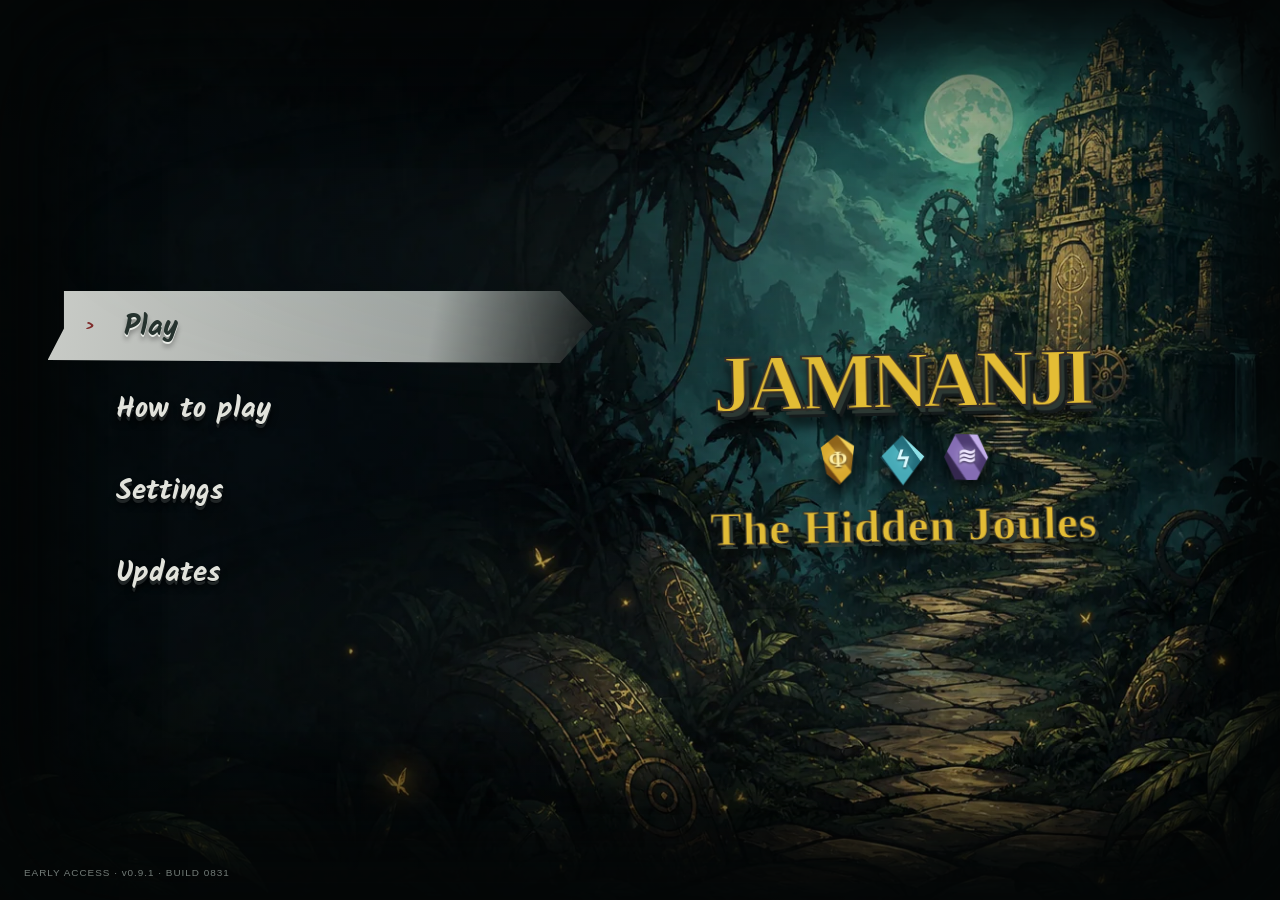
==== commit 3b220a7e: "feat: release electricity journey and optimized GitHub Pages build Publish the current Electricity c" ====
--- a/site/index.html
+++ b/site/index.html
@@ -6,15 +6,20 @@
   <meta name="theme-color" content="#071b16">
   <title>Jamnanji — The Hidden Joules</title>
   <link rel="preload" href="assets/jamnanji-menu-illustrated.webp" as="image" type="image/webp" fetchpriority="high">
-  <link rel="preload" href="assets/fonts/kalam-regular.ttf" as="font" type="font/ttf" crossorigin>
-  <link rel="stylesheet" href="styles.css">
+  <link rel="preload" href="assets/fonts/kalam-regular.woff2" as="font" type="font/woff2" crossorigin>
+  <link rel="stylesheet" href="styles.css?v=0904-woff2">
 </head>
 <body>
   <div class="mist mist-a" aria-hidden="true"></div>
   <div class="mist mist-b" aria-hidden="true"></div>
   <main id="app" aria-live="polite"></main>
   <script src="questions.js"></script>
+  <script src="electricity-questions.js"></script>
+  <script src="electricity-journey.js?v=0903-electricity-integration"></script>
   <script src="cards.js"></script>
-  <script src="script.js"></script>
+  <script src="updates.js"></script>
+  <script src="save-progress.js?v=0903-single-run"></script>
+  <script src="journey-access.js?v=0903-single-run"></script>
+  <script src="script.js?v=0904-asset-warming"></script>
 </body>
 </html>
--- a/site/styles.css
+++ b/site/styles.css
@@ -1,4 +1,4 @@
-@font-face{font-family:Kalam;src:url('assets/fonts/kalam-regular.ttf') format('truetype');font-weight:400;font-display:swap}@font-face{font-family:Kalam;src:url('assets/fonts/kalam-bold.ttf') format('truetype');font-weight:700;font-display:swap}:root{--bg:#0f1613;--hud:#43524a;--hud-dark:#33423a;--paper:#a6ab94;--ink:#3a453e;--scroll:#c8d8d7;--red:#7f2d2c;--gold:#d7ad58;--cream:#f1e7c8;--scribble:Kalam,'Segoe Print',cursive}*{box-sizing:border-box;-webkit-user-select:none;user-select:none;-webkit-touch-callout:none}html,body{min-height:100%}body{margin:0;color:var(--cream);background:radial-gradient(circle at 50% 20%,#222e26,var(--bg) 65%);font-family:Georgia,'Times New Roman',serif}img{-webkit-user-drag:none;user-drag:none}button,input,select{font:inherit}button{cursor:pointer}.screen{min-height:100vh}.utility,.eyebrow{font:700 .66rem Arial,sans-serif;letter-spacing:.15em;text-transform:uppercase}.hidden{display:none!important}
+@font-face{font-family:Kalam;src:url('assets/fonts/kalam-regular.woff2') format('woff2');font-weight:400;font-display:swap}@font-face{font-family:Kalam;src:url('assets/fonts/kalam-bold.woff2') format('woff2');font-weight:700;font-display:swap}:root{--bg:#0f1613;--hud:#43524a;--hud-dark:#33423a;--paper:#a6ab94;--ink:#3a453e;--scroll:#c8d8d7;--red:#7f2d2c;--gold:#d7ad58;--cream:#f1e7c8;--scribble:Kalam,'Segoe Print',cursive}*{box-sizing:border-box;-webkit-user-select:none;user-select:none;-webkit-touch-callout:none}html,body{min-height:100%}body{margin:0;color:var(--cream);background:radial-gradient(circle at 50% 20%,#222e26,var(--bg) 65%);font-family:Georgia,'Times New Roman',serif}img{-webkit-user-drag:none;user-drag:none}button,input,select{font:inherit}button{cursor:pointer}.screen{min-height:100vh}.utility,.eyebrow{font:700 .66rem Arial,sans-serif;letter-spacing:.15em;text-transform:uppercase}.hidden{display:none!important}
 
 /* Start */
 .title-screen{display:grid;place-items:center;padding:30px;text-align:center}.menu-screen{position:relative;justify-items:start;text-align:left;overflow:hidden;background:linear-gradient(90deg,rgba(10,15,15,.93),rgba(10,15,15,.65) 42%,transparent 75%),url('assets/jamnanji-menu-illustrated.webp') center/cover}.menu-vignette{position:absolute;inset:0;box-shadow:inset 0 0 140px #000;pointer-events:none}.title-wrap{position:relative;z-index:1;width:min(540px,88vw);margin-left:7vw}.title-seal{width:44px;height:44px;display:grid;place-items:center;border:2px solid var(--gold);border-radius:50%;color:var(--gold);font-size:1.5rem;font-weight:900}.eyebrow{margin-top:18px;color:#aab1ad}.game-title{margin:15px 0 0;color:var(--gold);font-size:clamp(4rem,8vw,7rem);line-height:.78;letter-spacing:-.06em;text-shadow:0 4px #311d17,0 8px 25px #000}.game-title span{display:block;margin-top:25px;color:var(--cream);font-size:.2em;letter-spacing:.22em}.menu-rule{width:70px;height:2px;margin:28px 0 17px;background:var(--gold)}.main-menu{display:grid;width:min(380px,100%)}.menu-choice{display:grid;grid-template-columns:30px 1fr;gap:3px 10px;padding:12px;border:0;border-left:3px solid transparent;color:var(--cream);background:transparent;text-align:left}.menu-choice span{grid-row:1/3;align-self:center;color:#89908c;font:.65rem Arial,sans-serif}.menu-choice small{color:#89908c;font:.68rem Arial,sans-serif}.menu-choice:not(:disabled):hover{border-color:var(--gold);background:linear-gradient(90deg,#7f2d2c88,transparent)}.locked-choice{opacity:.35;cursor:default}.tip,.menu-version{color:#8d9490;font:.62rem Arial,sans-serif;letter-spacing:.1em}.menu-version{position:absolute;right:20px;bottom:16px}
@@ -106,6 +106,8 @@
 
 @media(max-width:900px){.guide-silhouette{right:-4vw;width:min(420px,47vw)}.dialogue-box{right:31vw}}
 @media(max-width:760px){.guide-silhouette{right:-50px;bottom:120px;width:260px;height:430px;opacity:.55!important}.dialogue-box{left:14px;right:14px;bottom:20px;min-height:155px;padding:30px 22px 21px}.dialogue-box>p{font-size:.95rem;line-height:1.5}.dialogue-choices{grid-template-columns:1fr}.cutscene-skip{right:16px;top:15px}}
+.combat-status{display:inline-flex;gap:5px;align-items:center;justify-content:center;color:#d8f8ff;font:700 .64rem Arial,sans-serif;text-shadow:0 1px 3px #001;padding:2px 6px;border:1px solid rgba(117,200,216,.55);border-radius:10px;background:rgba(4,30,36,.78)}
+.player-electric-status:empty,.combat-status.hidden{display:none}.enemy-electrocuted{margin-top:3px;color:#fff0a8;border-color:rgba(255,218,88,.65)}
 
 /* Waist-up RPG conversation framing */
 .guide-silhouette{z-index:5;right:3vw;bottom:0;width:min(560px,40vw);height:min(850px,89vh);overflow:hidden}
@@ -491,8 +493,6 @@
 @media(max-width:1100px) and (min-width:781px){
   .hand-dock{width:min(700px,calc(100vw - 360px))}
   .hand-row .card-tile{width:120px;min-height:142px;margin-inline:-10px}
-  .battle-discard-pile{right:12px}
-  .battle-next-row{bottom:186px;max-width:calc(100vw - 40px)}
 }
 
 /* Compact HUD with true square utility controls */
@@ -569,12 +569,29 @@
 .hud-icon:hover,.hud-icon:focus-visible{color:#fff;background:rgba(15,23,25,.38);box-shadow:none;transform:translateY(-1px);outline:1px solid rgba(215,173,88,.52)}
 
 /* ===== Expedition journal: one parchment sheet for every panel ===== */
-.hud-overlay{position:fixed;z-index:1000;inset:0;display:grid;place-items:center;padding:20px;font-family:Arial,sans-serif}
+.hud-overlay{position:fixed;z-index:5000;inset:0;display:grid;place-items:center;padding:20px;font-family:Arial,sans-serif}
+body:has(.hud-overlay) #app .return-tab{visibility:hidden;pointer-events:none}
+body.hud-panel-open #return-menu{display:none}
+body:has(.hud-overlay) #battle-question-overlay{pointer-events:none}
+.save-confirm.battle-exit-confirm{z-index:5100}
 .hud-modal-backdrop{position:absolute;inset:0;border:0;background:rgba(3,7,7,.72);backdrop-filter:blur(5px)}
 .hud-modal{position:relative;width:min(570px,calc(100vw - 32px));max-height:calc(100dvh - 40px);padding:25px 30px 19px;color:#33302a;background:radial-gradient(85% 55% at 18% 8%,rgba(122,88,38,.10),transparent 60%),radial-gradient(60% 40% at 88% 82%,rgba(122,88,38,.12),transparent 62%),linear-gradient(168deg,#c3ba9f,#aca489 58%,#9e967c);border:2px solid #6d6a58;border-radius:18px 26px 14px 24px/24px 14px 26px 18px;box-shadow:inset 0 0 40px rgba(74,58,33,.22),0 26px 70px #000c;transform:rotate(-.4deg)}
 .hud-modal header{display:flex;align-items:flex-start;justify-content:space-between;gap:14px;padding-bottom:14px;border-bottom:1px dashed rgba(58,63,60,.45)}
 .hud-modal header span{display:block;color:#7a7462;font:800 .56rem Arial,sans-serif;letter-spacing:.2em;text-transform:uppercase}
 .hud-modal h2{margin:4px 0 0;color:#2c2822;font:700 2rem/1 var(--scribble)}
+.updates-hud-overlay .hud-modal{display:flex;flex-direction:column;min-height:0;width:min(760px,calc(100vw - 40px));max-height:calc(100dvh - 110px);transform:none}
+.updates-hud-overlay .hud-modal header{flex-shrink:0}
+.updates-history{min-height:0;overflow:auto;overscroll-behavior:contain;padding:4px 14px 8px 2px;scrollbar-width:thin;scrollbar-color:#82755b transparent;color:#33302a;font:400 .94rem/1.55 Georgia,serif;overflow-wrap:anywhere}
+.updates-history:focus-visible{outline:2px solid #82755b;outline-offset:2px}
+.updates-history::-webkit-scrollbar{width:6px}
+.updates-history::-webkit-scrollbar-thumb{background:#82755b;border-radius:4px}
+.updates-intro{margin:12px 0;color:#514a3c;font-size:.84rem}
+.update-entry{padding:20px 0;border-bottom:1px dashed #6d604b66}
+.update-entry:last-child{border-bottom:0}
+.update-entry time,.update-date{display:block;margin:0;color:#713b30;font:700 .72rem/1.5 Arial,sans-serif;letter-spacing:.035em}
+.update-entry h3{margin:7px 0 10px;font:700 1.45rem/1.25 var(--scribble);color:#2c2822}
+.update-entry ul{margin:0;padding-left:21px}
+.update-entry li+li{margin-top:8px}
 .journal-objective{padding:16px 0 14px}.journal-objective small,.journal-objective strong{display:block}.journal-objective small{color:#7a7462;font:800 .55rem Arial,sans-serif;letter-spacing:.15em;text-transform:uppercase}.journal-objective strong{margin-top:5px;color:#8a3a2e;font:700 1.2rem var(--scribble)}
 .journal-grid{display:grid;grid-template-columns:1fr 1fr}
 .journal-grid p{margin:0;padding:11px 4px;border-bottom:1px dashed rgba(58,63,60,.32)}.journal-grid p:nth-child(even){border-left:1px dashed rgba(58,63,60,.32);padding-left:14px}.journal-grid span,.journal-grid b{display:block}.journal-grid span{color:#7a7462;font:700 .54rem Arial,sans-serif;letter-spacing:.1em;text-transform:uppercase}.journal-grid b{margin-top:4px;color:#33302a;font:700 .98rem var(--scribble)}
@@ -624,6 +641,7 @@
 .save-slot-wrap{min-width:0;text-align:center}
 .save-slot{position:relative;min-height:440px;padding:27px 34px 30px;color:#efe0ad;background:radial-gradient(ellipse at 18% 15%,rgba(122,157,129,.15),transparent 42%),radial-gradient(ellipse at 82% 86%,rgba(10,24,19,.3),transparent 48%),linear-gradient(155deg,#315149,#203a34 58%,#172c28);border:2px solid #536f62;clip-path:polygon(2% 1%,18% 0,29% 1.4%,43% .4%,58% 1.5%,72% .3%,86% 1.2%,98% .5%,100% 12%,99% 27%,100% 42%,98.8% 58%,100% 73%,99% 88%,97% 99%,82% 98.5%,68% 100%,52% 98.8%,38% 100%,23% 98.7%,8% 100%,1% 98%,1.4% 84%,0 69%,1.2% 53%,0 38%,1.3% 22%);box-shadow:inset 0 0 38px rgba(4,14,11,.58),inset 0 1px rgba(215,226,203,.13);filter:brightness(.48) saturate(.55) drop-shadow(0 18px 16px rgba(0,0,0,.82));transition:transform .16s,filter .16s,border-color .16s}
 .save-slot::before{content:"";position:absolute;inset:52px 50% 34px auto;width:1px;background:linear-gradient(transparent,rgba(151,181,158,.18) 18%,rgba(151,181,158,.09) 82%,transparent);transform:rotate(-4deg);transform-origin:center}
+.save-slot{cursor:pointer}
 .save-slot.is-empty{color:#b8c8bd}
 .save-slot.is-selected{z-index:2;border-color:#e6bd5b;box-shadow:inset 0 0 42px rgba(4,14,11,.42),inset 0 0 0 3px rgba(230,189,91,.28);transform:translateY(-10px) rotate(-.35deg) scale(1.025);filter:brightness(1.08) saturate(1.12) drop-shadow(0 0 12px rgba(230,189,91,.38)) drop-shadow(0 24px 22px rgba(0,0,0,.88));outline:0}
 .save-slot-number{position:relative;z-index:1;display:flex;align-items:baseline;gap:8px;color:#efd178}.save-slot-number span{font:700 1.08rem var(--scribble)}.save-slot-number b{font:700 1.3rem var(--scribble)}
@@ -631,6 +649,7 @@
 .save-slot-empty{position:relative;z-index:1;margin:150px 0 0;color:#d8dfd3;font:700 1.45rem var(--scribble);text-align:center;text-shadow:0 2px 3px #0b1714}
 .save-slot-clear{display:block;min-width:132px;margin:12px auto 0;padding:9px 18px;border:1px solid #9b5a4c;clip-path:polygon(3% 5%,97% 0,100% 88%,94% 100%,4% 96%,0 14%);color:#f2dfc6;background:linear-gradient(#8a4038,#5c2827);box-shadow:0 7px 14px #0009;font:700 .85rem var(--scribble);transition:transform .14s,filter .14s,opacity .14s}
 .save-slot:not(.is-selected)+.save-slot-clear{opacity:.42;filter:brightness(.55)}
+.save-slot-clear:disabled{visibility:hidden;opacity:0;pointer-events:none}
 .save-slot-clear:hover,.save-slot-clear:focus-visible{transform:translateY(-2px);filter:brightness(1.16);outline:2px solid #d3a94f;outline-offset:2px}
 .save-slot-actions{position:absolute;left:22px;right:22px;bottom:18px;display:flex;gap:8px}.save-slot-actions button{flex:1;min-height:39px;border:1px solid #7c704e;color:#eee4ca;background:linear-gradient(#7e3935,#572728);font:700 .82rem var(--scribble)}.save-slot-actions .slot-new{color:#bec6c0;background:#2d3a39;border-color:#64706b}.save-slot-actions button:hover,.save-slot-actions button:focus-visible{filter:brightness(1.18);outline:1px solid #d7ad58;outline-offset:2px}
 .save-confirm{position:fixed;z-index:1200;inset:0;display:grid;place-items:center;padding:20px}.save-confirm-shade{position:absolute;inset:0;border:0;background:rgba(2,6,6,.82);backdrop-filter:blur(4px)}.save-confirm section{position:relative;width:min(480px,calc(100vw - 30px));padding:28px;color:#d9ddd6;background:linear-gradient(145deg,#2f3f37,#1d2827);border:1px solid #807c68;box-shadow:0 25px 60px #000}.save-confirm small{color:#bd6653;font:800 .58rem Arial,sans-serif;text-transform:uppercase;letter-spacing:.16em}.save-confirm h2{margin:7px 0 0;color:#eee2c2;font:700 1.8rem/1.1 var(--scribble)}.save-confirm p{color:#afb8b2;font:.72rem/1.6 Arial,sans-serif}.save-confirm section>div{display:flex;justify-content:flex-end;gap:10px;margin-top:22px}.save-confirm button{padding:9px 14px;font-size:.72rem}
@@ -747,6 +766,35 @@
 /* Hand-inked trails: broken pen strokes instead of even dots */
 .route{stroke:#4a4235;stroke-width:3.4;stroke-dasharray:5 3 1 3;opacity:.85}
 .route-live{stroke:#8a3a2e;stroke-width:4.2;stroke-dasharray:5 3 1 3;opacity:.95}
+.route-next{stroke:#6d735e;stroke-width:4;stroke-dasharray:2 7;opacity:.95}
+
+/* The trail is a real scroll surface: history remains inspectable without
+   changing which connected locations can be chosen. */
+.map-viewport{
+  overflow-x:hidden;overflow-y:auto;overscroll-behavior:contain;
+}
+.map-viewport:focus-visible{outline:2px solid rgba(215,173,88,.72);outline-offset:-4px}
+.map-viewport,.section-introduction-content,.battle-question-modal,.notes-hud-overlay .hud-modal{scrollbar-width:thin;scrollbar-color:#766d58 transparent}
+.map-viewport::-webkit-scrollbar,.section-introduction-content::-webkit-scrollbar,.battle-question-modal::-webkit-scrollbar,.notes-hud-overlay .hud-modal::-webkit-scrollbar{width:9px}
+.map-viewport::-webkit-scrollbar-track,.section-introduction-content::-webkit-scrollbar-track,.battle-question-modal::-webkit-scrollbar-track,.notes-hud-overlay .hud-modal::-webkit-scrollbar-track{background:transparent}
+.map-viewport::-webkit-scrollbar-thumb,.section-introduction-content::-webkit-scrollbar-thumb,.battle-question-modal::-webkit-scrollbar-thumb,.notes-hud-overlay .hud-modal::-webkit-scrollbar-thumb{border:2px solid transparent;border-radius:9px;background:#766d58;background-clip:padding-box}
+.map{transition:none}
+.map-scroll-hint{
+  position:absolute;z-index:7;right:18px;bottom:14px;padding:7px 11px;
+  border:1px solid rgba(66,61,49,.32);border-radius:2px;color:#4e493d;
+  background:rgba(190,181,153,.82);box-shadow:0 2px 7px #332b1d33;
+  font:700 .64rem/1 Arial,sans-serif;letter-spacing:.09em;text-transform:uppercase;
+  pointer-events:none;
+}
+.node.is-current::after{
+  content:"";position:absolute;inset:3px;border:2px dashed rgba(138,58,46,.76);
+  border-radius:50%;animation:currentNodeRing 2.3s ease-in-out infinite;pointer-events:none;
+}
+.node{z-index:2;touch-action:manipulation}
+.node.available{z-index:3;animation:none}
+.node.available .landmark-symbol{animation:landmark-symbol-pulse 1.6s ease-in-out infinite}
+@keyframes landmark-symbol-pulse{50%{transform:scale(1.16);filter:drop-shadow(0 0 3px #f2eee3)}}
+@keyframes currentNodeRing{50%{transform:scale(1.12);opacity:.55}}
 
 /* --- Map key: a pinned journal page, not a scroll --- */
 .scroll-cap{display:none}
@@ -790,6 +838,32 @@
 .route-readout{margin-top:16px;padding-top:13px;border-top:1px dashed rgba(58,63,60,.38)}
 .route-readout span{color:#75705f}
 .route-readout strong{margin-top:6px;color:#8a3a2e;font:700 1.12rem var(--scribble)}
+
+/* Keep the longer Electricity key inside the pinned page. */
+.game-shell .map-key{display:flex;flex-direction:column;min-height:0;max-height:calc(100dvh - 126px)}
+.map-key-content{min-height:0;min-width:0;overflow:auto;overscroll-behavior:contain;scrollbar-width:thin;scrollbar-color:#82755b transparent;padding:2px 5px 5px 2px;overflow-wrap:anywhere}
+.map-key-content:focus-visible{outline:1px solid #82755b;outline-offset:2px}
+.map-key-content::-webkit-scrollbar{width:5px}
+.map-key-content::-webkit-scrollbar-thumb{background:#82755b;border-radius:4px}
+.map-key-content h2{margin-bottom:12px}
+.map-key-content .curriculum-map-sections{margin-bottom:10px;line-height:1.25}
+.map-key-content .curriculum-map-sections h3{margin:0 0 10px;font-size:1rem;line-height:1.25}
+.map-key-content .curriculum-map-sections p{margin:0 0 9px;font-size:.85rem;line-height:1.25}
+.map-key-content .curriculum-map-sections small{margin-top:3px;font-size:.75rem;line-height:1.3}
+.map-key-content .landmark-legend p{padding:4px 2px;column-gap:8px;line-height:1.25}
+.map-key-content .landmark-legend b{width:26px;height:26px}
+.map-key-content .landmark-legend .map-landmark-icon{width:24px;height:24px}
+.map-key-content .route-readout{margin-top:10px;padding-top:9px}
+.map-key-content .route-readout strong{display:block;margin-top:4px;line-height:1.3}
+.map-learning-progress{margin-top:14px;padding-top:12px;border-top:1px dashed rgba(58,63,60,.38)}
+.map-learning-progress summary{cursor:pointer;color:#48433a;font:700 .95rem var(--scribble)}
+.map-learning-progress .curriculum-map-sections{margin-top:12px}
+.map-learning-progress summary:focus-visible{outline:2px solid #8a3a2e;outline-offset:3px}
+.field-notes-switcher{display:flex;gap:10px;margin:16px 0 20px}
+.field-notes-switcher button{padding:9px 18px;border:1px solid #6d6a58;background:transparent;color:#48433a;font:700 1rem var(--scribble)}
+.field-notes-switcher button[aria-pressed="true"]{background:#354842;color:#f0e3c1;border-color:#354842}
+.field-notes-switcher button:focus-visible{outline:2px solid #8a3a2e;outline-offset:3px}
+#notes-cards[hidden],#notes-study[hidden]{display:none}
 
 /* --- HUD: flat expedition command bar --- */
 .hud{
@@ -914,7 +988,7 @@
 .answer-btn{max-width:74ch}
 
 /* --- Theory options across a wider, centred question card --- */
-.location-action-panel{left:50%;translate:-50% 0;width:min(1080px,calc(100vw - 84px))}
+.location-action-panel{left:0;right:0;margin-inline:auto;width:min(1080px,calc(100vw - 84px))}
 .location-rest .location-action-panel,.location-merchant .location-action-panel{translate:none}
 .location-action-panel .answers{grid-template-columns:repeat(3,1fr);gap:9px}
 .location-action-panel .answer-btn{display:grid;place-items:center;min-height:0;max-width:none;padding:11px 12px;text-align:center;font:700 .78rem/1.38 Georgia,serif}
@@ -947,7 +1021,7 @@
 .fighter-action-preview b{position:relative;z-index:2;margin:0;color:#fff;font:800 .67rem/1 Arial,sans-serif;text-shadow:0 1px 3px #000}
 .fighter-action-preview .preview-shield{display:none}.fighter-action-preview .preview-attack{display:none}
 .fighter-action-preview.is-block .preview-shield{display:block}.fighter-action-preview.is-attack .preview-attack{display:block}
-.fighter-action-preview .preview-shield path{fill:#3f6074;stroke:#b7d0d5;stroke-width:1.4}
+.fighter-action-preview .preview-shield path{fill:#5a9a6d;stroke:#c9f3dc;stroke-width:1.4}
 .sword-icon{width:.68em;height:auto;vertical-align:-2px;filter:drop-shadow(0 1px 1px rgba(0,0,0,.55))}
 .fighter-readout:has(.fighter-action-preview.hidden)>b{margin-left:0}
 .fighter-health{
@@ -991,8 +1065,8 @@
   position:absolute;z-index:4;left:-9px;top:50%;transform:translateY(-50%);
   width:31px;height:31px;margin:0;border-radius:50%;
   display:grid;place-items:center;grid-auto-flow:column;gap:1px;
-  color:#d7ebf7;background:linear-gradient(180deg,#233846,#152430);
-  border:2px solid #6f9cbc;
+  color:#eef4e4;background:linear-gradient(180deg,#3f6a4e,#22392b);
+  border:2px solid #8fae7e;
   font:800 .78rem/1 Arial,sans-serif;text-shadow:0 1px 2px #000;
   box-shadow:0 3px 7px rgba(0,0,0,.65),inset 0 1px rgba(255,255,255,.18);
   transition:border-color .25s,box-shadow .25s,color .25s;
@@ -1259,7 +1333,7 @@
 
 /* Battle panels are centred against the viewport; Commit is mounted outside this animated panel. */
 .location-encounter .location-action-panel,.location-elite .location-action-panel,.location-joule .location-action-panel{
-  left:50%;right:auto;margin-inline:0;translate:-50% 0;transform:none;
+  left:0;right:0;margin-inline:auto;translate:none;transform:none;
   width:min(1080px,calc(100vw - 84px));max-width:calc(100vw - 84px);
 }
 .cutscene-screen .journey-embark{z-index:12}
@@ -1383,6 +1457,10 @@
 .battle-reward-overlay.is-leaving{opacity:0}
 .battle-question-overlay{position:fixed;z-index:4000;inset:0;display:grid;place-items:center;padding:24px;background:rgba(3,7,6,.52);backdrop-filter:blur(2px) brightness(.72);-webkit-backdrop-filter:blur(2px) brightness(.72);opacity:0;transition:opacity .22s ease}
 .battle-question-overlay.is-visible{opacity:1}
+#battle-question-overlay{top:var(--battle-menu-height,64px)}
+#battle-question-overlay .battle-question-modal{max-height:calc(100dvh - var(--battle-menu-height,64px) - 48px)}
+@media(max-width:780px){#battle-question-overlay{--battle-menu-height:60px}}
+@media(max-height:700px) and (min-width:781px){#battle-question-overlay{--battle-menu-height:58px}}
 .battle-question-overlay.is-leaving{opacity:0}
 /* Pre-battle flourish: a title card slams in, then clears for the question. */
 .battle-start-banner{position:fixed;z-index:4500;inset:0;display:grid;place-items:center;pointer-events:none;background:radial-gradient(ellipse at center,rgba(3,7,6,.5),transparent 72%)}
@@ -1409,6 +1487,25 @@
 .battle-question-verdict{margin:14px 0 0;padding:10px 12px;border-left:3px solid var(--location-accent,#c9a653);background:rgba(9,15,14,.62);font:700 .84rem/1.45 var(--scribble);text-align:left}
 .battle-question-verdict.verdict-good{border-left-color:#6fae7f;color:#a9dfb4}
 .battle-question-verdict.verdict-bad{border-left-color:#a34c43;color:#e5a094}
+.battle-question-verdict > span{margin-top:10px;color:#ece5d2;font:400 .9rem/1.55 Georgia,serif}
+.battle-question-actions{display:flex;justify-content:flex-end;margin-top:18px;padding-top:14px;border-top:1px solid rgba(201,166,83,.22)}
+.battle-question-actions.hidden{display:none}
+.battle-question-actions .answer-btn{min-width:180px;text-align:center;border-color:#788e7e;border-bottom-color:#23372e;background:linear-gradient(#536f60,#344d40)}
+.question-diagram{margin:16px auto;max-width:640px;background:#fffdf4}
+.question-diagram img{display:block;width:100%;height:auto}
+.curriculum-notebook{margin-bottom:24px;line-height:1.6}
+.curriculum-notebook details{padding:12px 0;border-bottom:1px solid currentColor}
+.curriculum-notebook summary,.section-introduction summary{cursor:pointer;font-weight:700}
+.curriculum-notebook summary:focus-visible,.section-introduction summary:focus-visible{outline:2px solid #c9a653;outline-offset:4px}
+.section-introduction{display:flex;flex-direction:column;overflow:hidden;max-height:calc(100dvh - 48px)}
+.section-introduction-content{min-height:0;overflow-y:auto;overscroll-behavior:contain;scrollbar-gutter:stable;padding:0 10px 0 2px}
+.section-introduction p{font:400 1rem/1.6 Georgia,serif;text-align:left;overflow-wrap:anywhere}
+.section-introduction details{text-align:left;margin:16px 0}
+.section-introduction-actions{flex-shrink:0;display:flex;justify-content:flex-end;padding-top:16px;margin-top:12px;border-top:1px solid #8c784855}
+.section-introduction .answer-btn{display:inline-flex;align-items:center;justify-content:center;text-align:center;margin:0;min-width:140px;min-height:44px;padding:12px 24px;border:1px solid #8c7848;border-radius:5px;color:#ece5d2;background:linear-gradient(#4f7069,#304e42);box-shadow:0 3px 8px #0005;font-weight:700}
+.section-introduction .answer-btn:hover{background:linear-gradient(#5d8077,#3b5d50)}
+.section-introduction .answer-btn:focus-visible{outline:2px solid #c9a653;outline-offset:3px}
+.curriculum-map-sections small{display:block}
 @media(max-width:620px){.battle-question-modal{padding:18px 16px 20px}.battle-question-modal .battle-answers{grid-template-columns:1fr}}
 .battle-reward-modal{position:relative;width:min(820px,calc(100vw - 72px));max-height:calc(100vh - 56px);overflow-y:auto;padding:28px 34px 30px;color:#ece5d2;background:linear-gradient(160deg,rgba(47,58,54,.98),rgba(18,25,23,.99) 72%);border:1px solid #8c7848;border-top:4px solid #c9a653;box-shadow:inset 0 0 35px #0008,0 24px 70px #000d;clip-path:polygon(18px 0,calc(100% - 18px) 0,100% 18px,100% calc(100% - 20px),calc(100% - 20px) 100%,20px 100%,0 calc(100% - 18px),0 18px);text-align:center;animation:reward-modal-in .32s cubic-bezier(.2,.82,.24,1) both}
 .battle-reward-modal::before{content:"";position:absolute;inset:8px;pointer-events:none;border:1px solid rgba(201,166,83,.18);clip-path:inherit}
@@ -1500,14 +1597,17 @@
   clip-path:polygon(3% 5%,97% 0,100% 88%,94% 100%,4% 96%,0 14%);
   white-space:nowrap;
   color:#f3efe2;
+  font-family:inherit;
 }
 .battle-resource-dock .energy-orb{
   background:#67562f;
 }
 .battle-resource-dock .pile-chip{
   background:#34453f;
-}
-.battle-resource-dock .pile-chip:nth-child(3){background:#293832}
+  cursor:pointer;
+  transition:filter .14s ease,translate .14s ease;
+}
+.battle-resource-dock .pile-chip:hover,.battle-resource-dock .pile-chip:focus-visible{filter:brightness(1.2);translate:0 -3px;outline:1px solid #d7ad58;outline-offset:2px}
 .battle-resource-dock .energy-orb i,
 .battle-resource-dock .pile-chip i{font-style:normal;font-size:1rem;line-height:1}
 .battle-resource-dock .energy-orb b,
@@ -1550,20 +1650,23 @@
 /* Compact end-of-exchange summary, floating over the arena — no panel, no layout shift.
    The Next-exchange button itself mounts directly on the stage so its fixed
    right-edge tab styling is never trapped by this translated wrapper. */
-.battle-next-row{position:absolute;z-index:40;left:50%;bottom:196px;translate:-50% 0;display:grid;justify-items:center;gap:8px;max-width:min(760px,calc(100vw - 60px));padding:10px 18px 12px;background:rgba(10,16,14,.82);border:1px solid #5c6660;border-radius:6px;box-shadow:0 8px 22px #000a;animation:qIn .26s cubic-bezier(.2,.8,.3,1) both}
-.enemy-phase-report{display:flex;flex-wrap:wrap;justify-content:center;gap:4px 13px}
-.enemy-phase-report span{color:#d8d6cb;font-size:.72rem}
-.enemy-phase-report span+span::before{content:"◆";margin-right:9px;color:#9b674e;font-size:.45rem;vertical-align:middle}
 #battle-next{z-index:1500}
-/* Discard pile: cards sweep into this icon at the end of the turn. */
-.battle-discard-pile{position:fixed;z-index:1300;right:18px;bottom:calc(clamp(18px,7vh,64px) + 62px);display:grid;grid-template-columns:auto auto;gap:1px 7px;align-items:center;justify-items:start;padding:8px 12px;color:#d7ddd6;background:rgba(25,34,32,.95);border:1px solid #5e6963;box-shadow:0 5px 12px #0008;pointer-events:none}
-.battle-discard-pile i{grid-row:1/3;font-size:1.05rem;font-style:normal;opacity:.85}
-.battle-discard-pile b{font:800 .78rem Arial,sans-serif}
-.battle-discard-pile small{grid-column:2;color:#8e9992;font:700 .46rem Arial,sans-serif;text-transform:uppercase;letter-spacing:.08em}
+.battle-discard-pile{position:fixed;z-index:1300;right:18px;bottom:calc(clamp(18px,7vh,64px) + 66px);min-width:123px;min-height:50px;display:flex;align-items:center;justify-content:center;gap:7px;padding:10px 16px;border:0;border-radius:0;color:#f3efe2;background:#293832;box-shadow:none;clip-path:polygon(3% 5%,97% 0,100% 88%,94% 100%,4% 96%,0 14%);font-family:inherit;white-space:nowrap;cursor:pointer;transition:filter .14s ease,translate .14s ease}
+.battle-discard-pile i{font-style:normal;font-size:1rem;line-height:1}.battle-discard-pile b{font:800 1rem/1 Arial,sans-serif}.battle-discard-pile small{color:inherit;font:700 .62rem/1 Arial,sans-serif;text-transform:uppercase;letter-spacing:.08em}
+.battle-discard-pile:hover,.battle-discard-pile:focus-visible{filter:brightness(1.2);translate:0 -3px;outline:1px solid #d7ad58;outline-offset:2px}
 .battle-discard-pile.is-receiving{animation:discard-pulse .3s ease}
-@keyframes discard-pulse{40%{border-color:#d7ad58;box-shadow:0 0 14px rgba(215,173,88,.5)}}
+@keyframes discard-pulse{40%{filter:brightness(1.5) drop-shadow(0 0 12px rgba(215,173,88,.55))}}
 .card-discard-ghost{position:fixed!important;z-index:5000!important;width:140px!important;min-height:164px!important;margin:0!important;pointer-events:none!important;opacity:.95!important;transition:transform .36s cubic-bezier(.5,.06,.6,1),opacity .36s ease!important;filter:drop-shadow(0 10px 10px #000b)!important}
 .card-discard-ghost.is-flying{transform:translate(var(--play-x),var(--play-y)) scale(.24) rotate(16deg)!important;opacity:.1!important}
+.battle-pile-overlay{position:fixed;z-index:5200;inset:0;display:grid;place-items:center;padding:34px}
+.battle-pile-backdrop{position:absolute;inset:0;border:0;background:rgba(3,7,6,.78);backdrop-filter:blur(6px) brightness(.55)}
+.battle-pile-modal{position:relative;width:min(980px,calc(100vw - 80px));max-height:calc(100vh - 68px);display:grid;grid-template-rows:auto minmax(0,1fr);padding:25px 30px 28px;color:#ece5d2;background:linear-gradient(155deg,rgba(49,61,56,.99),rgba(17,24,22,.99) 74%);border:1px solid #81734e;border-top:4px solid #b8994e;box-shadow:inset 0 0 36px #0007,0 25px 75px #000d;clip-path:polygon(17px 0,calc(100% - 12px) 0,100% 13px,100% calc(100% - 18px),calc(100% - 19px) 100%,13px 100%,0 calc(100% - 12px),0 16px)}
+.battle-pile-modal header{display:flex;justify-content:space-between;gap:22px;padding:0 3px 17px;border-bottom:1px dashed rgba(192,166,99,.36)}
+.battle-pile-modal header small{color:#c5a75b;font:800 .58rem Arial,sans-serif;letter-spacing:.17em;text-transform:uppercase}.battle-pile-modal h2{margin:3px 0 0;color:#f0e2bc;font:800 2.25rem/1 var(--scribble)}.battle-pile-modal header p{margin:7px 0 0;color:#9fa9a2;font:.68rem Arial,sans-serif}
+.battle-pile-close{align-self:start;width:35px;height:35px;border:1px solid #746b50;color:#d8d2bf;background:#28332f;font:700 1.35rem/1 Arial,sans-serif}.battle-pile-close:hover,.battle-pile-close:focus-visible{color:#fff;border-color:#d7ad58;outline:1px solid #d7ad58;outline-offset:2px}
+.battle-pile-grid{display:grid;grid-template-columns:repeat(auto-fill,140px);justify-content:center;align-content:start;gap:17px;min-height:190px;overflow:auto;padding:22px 12px 8px;scrollbar-width:thin;scrollbar-color:#7b6541 #1b2522}
+.battle-pile-grid .card-tile{width:140px;min-height:164px;cursor:default;opacity:1;filter:none}.battle-pile-grid .card-tile:hover{transform:none}
+.battle-pile-empty{grid-column:1/-1;align-self:center;margin:auto;color:#9ca59e;font:700 1rem var(--scribble);text-align:center}
 @keyframes enemy-lunge{0%,100%{transform:translateX(0) scale(1)}18%{transform:translateX(12px) scale(.98)}52%{transform:translateX(clamp(-380px,-28vw,-170px)) scale(1.08)}68%{transform:translateX(clamp(-350px,-25vw,-150px)) scale(1.04)}}
 @keyframes enemy-brace{0%,100%{transform:scale(1)}35%{transform:scale(.9) translateY(7px)}62%{transform:scale(1.04) translateY(-3px)}}
 @keyframes shield-rise{0%{opacity:0;transform:scale(.55)}45%{opacity:1;transform:scale(1.08)}100%{opacity:.9;transform:scale(1)}}
@@ -1587,3 +1690,428 @@
 /* Notebook and settings hover as icons, without a surrounding tile. */
 .hud .hud-icon:hover{border-color:transparent;background:transparent;box-shadow:none;outline:0;transform:none}
 .hud .hud-icon:hover .hud-art-icon{filter:drop-shadow(0 3px 3px #111b18) brightness(1.2);transform:scale(1.15)}
+
+/* Dock family: one layer, above every overlay, below the toast */
+#continue.viewport-continue,.battle-next,.commit-btn,#again,#reward-continue,.journey-embark{z-index:1600}
+.cutscene-screen .journey-embark{bottom:clamp(18px,7vh,64px)}
+
+/* ===== Battle vitals: one stamped-tag language, red=attack green=block gold=special ===== */
+/* Enemy intent tags */
+.enemy-unit .intent-pip{
+  min-width:52px;padding:5px 9px;gap:5px;border-radius:8px;
+  border:2px solid #8c7549;
+  background:linear-gradient(180deg,rgba(38,32,22,.96),rgba(16,20,16,.97));
+  box-shadow:0 4px 11px #000a,inset 0 1px rgba(255,236,200,.14),inset 0 0 0 1px rgba(0,0,0,.55);
+  font:800 .78rem/1 var(--scribble);letter-spacing:.02em;color:#f0e3c2;
+}
+.intent-pip .sword-icon{width:13px;height:15px}
+.intent-pip .shield-icon{width:14px;height:16px}
+.intent-pip b{font:inherit;color:inherit}
+.intent-pip.is-attack,.intent-pip.is-drain{border-color:#a05446;background:linear-gradient(180deg,rgba(64,31,27,.96),rgba(28,15,13,.97))}
+.intent-pip.is-charge{border-color:#b08f45;color:#f2d98c;background:linear-gradient(180deg,rgba(56,44,20,.96),rgba(26,21,10,.97))}
+.intent-pip.is-guard{border-color:#5f8f74;color:#c9f3dc;background:linear-gradient(180deg,rgba(26,46,34,.96),rgba(13,23,17,.97))}
+.intent-pip.is-guard .shield-icon{width:16px;height:18px}
+
+/* Player block seal: green shield tag overlapping the bar's left edge */
+.hp-wrap .block-badge{
+  left:-13px;top:50%;transform:translateY(-50%);
+  width:auto;height:34px;padding:0 10px 0 7px;border-radius:17px;
+  display:inline-flex;align-items:center;gap:5px;
+  color:#eef4e4;background:linear-gradient(180deg,#3f6a4e,#22392b);
+  border:2px solid #8fae7e;
+  font:800 .82rem/1 var(--scribble);
+  box-shadow:0 3px 8px rgba(0,0,0,.65),inset 0 1px rgba(255,255,255,.16);
+}
+.hp-wrap .block-badge .shield-icon{width:15px;height:17px}
+.hp-wrap .block-badge b{font:inherit;color:inherit}
+.hp-wrap .block-badge.is-retained{border-color:#c9a653;color:#f2dc9b;background:linear-gradient(180deg,#4a5a35,#2a3018);box-shadow:0 0 13px rgba(201,166,83,.5),0 3px 8px rgba(0,0,0,.65)}
+/* Enemy shield: compact circular green seal, icon only */
+.hp-wrap .enemy-shield-badge{width:30px;height:30px;padding:0;border-radius:50%;justify-content:center;background:linear-gradient(180deg,#3f6a4e,#22392b);border:2px solid #8fae7e}
+.hp-wrap .enemy-shield-badge .shield-icon{width:14px;height:16px}
+
+/* Action preview: the same stamped tag, mirroring the enemy intent */
+.fighter-action-preview{width:auto;height:30px;min-width:46px;padding:0 9px 0 7px;border-radius:8px;display:inline-flex;align-items:center;justify-content:center;gap:5px;border:2px solid #8c7549;background:linear-gradient(180deg,rgba(38,32,22,.96),rgba(16,20,16,.97));box-shadow:0 3px 9px #000a,inset 0 1px rgba(255,236,200,.12)}
+.fighter-action-preview svg{position:static;width:13px;height:15px}
+.fighter-action-preview b{position:static;margin:0;font:800 .78rem/1 var(--scribble);color:#f0e3c2;text-shadow:0 1px 2px #000}
+.fighter-action-preview.is-block{border-color:#5f8f74;background:linear-gradient(180deg,rgba(26,46,34,.96),rgba(13,23,17,.97));color:#c9f3dc}
+.fighter-action-preview.is-attack{border-color:#a05446;background:linear-gradient(180deg,rgba(64,31,27,.96),rgba(28,15,13,.97))}
+.fighter-action-preview .preview-shield path{fill:#5a9a6d;stroke:#c9f3dc;stroke-width:1.2}
+
+/* One bar anatomy, both sides: 16px track, red gradient fill, number inside */
+.fighter-health{height:16px}
+.enemy-health{position:relative}
+.enemy-unit .enemy-health small{position:absolute;inset:0;display:grid;place-items:center;margin:0;padding:0;background:transparent;border:0;color:#fff;font:800 .64rem/1 Arial,sans-serif;text-shadow:0 1px 3px #000,0 0 4px #000;pointer-events:none}
+
+/* Damage floaties share the expedition hand */
+.damage-float{font:800 1.3rem var(--scribble)}
+
+/* ===== Vitals refinement: compact badges, one numeric language, no floaters ===== */
+/* Numbers are data: Arial 800 everywhere. Kalam stays for names and words only. */
+.intent-pip b,.block-badge b,.fighter-action-preview b,.incoming-tag b{font:800 .72rem/1 Arial,sans-serif;letter-spacing:.02em}
+
+/* Intent badges: tight, legible, tied to their enemy with a stem */
+.enemy-unit .intent-pip{
+  min-width:44px;padding:4px 8px;gap:4px;border-radius:7px;
+  border-width:2px;font-size:.72rem;
+  box-shadow:0 3px 8px #000a,inset 0 1px rgba(255,236,200,.14);
+}
+.intent-pip .sword-icon{width:12px;height:15px;filter:drop-shadow(0 0 3px rgba(255,150,120,.55))}
+.intent-pip .shield-icon{filter:drop-shadow(0 0 3px rgba(140,220,170,.45))}
+.intent-pip .pip-glyph{font-size:.95em;text-shadow:0 0 4px rgba(242,217,140,.5)}
+.intent-pip .loot-mark{font-size:.85em;color:#f2d98c;text-shadow:0 0 4px rgba(242,217,140,.6)}
+.intent-pip::after{content:"";position:absolute;left:50%;top:100%;transform:translateX(-50%);border:5px solid transparent;border-top-color:rgba(16,20,16,.97);filter:drop-shadow(0 1px 1px #0009)}
+.intent-pip.is-attack::after,.intent-pip.is-drain::after{border-top-color:rgba(28,15,13,.97)}
+.intent-pip.is-guard::after{border-top-color:rgba(13,23,17,.97)}
+.intent-pip.is-charge::after{border-top-color:rgba(26,21,10,.97)}
+
+/* Nameplates join the expedition hand: Kalam, capped to the bar column */
+.enemy-unit b{
+  display:block;max-width:176px;margin:8px auto 0;padding:3px 10px 4px;
+  overflow:hidden;text-overflow:ellipsis;
+  font:700 .74rem/1.2 var(--scribble);letter-spacing:.03em;text-transform:none;
+}
+
+/* Block seal reads as ONE unit: green pill, shield + Arial number */
+.hp-wrap .block-badge{height:30px;padding:0 9px 0 6px;border-radius:15px;gap:4px}
+.hp-wrap .block-badge .shield-icon{width:13px;height:15px}
+.hp-wrap .block-badge b{color:#f0f7e8;text-shadow:0 1px 2px #000}
+.hp-wrap .enemy-shield-badge{width:26px;height:26px;border-radius:50%}
+
+/* Incoming damage: a framed chip below the bar, not loose floating text */
+.incoming-tag{
+  position:absolute;right:0;bottom:-19px;top:auto;
+  padding:2px 7px 2px 5px;border-radius:6px;
+  border:1px solid #a05446;background:linear-gradient(180deg,rgba(64,31,27,.92),rgba(28,15,13,.94));
+  box-shadow:0 2px 6px #000a;color:#ffd9cf;font-size:.58rem;text-shadow:0 1px 2px #000;
+}
+.incoming-tag .sword-icon{width:10px;filter:drop-shadow(0 0 2px rgba(255,150,120,.5))}
+
+/* Action preview: same compact anatomy */
+.fighter-action-preview{height:28px;min-width:42px;padding:0 8px 0 6px;border-radius:7px;gap:4px}
+.fighter-action-preview svg{width:12px;height:15px}
+
+/* Bars get breathing room from the screen edge */
+.enemy-pack{padding-bottom:14px}
+
+/* ===== Contrast pass: every number legible at glance ===== */
+.intent-pip b{font-size:.78rem;color:#ffe9c9;text-shadow:0 1px 2px #000}
+.intent-pip::after{border-width:6px}
+.intent-pip.is-charge b{color:#ffe9a7}
+.intent-pip.is-guard b{color:#d9f5e4}
+.enemy-unit .enemy-health small,.fighter-health small{font-size:.68rem;color:#fff;text-shadow:0 1px 3px #000,0 0 5px rgba(0,0,0,.9)}
+.incoming-tag{padding:3px 8px 3px 6px;border-width:2px;font-size:.62rem;color:#ffe3da;box-shadow:0 3px 9px #000b,inset 0 1px rgba(255,200,190,.12)}
+.hp-wrap .block-badge b{font-size:.78rem}
+
+/* ===== Vitals structure pass: grouped, aligned, readable ===== */
+/* Player cluster becomes one grounded plate instead of floating parts */
+.fighter-readout{
+  width:206px;padding:9px 11px 12px;
+  background:linear-gradient(180deg,rgba(12,19,15,.82),rgba(8,13,10,.9));
+  border:1px solid #46564a;border-radius:10px;
+  box-shadow:0 8px 20px #000a,inset 0 1px rgba(255,255,255,.06);
+}
+.fighter-readout>b{display:block;margin:0 0 5px;color:#f0d27d;font:700 .82rem var(--scribble);letter-spacing:.02em;text-shadow:0 2px 3px #000}
+
+/* HP numbers: dark data-chips on the bar's right end — readable over any fill */
+.enemy-unit .enemy-health small,.fighter-health small{
+  left:auto;right:3px;top:50%;transform:translateY(-50%);padding:1px 7px;
+  border-radius:6px;background:rgba(6,10,9,.86);border:1px solid rgba(255,255,255,.15);
+  color:#ffe9c9;font:800 .62rem/1.4 Arial,sans-serif;text-shadow:0 1px 2px #000;
+}
+.fighter-health{flex:1 1 auto}
+
+/* Intent badges: anchored from the shared ground line, so every card's badge aligns */
+.enemy-unit .intent-pip{top:auto;bottom:82px}
+
+/* Block / shield badges: in-flow beside the bar, nothing clips a corner */
+.hp-wrap .block-badge{position:static;transform:none;order:-1;margin-right:6px;flex:0 0 auto}
+.hp-wrap .enemy-shield-badge{position:static;margin-right:6px;flex:0 0 auto}
+.incoming-tag{bottom:-16px;right:2px}
+
+/* Enemies stand in a soft ground pool; art gets a rim of light */
+.enemy-unit{background:radial-gradient(ellipse 72% 24% at 50% 84%,rgba(5,11,8,.52),transparent 72%)}
+.enemy-art-unit img{filter:drop-shadow(0 0 12px rgba(215,173,88,.16)) drop-shadow(0 9px 10px rgba(0,0,0,.55))}
+
+/* Nameplate-to-bar rhythm */
+.enemy-unit b{margin:8px auto 5px}
+.enemy-unit .enemy-health{margin-top:3px}
+
+/* Enemy pack: keep the last card clear of the stage edge */
+.enemy-pack{padding-inline:14px}
+.enemy-unit .enemy-health small,.fighter-health small{color:#fff;font-size:.64rem}
+
+/* ===== Flat & borderless: floating icons, soft shadows, no containers ===== */
+/* Intent: icon + number floating above each enemy, nothing boxed */
+.enemy-unit .intent-pip{
+  min-width:0;padding:0;gap:6px;border:0;border-radius:0;background:transparent;
+  box-shadow:none;font-size:.86rem;color:#fff;
+}
+.intent-pip .sword-icon{width:15px;height:19px;filter:drop-shadow(0 2px 2px #000)}
+.intent-pip .shield-icon{width:16px;height:19px;filter:drop-shadow(0 2px 2px #000)}
+.intent-pip b{color:#fff;text-shadow:0 2px 3px #000,0 0 6px #000}
+.intent-pip .pip-glyph{text-shadow:0 2px 3px #000}
+.intent-pip .loot-mark{color:#f2d98c;text-shadow:0 2px 3px #000}
+.intent-pip::after{content:none}
+.intent-pip.is-charge b{color:#f2d98c}
+.intent-pip.is-guard b{color:#c9f3dc}
+.enemy-unit .intent-pip{bottom:72px}
+
+/* Bars: flat rounded tracks, no borders, no gloss — just a soft drop shadow */
+.enemy-unit .enemy-health,.fighter-health{
+  height:15px;border:0;outline:0;border-radius:8px;
+  background:rgba(5,9,8,.68);
+  box-shadow:0 3px 9px #0008;
+}
+.enemy-unit .enemy-health i,.fighter-health i[data-battle-player-bar]{
+  border-radius:8px;
+  background:linear-gradient(180deg,#e8735a,#a63f30);
+  box-shadow:none;
+}
+.enemy-unit .enemy-health::after,.fighter-health::after{content:none}
+
+/* Numbers and names: text with shadow, never chips or pills */
+.enemy-unit .enemy-health small,.fighter-health small{
+  right:6px;padding:0;background:transparent;border:0;border-radius:0;
+  color:#fff;font:800 .66rem/1 Arial,sans-serif;text-shadow:0 1px 2px #000,0 0 5px #000;
+}
+.enemy-unit b{
+  padding:2px 6px;background:transparent;border:0;border-radius:0;box-shadow:none;
+  color:#efe6d2;font:700 .72rem var(--scribble);text-shadow:0 2px 3px #000;
+}
+
+/* Block: floating shield icon + number, nothing boxed */
+.hp-wrap .block-badge{
+  height:auto;padding:0;border:0;border-radius:0;background:transparent;box-shadow:none;gap:4px;
+}
+.hp-wrap .block-badge .shield-icon{width:18px;height:21px;filter:drop-shadow(0 2px 2px #000)}
+.hp-wrap .block-badge b{color:#d9f5e4;font-size:.86rem;text-shadow:0 2px 3px #000,0 0 5px #000}
+.hp-wrap .block-badge.is-retained{border:0;background:transparent;box-shadow:none;color:#f2dc9b}
+.hp-wrap .block-badge.is-retained b{color:#f2dc9b}
+.hp-wrap .block-badge.is-retained::after{color:#f2d98c;text-shadow:0 2px 3px #000}
+.hp-wrap .enemy-shield-badge{width:auto;height:auto;padding:0;border:0;border-radius:0;background:transparent;box-shadow:none}
+.hp-wrap .enemy-shield-badge .shield-icon{width:17px;height:20px;filter:drop-shadow(0 2px 2px #000)}
+
+/* Player cluster: floats too — no panel */
+.fighter-readout{width:196px;padding:0 0 15px;background:transparent;border:0;box-shadow:none}
+.fighter-readout>b{color:#f0d27d;text-shadow:0 2px 4px #000}
+
+/* Incoming: flat warning text */
+.incoming-tag{padding:0;border:0;background:transparent;box-shadow:none;color:#ffb3a6;text-shadow:0 2px 3px #000}
+
+/* Action preview: same floating language */
+.fighter-action-preview{min-width:0;height:auto;padding:0;border:0;border-radius:0;background:transparent;box-shadow:none}
+.fighter-action-preview svg{width:14px;height:17px;filter:drop-shadow(0 2px 2px #000)}
+.fighter-action-preview b{color:#fff;font-size:.82rem;text-shadow:0 2px 3px #000}
+
+/* ===== Reference match: stacked intent, centered numbers, bright flat red ===== */
+/* Intent: icon on top, number beneath — one vertical glyph per enemy */
+.enemy-unit .intent-pip{flex-direction:column;gap:2px;bottom:96px}
+.intent-pip b{font-size:.8rem}
+
+/* HP numbers: centered on the bar, plain white */
+.enemy-unit .enemy-health small{
+  left:0;right:0;padding:0;top:50%;transform:translateY(-50%);
+  display:flex;justify-content:center;
+}
+.fighter-health small{left:0;right:0;text-align:center}
+
+/* Bright flat red fill, Spire-style */
+.enemy-unit .enemy-health i,.fighter-health i[data-battle-player-bar]{background:linear-gradient(180deg,#dd5c4b,#b23a2e)}
+
+/* Player block: floats below-left of the bar */
+.fighter-vitals .hp-wrap .block-badge{position:absolute;left:2px;right:auto;top:calc(100% + 5px);transform:none;margin:0}
+.fighter-vitals .hp-wrap .block-badge.is-breaking{animation:block-shatter .52s ease-out forwards}
+@keyframes block-shatter-vitals{35%{transform:scale(1.22);filter:brightness(1.55)}100%{transform:scale(.45);opacity:0}}
+.fighter-vitals .hp-wrap .block-badge.is-breaking{animation:block-shatter-vitals .52s ease-out forwards}
+
+/* ===== Combat HUD cleanup: one quiet, proportional readout system ===== */
+/* Enemy intent belongs to the creature, not to the ground-line UI. */
+.enemy-unit .intent-pip{
+  top:-27px;bottom:auto;
+  min-height:25px;padding:3px 7px;
+  flex-direction:row;gap:5px;
+  border:0;border-radius:13px;
+  background:rgba(7,12,10,.56);
+  box-shadow:0 3px 10px rgba(0,0,0,.42);
+  backdrop-filter:blur(2px);
+}
+.location-elite .intent-pip,.location-joule .intent-pip{top:-31px}
+.intent-pip .sword-icon{width:14px;height:17px}
+.intent-pip .shield-icon{width:15px;height:18px}
+.intent-pip b{font-size:.76rem;line-height:1;color:#fff}
+.intent-pip.is-charge b{color:#f2d98c}
+.intent-pip.is-guard b{color:#d6f2df}
+.enemy-unit:not(.is-defeated):hover .intent-pip,
+.enemy-unit.is-targeted .intent-pip{background:rgba(7,12,10,.68)}
+
+/* Keep every enemy's name, health track and value on a shared centre line. */
+.enemy-unit b{width:min(176px,100%);margin:7px auto 4px;padding:0;text-align:center;line-height:1.15}
+.enemy-unit .hp-wrap{display:flex;align-items:center;justify-content:center;width:min(176px,100%);min-height:15px}
+.enemy-unit .enemy-health{width:100%;height:14px;margin:0}
+.enemy-unit .enemy-health small{font-size:.62rem}
+
+/* Explorer: shield/action, health and incoming damage now use one baseline. */
+.fighter-readout{width:210px;padding:0 0 8px}
+.fighter-readout>b{margin:0 0 5px;text-align:center}
+.fighter-vitals{display:flex;align-items:center;justify-content:center;gap:7px;width:100%;min-height:24px}
+.fighter-vitals>.hp-wrap{display:flex;align-items:center;flex:1 1 auto;min-width:0}
+.fighter-vitals .hp-wrap .block-badge{
+  position:static;order:-1;transform:none;
+  width:auto;height:24px;margin:0 6px 0 0;padding:0;
+  display:inline-flex;align-items:center;gap:3px;
+  background:transparent;border:0;box-shadow:none;
+}
+.fighter-vitals .hp-wrap .block-badge .shield-icon{width:18px;height:21px;filter:drop-shadow(0 2px 3px #000)}
+.fighter-vitals .hp-wrap .block-badge b{font-size:.72rem;color:#d8f2e1;text-shadow:0 2px 3px #000}
+.fighter-health{height:14px;min-width:0;width:100%}
+.fighter-health small{font-size:.62rem}
+.fighter-action-preview{min-width:24px;min-height:24px;gap:4px}
+.fighter-action-preview svg{width:17px;height:20px}
+.fighter-action-preview b{font-size:.74rem}
+.incoming-tag{right:0;top:calc(100% + 5px);bottom:auto;font-size:.58rem;line-height:1}
+
+@media(max-width:780px){
+  .fighter-readout{width:172px}
+  .enemy-unit .intent-pip{top:-23px;padding:2px 5px}
+  .enemy-unit .hp-wrap,.enemy-unit b{width:min(142px,100%)}
+}
+
+/* ===== Combat information pass: fewer, larger symbols ===== */
+.enemy-unit .intent-pip{
+  top:4px;min-height:42px;padding:6px 12px;gap:8px;border-radius:21px;
+  background:rgba(6,11,9,.68);box-shadow:0 4px 14px rgba(0,0,0,.48);
+}
+.location-elite .intent-pip,.location-joule .intent-pip{top:0}
+.intent-pip .sword-icon{width:clamp(25px,1.55vw,32px);height:clamp(30px,1.9vw,38px)}
+.intent-pip .shield-icon{width:clamp(26px,1.6vw,33px);height:clamp(31px,1.95vw,39px)}
+.intent-pip .pip-glyph{font-size:clamp(1.35rem,1.45vw,1.75rem);line-height:1}
+.intent-pip b{font-size:clamp(.96rem,1.05vw,1.2rem);line-height:1}
+
+/* A Block value lives inside one shield instead of beside several shields. */
+.fighter-vitals .hp-wrap .block-badge{
+  position:relative;width:31px;height:34px;min-width:31px;margin-right:8px;
+  display:grid;place-items:center;
+}
+.fighter-vitals .hp-wrap .block-badge .shield-icon{width:31px;height:34px}
+.fighter-vitals .hp-wrap .block-badge b{
+  position:absolute;z-index:2;inset:0;display:grid;place-items:center;
+  padding-top:1px;color:#fff;font-size:.7rem;line-height:1;
+}
+
+/* Pending action uses the same large, single-symbol treatment. */
+.fighter-action-preview{min-width:31px;min-height:32px;gap:6px}
+.fighter-action-preview svg{width:22px;height:26px}
+.fighter-action-preview b{font-size:.86rem}
+.fighter-action-preview.is-block{position:relative;width:31px}
+.fighter-action-preview.is-block .preview-shield{width:31px;height:34px}
+.fighter-action-preview.is-block b{position:absolute;inset:0;display:grid;place-items:center;padding-top:1px;color:#fff;font-size:.7rem}
+
+/* The ghost segment already communicates danger; the label needs no second sword. */
+.incoming-tag{display:inline-flex;align-items:baseline;gap:4px;font-size:.63rem}
+.incoming-tag b{font-size:.82rem;color:#ffd27c}
+.incoming-tag span{color:#ffb3a6;letter-spacing:.03em}
+
+@media(max-width:780px){
+  .enemy-unit .intent-pip{top:2px;min-height:32px;padding:4px 8px}
+  .intent-pip .sword-icon{width:18px;height:22px}
+  .intent-pip .shield-icon{width:19px;height:23px}
+  .intent-pip b{font-size:.84rem}
+}
+
+/* ===== Target marker: separate navigation feedback from enemy intent ===== */
+.enemy-unit.is-targeted::after,.enemy-unit.is-drop-target::after{content:none}
+.enemy-unit.is-targeted .unit-art::before,
+.enemy-unit.is-drop-target .unit-art::before{
+  content:"▼";position:absolute;z-index:9;left:50%;top:-38px;
+  color:#ffd27c;font:900 1.65rem/1 Arial,sans-serif;
+  text-shadow:0 3px 6px #000,0 0 10px rgba(255,184,72,.58);
+  pointer-events:none;
+  animation:target-marker-bob .72s ease-in-out infinite alternate;
+}
+@keyframes target-marker-bob{
+  from{transform:translate(-50%,0)}
+  to{transform:translate(-50%,-11px)}
+}
+@media(max-width:780px){
+  .enemy-unit.is-targeted .unit-art::before,
+  .enemy-unit.is-drop-target .unit-art::before{top:-32px;font-size:1.4rem}
+}
+
+/* ===== Explorer vitals: one shield, one bar, one quiet forecast ===== */
+/* The former ghost segment looked like a second health value. The concise
+   Incoming label below the bar carries the same information more clearly. */
+.fighter-health .health-ghost{display:none!important}
+
+/* A resolved Block badge replaces an identical pending Block preview. */
+.fighter-vitals:has(.block-badge:not(.hidden))>.fighter-action-preview.is-block{display:none}
+
+.fighter-readout{width:220px;padding-bottom:12px}
+.fighter-readout>b{margin-bottom:7px;font-size:.78rem}
+.fighter-vitals{gap:6px;min-height:22px}
+.fighter-vitals .hp-wrap .block-badge{
+  width:27px;height:29px;min-width:27px;margin-right:7px;
+}
+.fighter-vitals .hp-wrap .block-badge .shield-icon{width:27px;height:29px}
+.fighter-vitals .hp-wrap .block-badge b{padding-top:1px;font-size:.59rem;text-shadow:0 1px 2px #000}
+.fighter-health{height:15px;background:rgba(5,9,8,.76);box-shadow:0 3px 8px #0008}
+.fighter-health small{
+  left:0;right:0;top:50%;transform:translateY(-50%);
+  color:#fff;font:700 .57rem/1 Arial,sans-serif;letter-spacing:.025em;
+  text-shadow:0 1px 2px rgba(0,0,0,.9);
+}
+.incoming-tag{
+  top:calc(100% + 6px);right:2px;gap:5px;
+  color:#d6cfc0;font:700 .51rem/1 Arial,sans-serif;
+  letter-spacing:.07em;text-transform:uppercase;text-shadow:0 1px 3px #000;
+}
+.incoming-tag span{color:#d6cfc0;letter-spacing:.07em}
+.incoming-tag b{color:#f0c86f;font:800 .61rem/1 Arial,sans-serif;text-shadow:0 1px 3px #000}
+
+@media(max-width:780px){
+  .fighter-readout{width:176px}
+  .fighter-vitals .hp-wrap .block-badge{width:24px;height:27px;min-width:24px;margin-right:5px}
+  .fighter-vitals .hp-wrap .block-badge .shield-icon{width:24px;height:27px}
+}
+
+/* Final alignment lock: discard the redundant last-card emblem and prevent
+   older generic <b> rules from pulling the Block value out of its shield. */
+.fighter-action-preview{display:none!important}
+.fighter-vitals .hp-wrap .block-badge{
+  position:relative!important;left:auto!important;right:auto!important;top:auto!important;
+  flex:0 0 27px!important;margin:0 9px 0 0!important;transform:none!important;
+  display:grid!important;grid-auto-flow:row!important;grid-template:1fr/1fr!important;
+  place-items:center!important;gap:0!important;
+}
+.fighter-vitals .hp-wrap .block-badge::before{content:none!important;display:none!important}
+.fighter-vitals .hp-wrap .block-badge .shield-icon{grid-area:1/1!important;display:block!important}
+.fighter-vitals .hp-wrap .block-badge b{
+  position:relative!important;z-index:2!important;grid-area:1/1!important;
+  left:auto!important;right:auto!important;top:auto!important;bottom:auto!important;
+  width:auto!important;height:auto!important;margin:0!important;padding:1px 0 0!important;
+  display:block!important;transform:none!important;
+  color:#fff!important;font:800 .58rem/1 Arial,sans-serif!important;text-align:center!important;
+}
+.incoming-tag{
+  left:auto!important;right:1px!important;width:max-content!important;
+  justify-content:flex-start!important;align-items:baseline!important;gap:5px!important;
+}
+.incoming-tag b{display:inline!important;width:auto!important;margin:0!important;padding:0!important}
+
+/* Permanent save journeys: the three seals carry collection progress. */
+.profile-progress,.save-journey-progress{color:#e4c674;font:700 .72rem/1.4 Arial,sans-serif;letter-spacing:.06em}
+.profile-progress{margin:0 0 8px}
+#discard-active-run{margin:0 0 14px;padding:8px 12px;border:1px solid #a97864;border-radius:5px;background:#382622;color:#f0d7bf;font:700 .7rem Arial,sans-serif;cursor:pointer}
+#discard-active-run:hover{background:#54332b;border-color:#dbab88}
+#discard-active-run:focus-visible{outline:2px solid #edca7b;outline-offset:3px}
+.save-journey-progress{margin:0 0 12px}
+.journey-seal.has-joule span{color:#f1d886;border-color:#d5ad58;background:#423c23}
+.journey-seal.has-joule small{color:#e4c674}
+.journey-seal:focus-visible{outline:2px solid #f1d886;outline-offset:5px}
+.story-history{position:relative;z-index:7;margin-top:16px;color:#e7e1d1;font:500 .7rem/1.5 Arial,sans-serif;max-width:420px}
+.story-history summary{cursor:pointer;color:#dbc783;width:max-content}
+.story-history ol{list-style:none;margin:8px 0 0;padding:10px 14px;max-height:150px;overflow-y:auto;background:rgba(7,18,14,.94);scrollbar-width:thin;scrollbar-color:#9e894e #17251f}
+.story-history li{padding:7px 0;border-bottom:1px solid #ffffff18}
+.story-history li:last-child{border:0}
+.story-history li span,.story-history li time{display:block;color:#c4c7bb}
+.story-history li time{font-size:.6rem;color:#9fa99c}
+@media(max-width:780px){.profile-progress{font-size:.63rem}.story-history{margin-top:10px}.story-history ol{max-height:100px}}
